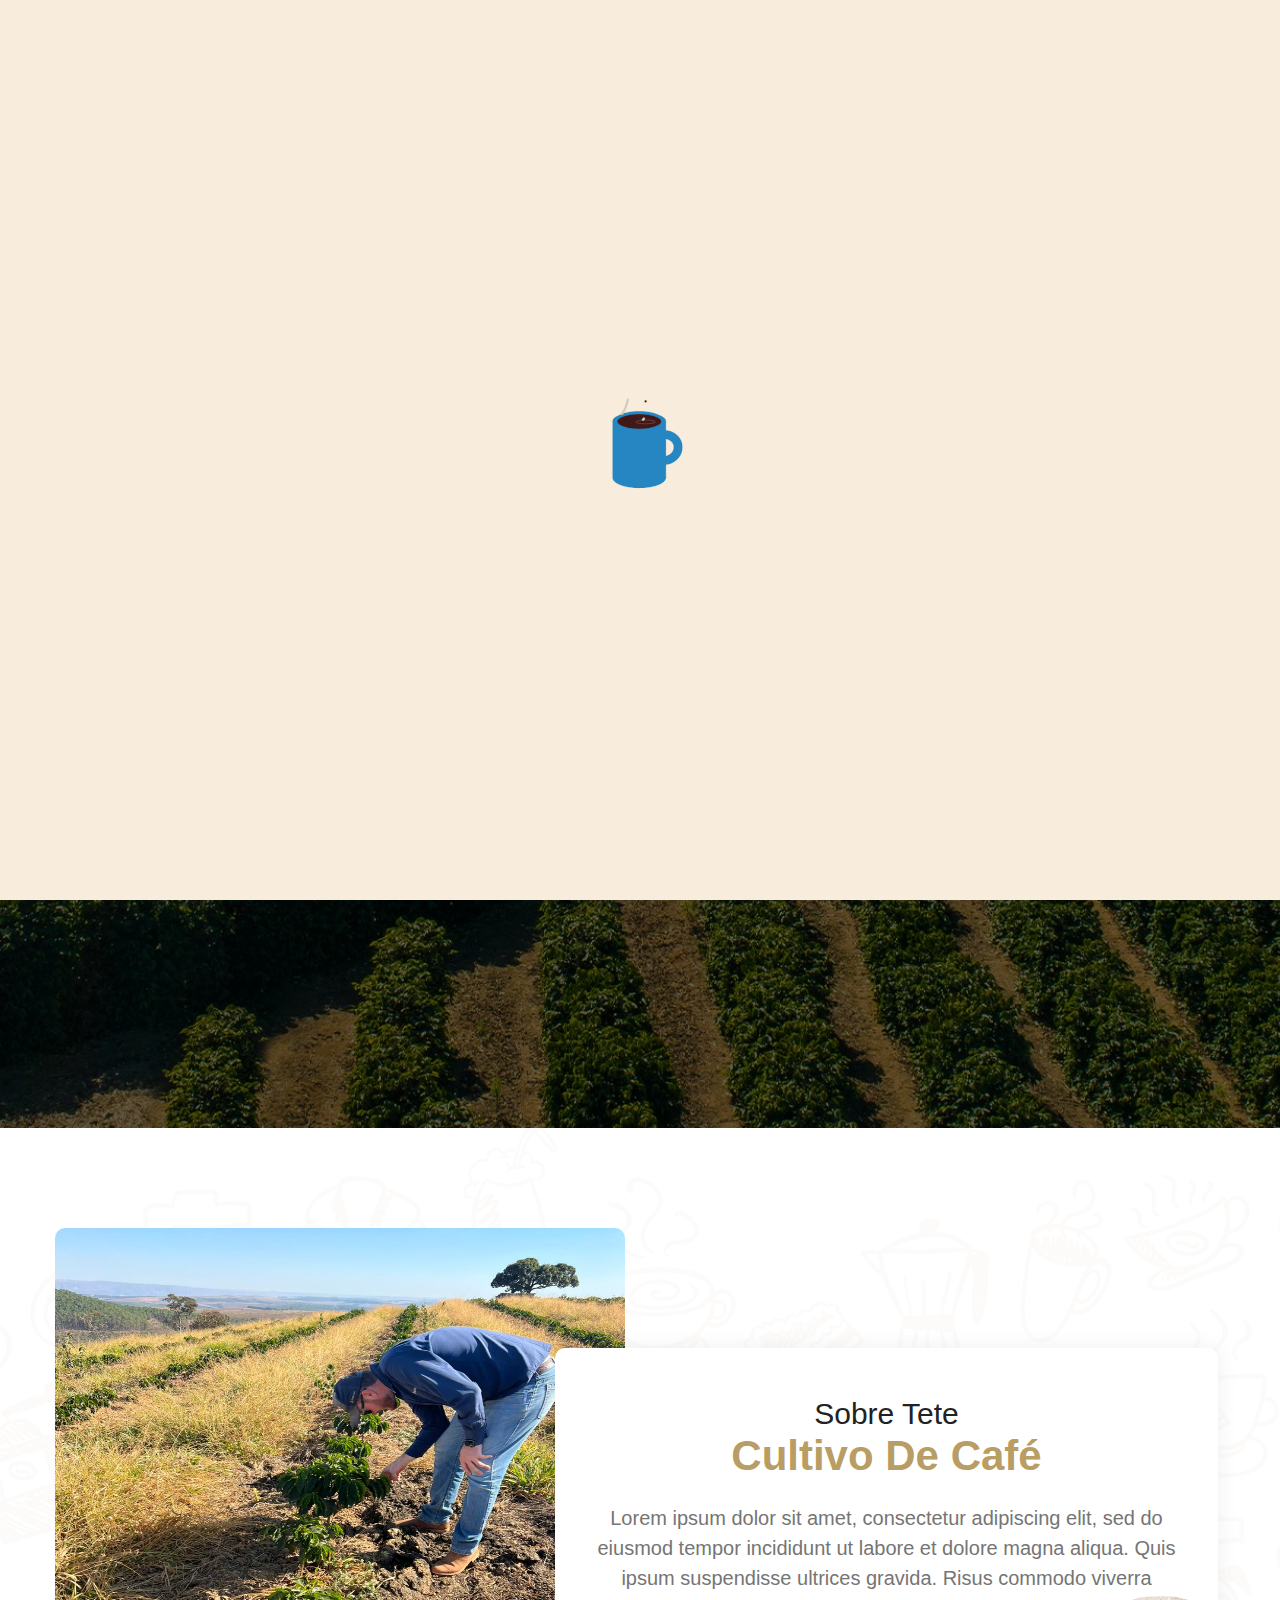
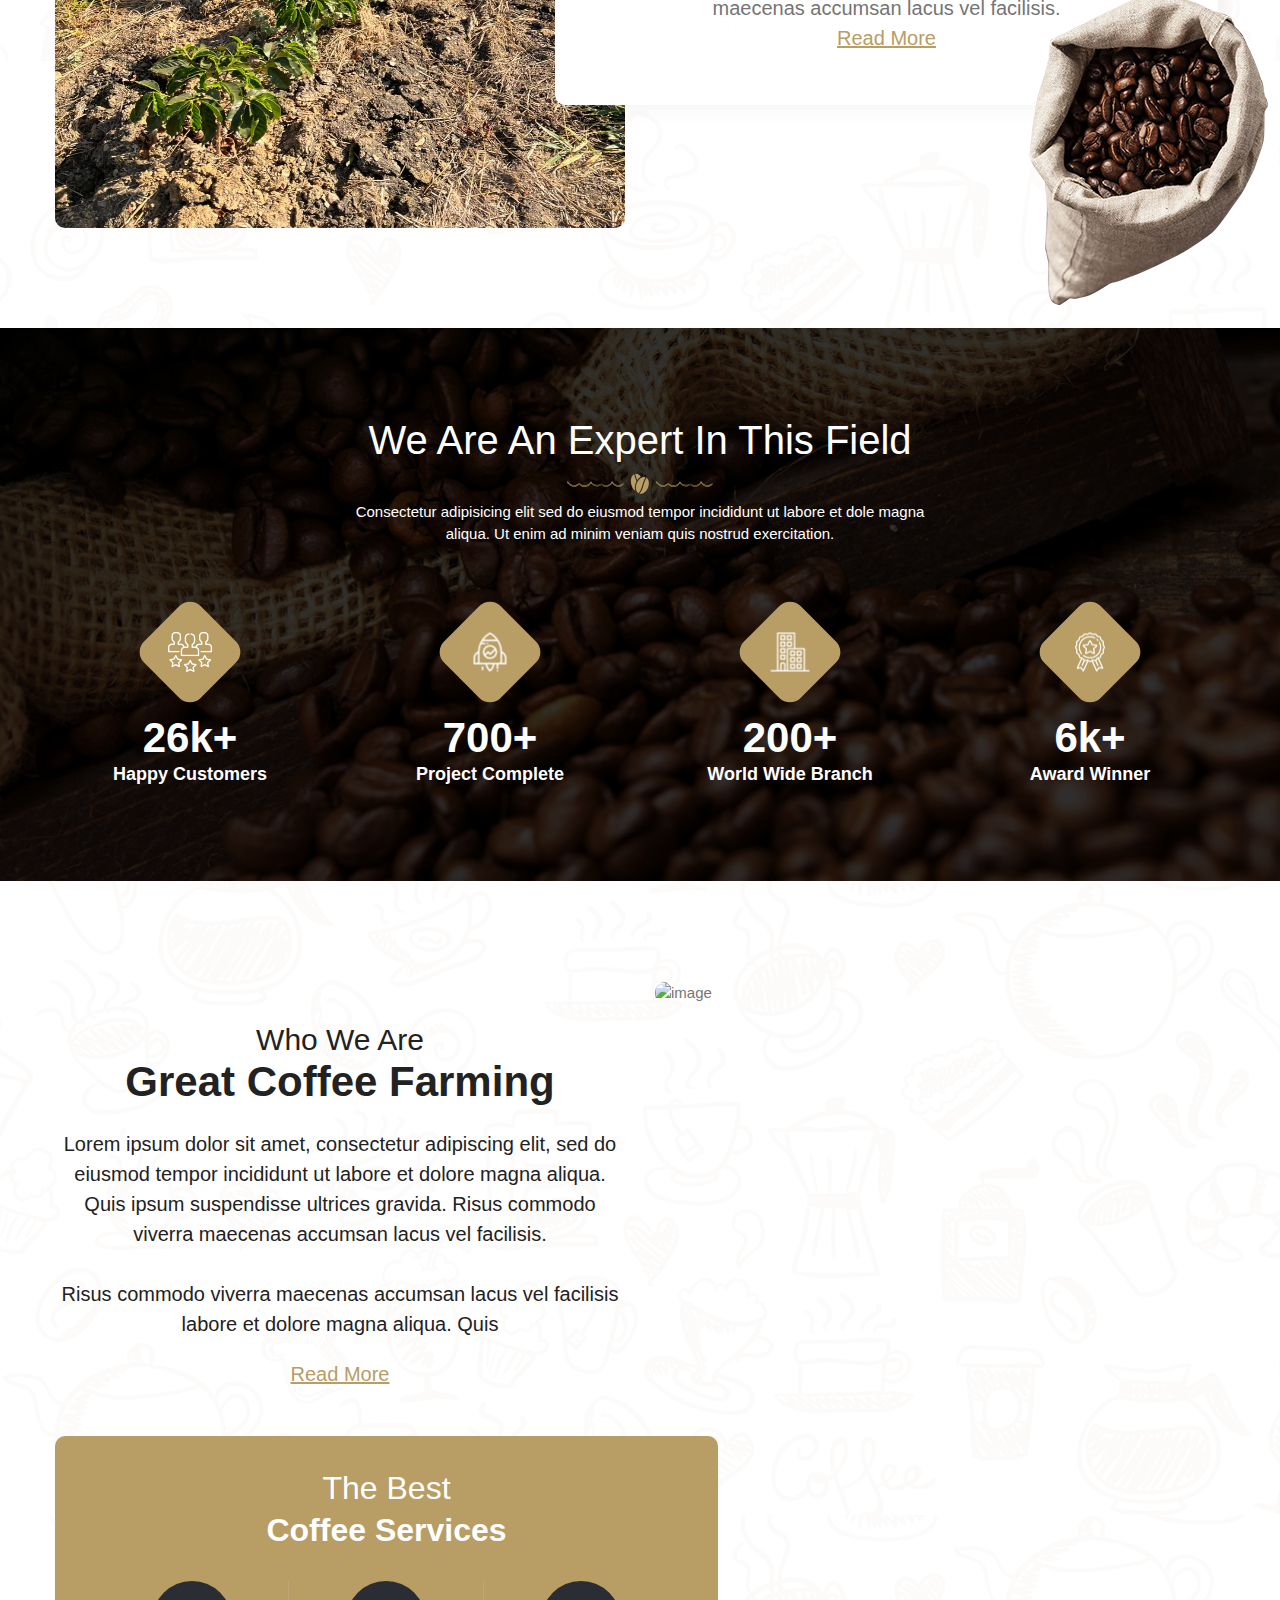
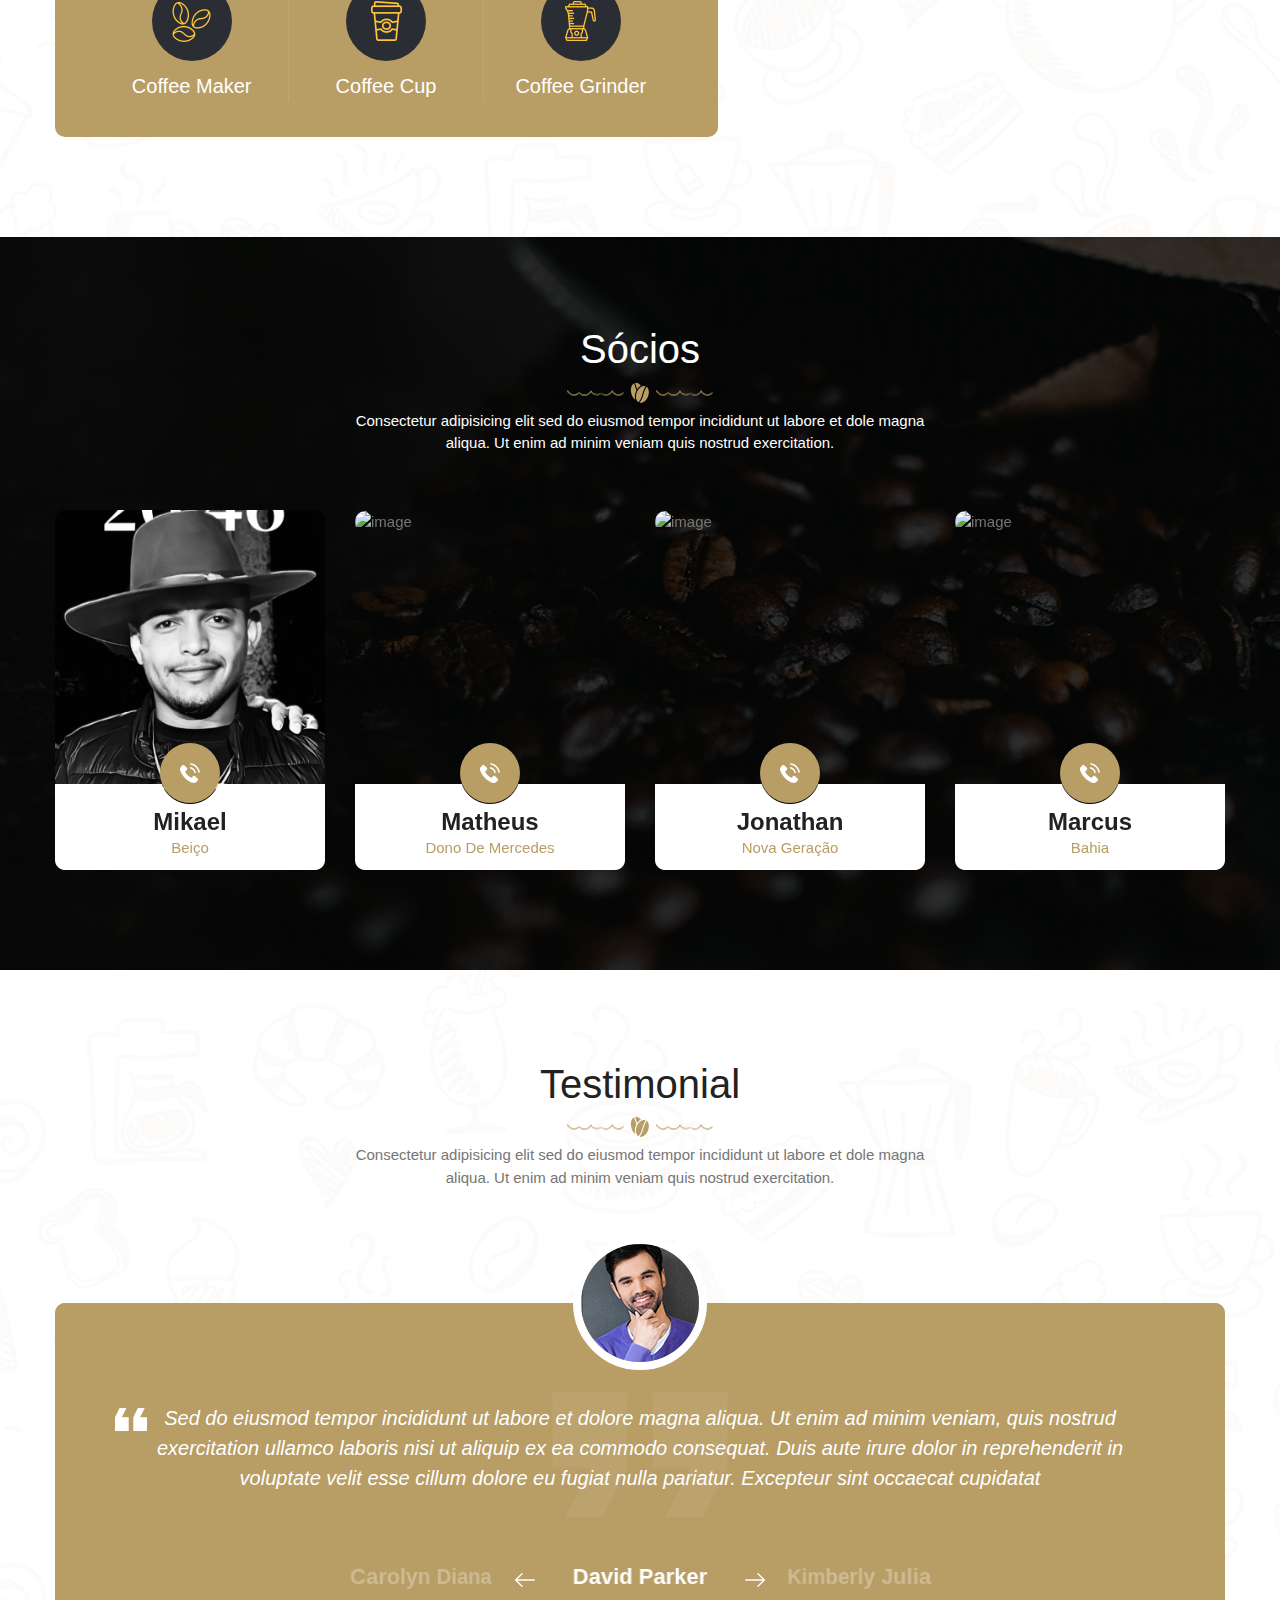
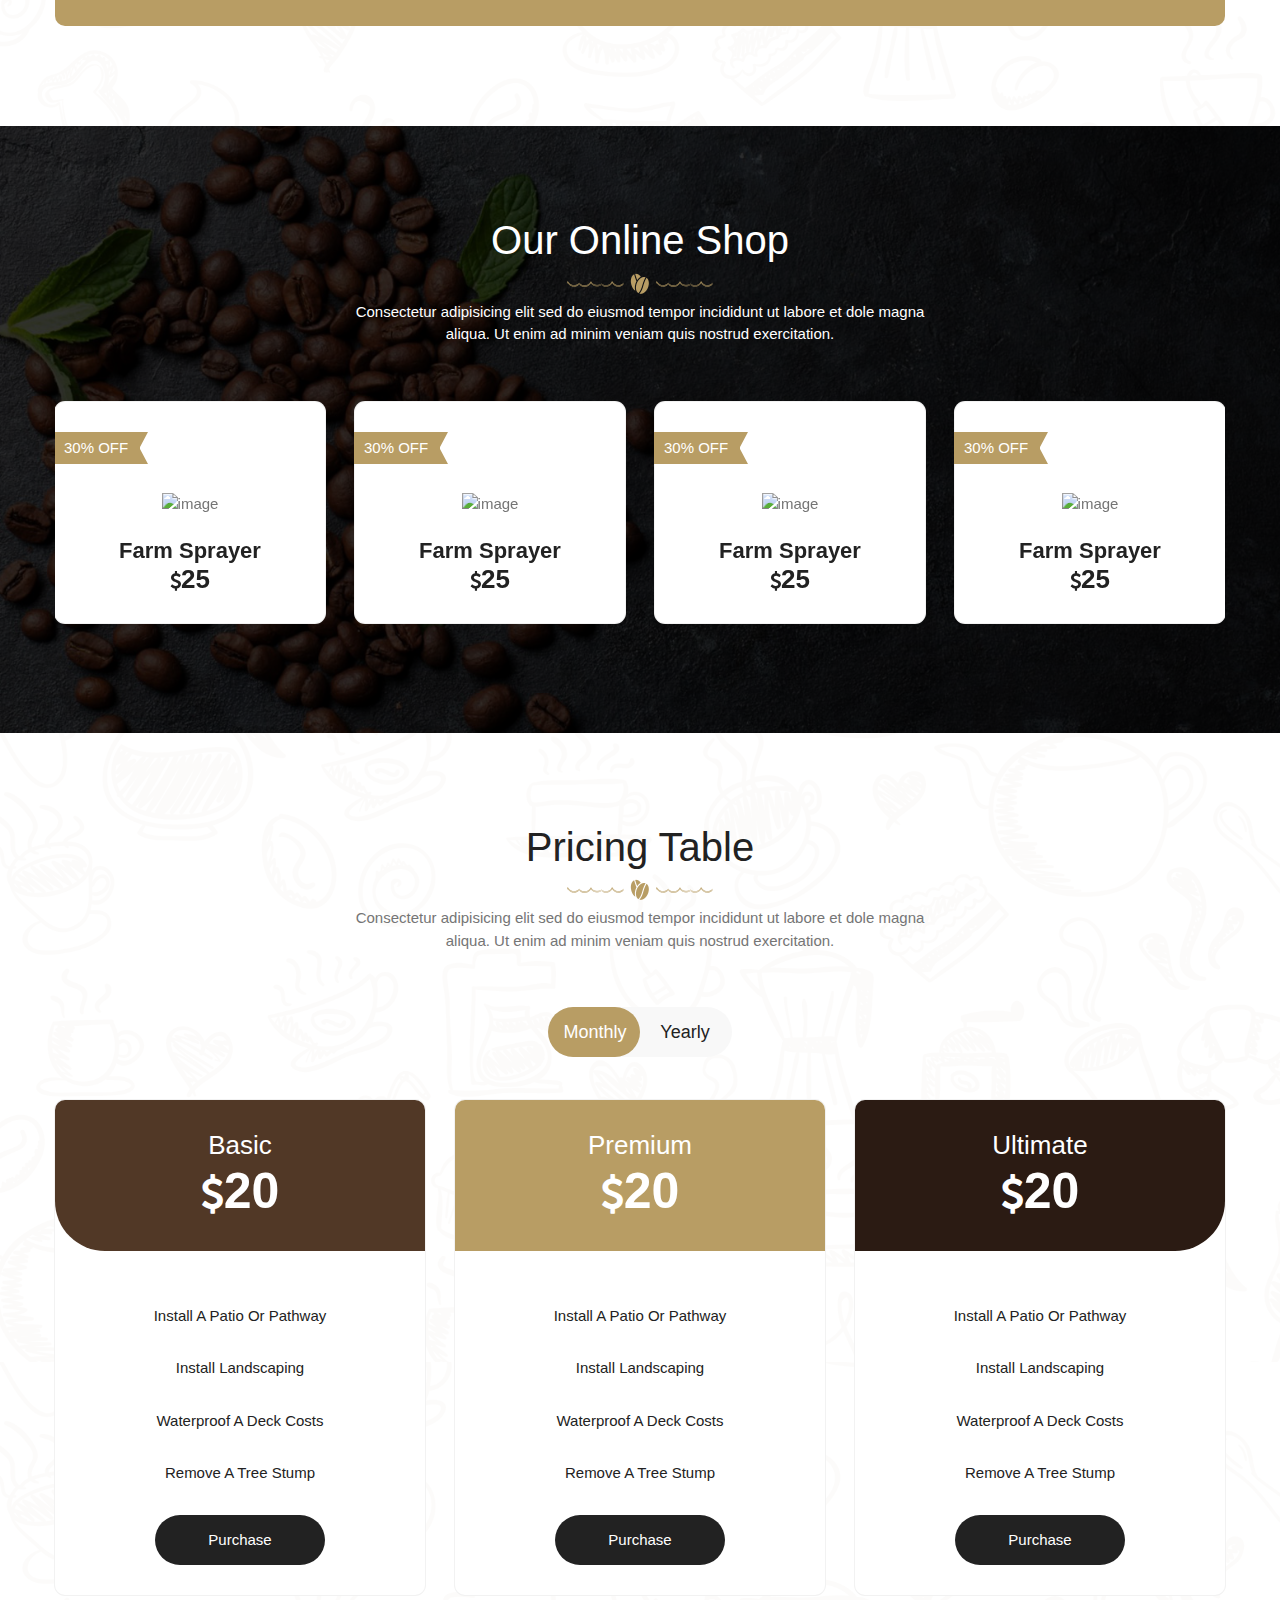
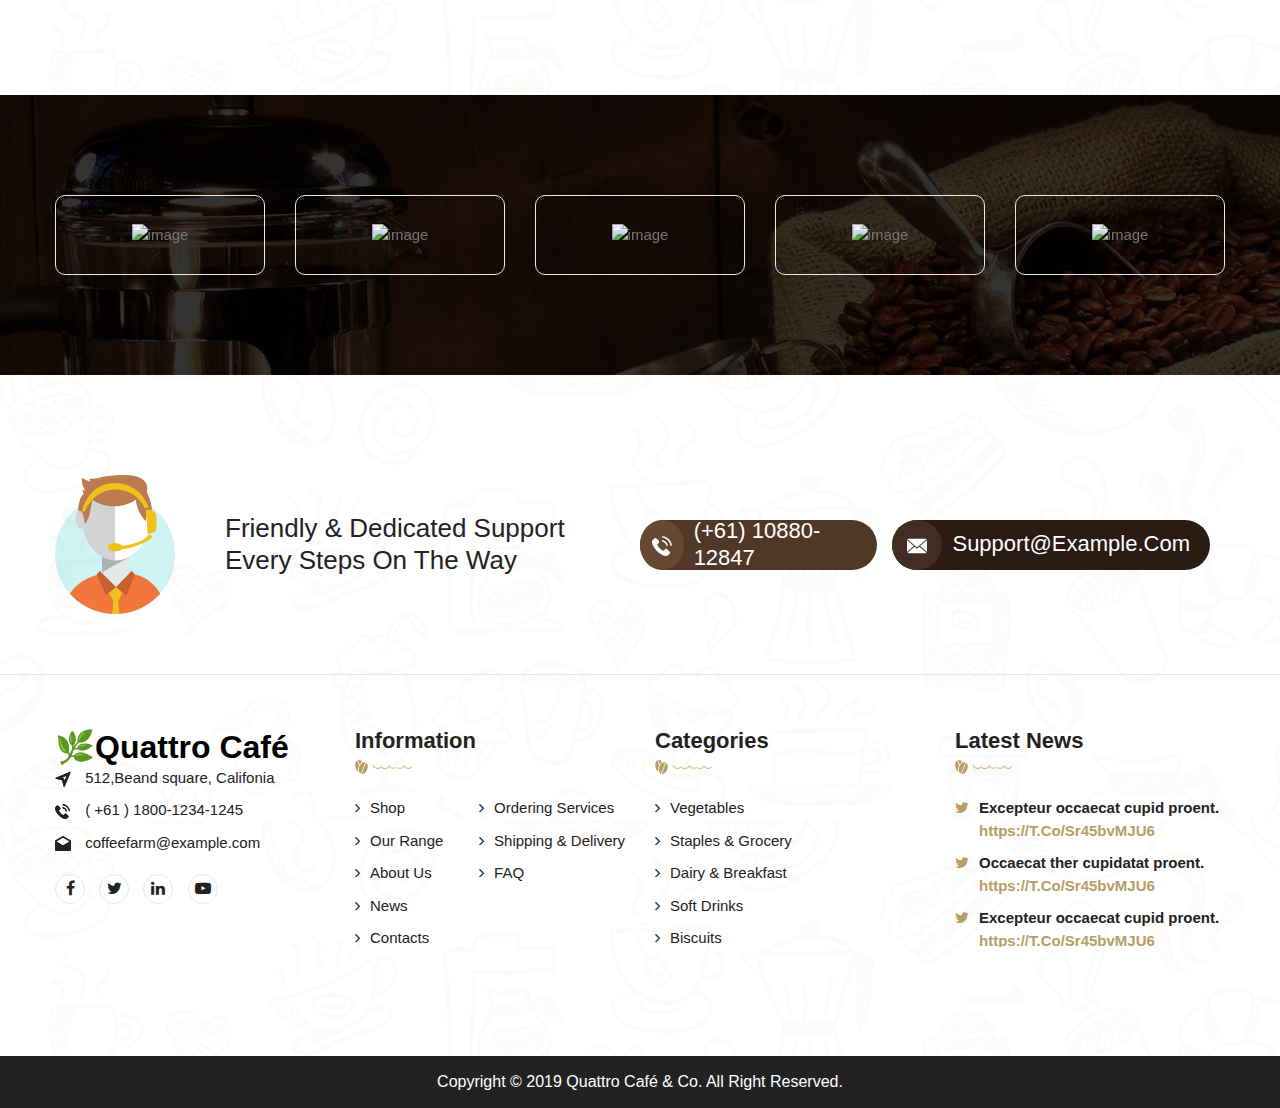
==== index.html @ 1d71ff70 "First commit site" ====
<!DOCTYPE html>
<!-- 

Version: 1.0.0
-->
<!--[if IE 8]> <html lang="en" class="ie8 no-js"> <![endif]-->
<!--[if IE 9]> <html lang="en" class="ie9 no-js"> <![endif]-->
<!--[if !IE]><!-->
<html lang="en">
<!--<![endif]-->
<!-- Begin Head --> 
<head>
    <title>Quattro Coffee & Co.</title>
    <meta charset="utf-8">
    <meta content="width=device-width, initial-scale=1.0" name="viewport">
    <meta name="description" content="">
    <meta name="keywords" content="">
    <meta name="author" content="">
    <meta name="MobileOptimized" content="320">
    <!--Start Style -->
    <link rel="stylesheet" type="text/css" href="css/bootstrap.min.css">
    <link rel="stylesheet" type="text/css" href="css/font.css">
    <link rel="stylesheet" type="text/css" href="css/font-awesome.min.css">
    <link rel="stylesheet" type="text/css" href="css/swiper.min.css">
    <link rel="stylesheet" type="text/css" href="css/magnific-popup.css">
    <link rel="stylesheet" type="text/css" href="css/layers.css">
    <link rel="stylesheet" type="text/css" href="css/navigation.css">
    <link rel="stylesheet" type="text/css" href="css/settings.css">
    <link rel="stylesheet" type="text/css" href="css/range.css">
    <link rel="stylesheet" type="text/css" href="css/nice-select.css">
    <link rel="stylesheet" type="text/css" href="css/style.css">
    <!-- Favicon Link -->
    <link rel="shortcut icon" type="image/png" href="images/favicon.png">
</head>
<body>
	<div class="preloader_wrapper">
		<div class="preloader_inner">
			<img src="images/preloader.gif" alt="image" />
		</div>
	</div>
<div class="clv_main_wrapper index_v6">
	<div class="header4_wrapper">
		<div class="container">
			<div class="clv_header4">
				<div class="row">
					<div class="col-lg-2 col-md-2">
						<div class="clv_left_header">
							
							<div class="clv_logo" style="display: inline-flex;">
								<!-- <a href="index.html"><img src="images/logo.png" alt="Coffee Farm" /></a> -->
								<!-- <img src="images/favicon.png" alt="">&nbsp;&nbsp; -->
								<h2 style="font-weight: 700; color: #ffffff; width: 250px;">🌿Quattro Café</h2>
							</div>
						</div>
					</div>
					<div class="col-lg-10 col-md-10">
						<div class="clv_right_header">
							<div class="clv_menu">
								<div class="clv_menu_nav">
									<ul>
										<li><a href="index.html">home</a></li>
										<li><a href="about.html">sobre</a></li>
										<li><a href="service.html">serviços</a></li>
										<li><a href="gallery.html">galeria</a></li>
										<li>
											<a href="javascript:;">blog</a>
											<ul>
												<li><a href="blog.html">blog</a></li>
												<li><a href="blog_single.html">blog single</a></li>
											</ul>
										</li>
										<li>
											<a href="javascript:;">pages</a>
											<ul>
												<li><a href="profile.html">profile</a></li>
												<li><a href="products.html">products</a></li>
												<li><a href="product_single.html">product single</a></li>
												<li><a href="checkout.html">checkout</a></li>
												<li><a href="cart_single.html">my cart</a></li>
												<li><a href="404.html">404</a></li>
											</ul>
										</li>
										<li><a href="contact.html">contato</a></li>
									</ul>
								</div>
								<div class="cart_nav">
									<ul>
										<li>
											<a class="search_toggle" href="javascript:;"><i class="fa fa-search" aria-hidden="true"></i></a>
										</li>
										<li>
											<a class="cart_toggle" href="javascript:;">
												<svg 
												 xmlns="http://www.w3.org/2000/svg"
												 xmlns:xlink="http://www.w3.org/1999/xlink"
												 width="18px" height="20px">
												<path fill-rule="evenodd"  fill="rgb(255, 255, 255)"
												 d="M16.712,5.566 C16.682,5.244 16.404,4.997 16.071,4.997 L12.857,4.997 L12.857,3.747 C12.857,1.678 11.127,-0.004 9.000,-0.004 C6.873,-0.004 5.143,1.678 5.143,3.747 L5.143,4.997 L1.928,4.997 C1.595,4.997 1.318,5.244 1.288,5.566 L0.002,19.315 C-0.014,19.490 0.046,19.664 0.168,19.793 C0.290,19.923 0.462,19.997 0.643,19.997 L17.357,19.997 C17.538,19.997 17.710,19.923 17.832,19.793 C17.952,19.664 18.014,19.490 17.997,19.315 L16.712,5.566 ZM6.428,3.747 C6.428,2.367 7.582,1.247 9.000,1.247 C10.417,1.247 11.571,2.367 11.571,3.747 L11.571,4.997 L6.428,4.997 L6.428,3.747 ZM1.347,18.745 L2.515,6.247 L5.143,6.247 L5.143,7.670 C4.759,7.887 4.500,8.286 4.500,8.746 C4.500,9.436 5.076,9.996 5.786,9.996 C6.495,9.996 7.071,9.436 7.071,8.746 C7.071,8.286 6.812,7.887 6.428,7.670 L6.428,6.247 L11.571,6.247 L11.571,7.670 C11.188,7.887 10.928,8.284 10.928,8.746 C10.928,9.436 11.505,9.996 12.214,9.996 C12.924,9.996 13.500,9.436 13.500,8.746 C13.500,8.286 13.240,7.887 12.857,7.670 L12.857,6.247 L15.484,6.247 L16.653,18.745 L1.347,18.745 Z"/>
												</svg>
												<span>12</span>
											</a>
											<div class="clv_cart_box">
												<div class="cart_section">
													<p>you have <span>3</span> items in your cart</p>
													<ul>
														<li>
															<div class="cart_block">
																<img src="../images/not_fount/60x60" alt="image" />
															</div>
															<div class="cart_block">
																<h5>Fresh Meat</h5>
																<div class="item_quantity">
																	<a href="javascript:;" class="quantity_minus" >-</a>
																	<input type="text" value="1" class="quantity" disabled />
																	<a href="javascript:;" class="quantity_plus" >+</a>
																</div>
															</div>
															<div class="cart_block">
																<h4><span><i class="fa fa-usd" aria-hidden="true"></i></span> 43</h4>
															</div>
														</li>
														<li>
															<div class="cart_block">
																<img src="../images/not_fount/60x60" alt="image" />
															</div>
															<div class="cart_block">
																<h5>Dairy Milk</h5>
																<div class="item_quantity">
																	<a href="javascript:;" class="quantity_minus" >-</a>
																	<input type="text" value="1" class="quantity" disabled />
																	<a href="javascript:;" class="quantity_plus" >+</a>
																</div>
															</div>
															<div class="cart_block">
																<h4><span><i class="fa fa-usd" aria-hidden="true"></i></span> 14</h4>
															</div>
														</li>
														<li>
															<h3>total</h3>
															<h4><span><i class="fa fa-usd" aria-hidden="true"></i></span> 54</h4>
														</li>
													</ul>
												</div>
												<a href="javascript:;" class="cart_action_btn">check out</a>
											</div>
										</li>
										<li class="menu_toggle">
											<span>
												<?xml version="1.0" encoding="iso-8859-1"?>
												<svg version="1.1"  xmlns="http://www.w3.org/2000/svg" xmlns:xlink="http://www.w3.org/1999/xlink" x="0px" y="0px"
													 viewBox="0 0 53 53" style="enable-background:new 0 0 53 53;" xml:space="preserve" width="20px" height="20px">
												<g>
													<g>
														<path d="M2,13.5h49c1.104,0,2-0.896,2-2s-0.896-2-2-2H2c-1.104,0-2,0.896-2,2S0.896,13.5,2,13.5z"/>
														<path d="M2,28.5h49c1.104,0,2-0.896,2-2s-0.896-2-2-2H2c-1.104,0-2,0.896-2,2S0.896,28.5,2,28.5z"/>
														<path d="M2,43.5h49c1.104,0,2-0.896,2-2s-0.896-2-2-2H2c-1.104,0-2,0.896-2,2S0.896,43.5,2,43.5z"/>
													</g>
												</g>
												</svg>
											</span>
										</li>
									</ul>
								</div>
								<a href="javascript:;" class="clv_btn">Onde estamos</a>
							</div>
						</div>
					</div>
				</div>
			</div>
		</div>
	</div>
	<!--Banner Slider-->
	<div class="clv_banner_slider">
		<!-- Swiper -->
		<div class="swiper-container">
			<div class="swiper-wrapper">
				<div class="swiper-slide">
					<div class="clv_slide">
						<div class="container">
							<div class="row">
								<div class="col-md-6">
									<div class="banner_content">
										<div class="clv_slide_inner">
											<h3>cultivo de café</h3>
											<h2>Fazenda <span>Muro de Pedra.</span></h2>
											<h1>Quattro Café & Co</h1>
											<p>Lorem ipsum dolor sit amet consectetur adipisicing elit sed doand eiusmod tempo incididunt ut labore.</p>
											<a href="javascript:;" class="clv_btn">read more</a>
										</div>
									</div>
								</div>
								<div class="col-md-6">
									<div class="banner_image">
										<!-- <img src="../quattro-site//images/banner_coffee_bag.png" alt="image" /> -->
									</div>
								</div>
							</div>
						</div>
					</div>
				</div>
				<div class="swiper-slide">
					<div class="clv_slide slide2">
						<div class="container">
							<div class="row">
								<div class="col-md-6">
									<div class="banner_content">
										<div class="clv_slide_inner">
											<h3>cultivo de café</h3>
											<h2>Fazenda <span>Mantíbio</span> 1 & 2</h2>
											<h1>Quattro Café & Co</h1>
											<p>Lorem ipsum dolor sit amet consectetur adipisicing elit sed doand eiusmod tempo incididunt ut labore.</p>
											<a href="javascript:;" class="clv_btn">read more</a>
										</div>
									</div>
								</div>
								<div class="col-md-6">
									<div class="banner_image">
										<img src="../quattro-site//images/banner_coffee_bag.png" alt="image" />
									</div>
								</div>
							</div>
						</div>
					</div>
				</div>
			</div>
			<span class="slider_arrow banner_left left_arrow">
				<svg 
				 xmlns="http://www.w3.org/2000/svg"
				 xmlns:xlink="http://www.w3.org/1999/xlink"
				 width="10px" height="20px">
				<path fill-rule="evenodd"  fill="rgb(255, 255, 255)"
				 d="M0.272,10.703 L8.434,19.703 C8.792,20.095 9.372,20.095 9.731,19.703 C10.089,19.308 10.089,18.668 9.731,18.274 L2.217,9.990 L9.730,1.706 C10.089,1.310 10.089,0.672 9.730,0.277 C9.372,-0.118 8.791,-0.118 8.433,0.277 L0.271,9.274 C-0.082,9.666 -0.082,10.315 0.272,10.703 Z"/>
				</svg>
			</span>
			<span class="slider_arrow banner_right right_arrow">
				<svg 
				 xmlns="http://www.w3.org/2000/svg"
				 xmlns:xlink="http://www.w3.org/1999/xlink"
				 width="10px" height="20px">
				<path fill-rule="evenodd"  fill="rgb(255, 255, 255)"
				 d="M9.728,10.703 L1.566,19.703 C1.208,20.095 0.627,20.095 0.268,19.703 C-0.090,19.308 -0.090,18.668 0.268,18.274 L7.783,9.990 L0.269,1.706 C-0.089,1.310 -0.089,0.672 0.269,0.277 C0.627,-0.118 1.209,-0.118 1.567,0.277 L9.729,9.274 C10.081,9.666 10.081,10.315 9.728,10.703 Z"/>
				</svg>
			</span>  
		</div>
	</div>
	<!--About-->
	<div class="coffee_about_wrapper clv_section">
		<div class="container">
			<div class="row">
				<div class="col-md-6 col-lg-6">
					<div class="coffee_about_image" ><img style="width: 570px; height: 600px;"src="images/lavourinha.jpg" alt="image" /></div>
				</div>
				<div class="col-md-6 col-lg-6">
					<div class="coffee_about_content">
						<h6>sobre tete</h6>
						<h5>Cultivo de café</h5>
						<p>Lorem ipsum dolor sit amet, consectetur adipiscing elit, sed do eiusmod tempor incididunt ut labore et dolore magna aliqua. Quis ipsum suspendisse ultrices gravida. Risus commodo viverra maecenas accumsan lacus vel facilisis. </p>
						<a href="javascript:;">read more</a>
						<img src="images/coffee_bag2.png" alt="image" />
					</div>
				</div>
			</div>
		</div>
	</div>
	
	<!--Counter Section-->
	<div class="clv_counter_wrapper clv_section">
		<div class="container">
			<div class="row justify-content-center">
				<div class="col-lg-6 col-md-6">
					<div class="clv_heading white_heading">
						<h3>we are an expert in this field</h3>
						<div class="clv_underline"><img src="images/coffee_underline.png" alt="image" /></div>
						<p>Consectetur adipisicing elit sed do eiusmod tempor incididunt ut labore et dole magna aliqua. Ut enim ad minim veniam quis nostrud exercitation.</p>
					</div>
				</div>
			</div>
			<div class="counter_section">
				<div class="row">
					<div class="col-lg-3 col-md-3">
						<div class="counter_block">
							<div class="counter_img">
								<span class="red_bg"><img src="images/counter_customer.png" alt="image" class="img-fluid" /></span>
							</div>
							<div class="counter_text">
								<h4><span class="count_no" data-to="26" data-speed="3000">26</span><span>k+</span></h4>
								<h5>happy customers</h5>
							</div>
						</div>
					</div>
					<div class="col-lg-3 col-md-3">
						<div class="counter_block">
							<div class="counter_img">
								<span class="yellow_bg"><img src="images/counter_project.png" alt="image" class="img-fluid" /></span>
							</div>
							<div class="counter_text">
								<h4><span class="count_no" data-to="700" data-speed="3000">700</span><span>+</span></h4>
								<h5>project complete</h5>
							</div>
						</div>
					</div>
					<div class="col-lg-3 col-md-3">
						<div class="counter_block">
							<div class="counter_img">
								<span class="orange_bg"><img src="images/counter_branch.png" alt="image" class="img-fluid" /></span>
							</div>
							<div class="counter_text">
								<h4><span class="count_no" data-to="200" data-speed="3000">200</span><span>+</span></h4>
								<h5>world wide branch</h5>
							</div>
						</div>
					</div>
					<div class="col-lg-3 col-md-3">
						<div class="counter_block">
							<div class="counter_img">
								<span class="blue_bg"><img src="images/counter_winner.png" alt="image" class="img-fluid" /></span>
							</div>
							<div class="counter_text">
								<h4><span class="count_no" data-to="6" data-speed="3000">6</span><span>k+</span></h4>
								<h5>award winner</h5>
							</div>
						</div>
					</div>
				</div>
			</div>
		</div>
	</div>
	<!--Services-->
	<div class="coffee_service_wrapper clv_section">
		<div class="container">
			<div class="row">
				<div class="col-md-6 col-lg-6">
					<div class="coffee_service_content">
						<h6>who we are</h6>
						<h5>great coffee farming</h5>
						<p class="mb_4">Lorem ipsum dolor sit amet, consectetur adipiscing elit, sed do eiusmod tempor incididunt ut labore et dolore magna aliqua. Quis ipsum suspendisse ultrices gravida. Risus commodo viverra maecenas accumsan lacus vel facilisis. </p>
						<p>Risus commodo viverra maecenas accumsan lacus vel facilisis labore et dolore magna aliqua. Quis</p>
						<a href="javascript:;">read more</a>
						<div class="coffee_service_section">
							<h3>the best</h3>
							<h4>coffee services</h4>
							<div class="coffee_service_block">
								<div class="service_icon">
									<span><img src="images/coffee_icon1.png" alt="image" /></span>
									<h3>coffee maker</h3>
								</div>
								<div class="service_icon">
									<span><img src="images/coffee_icon2.png" alt="image" /></span>
									<h3>coffee cup</h3>
								</div>
								<div class="service_icon">
									<span><img src="images/coffee_icon3.png" alt="image" /></span>
									<h3>coffee grinder</h3>
								</div>
							</div>
						</div>
					</div>
				</div>
				<div class="col-md-6 col-lg-6">
					<div class="coffee_service_image">
						<img src="../quattro-site//images/lavoura.jpg" class="lavoura" alt="image" />
						<!-- <img src="../quattro-site//images/coffee_farming.jpg" alt="image" /> -->
					</div>
				</div>
			</div>
		</div>
	</div>
	<!--Team-->
	<div class="dairy_team_wrapper clv_section">
		<div class="container">
			<div class="row justify-content-center">
				<div class="col-lg-6 col-md-6">
					<div class="clv_heading white_heading">
						<h3>Sócios</h3>
						<div class="clv_underline"><img src="images/coffee_underline.png" alt="image" /></div>
						<p>Consectetur adipisicing elit sed do eiusmod tempor incididunt ut labore et dole magna aliqua. Ut enim ad minim veniam quis nostrud exercitation.</p>
					</div>
				</div>
			</div>
			<div class="row">
				<div class="col-lg-12 col-md-12">
					<div class="dairy_team_slider">
						<div class="swiper-container">
							<div class="swiper-wrapper">
								<div class="swiper-slide">
									<div class="team_slide">
										<div class="team_image" style="width: 270px; height: 360px;">
											<img src="images/mikael.png"  alt="image" class="img-fluid" />
										</div>
										<div class="coffee_team_details">
											<span class="call_icon">
												<!--?xml version="1.0" encoding="iso-8859-1"?-->
												<svg version="1.1"  xmlns="http://www.w3.org/2000/svg" xmlns:xlink="http://www.w3.org/1999/xlink" x="0px" y="0px" viewBox="0 0 480.56 480.56" style="enable-background:new 0 0 480.56 480.56;" xml:space="preserve" width="20px" height="20px">
												<g>
													<g>
														<path style="fill:#222222;" d="M365.354,317.9c-15.7-15.5-35.3-15.5-50.9,0c-11.9,11.8-23.8,23.6-35.5,35.6c-3.2,3.3-5.9,4-9.8,1.8
															c-7.7-4.2-15.9-7.6-23.3-12.2c-34.5-21.7-63.4-49.6-89-81c-12.7-15.6-24-32.3-31.9-51.1c-1.6-3.8-1.3-6.3,1.8-9.4
															c11.9-11.5,23.5-23.3,35.2-35.1c16.3-16.4,16.3-35.6-0.1-52.1c-9.3-9.4-18.6-18.6-27.9-28c-9.6-9.6-19.1-19.3-28.8-28.8
															c-15.7-15.3-35.3-15.3-50.9,0.1c-12,11.8-23.5,23.9-35.7,35.5c-11.3,10.7-17,23.8-18.2,39.1c-1.9,24.9,4.2,48.4,12.8,71.3
															c17.6,47.4,44.4,89.5,76.9,128.1c43.9,52.2,96.3,93.5,157.6,123.3c27.6,13.4,56.2,23.7,87.3,25.4c21.4,1.2,40-4.2,54.9-20.9
															c10.2-11.4,21.7-21.8,32.5-32.7c16-16.2,16.1-35.8,0.2-51.8C403.554,355.9,384.454,336.9,365.354,317.9z"></path>
														<path style="fill:#222222;" d="M346.254,238.2l36.9-6.3c-5.8-33.9-21.8-64.6-46.1-89c-25.7-25.7-58.2-41.9-94-46.9l-5.2,37.1
															c27.7,3.9,52.9,16.4,72.8,36.3C329.454,188.2,341.754,212,346.254,238.2z"></path>
														<path style="fill:#222222;" d="M403.954,77.8c-42.6-42.6-96.5-69.5-156-77.8l-5.2,37.1c51.4,7.2,98,30.5,134.8,67.2c34.9,34.9,57.8,79,66.1,127.5
															l36.9-6.3C470.854,169.3,444.354,118.3,403.954,77.8z"></path>
													</g>
												</g>
												</svg>
											</span>
											<h3>Mikael</h3>
											<p>Beiço</p>
										</div>
									</div>
								</div>
								<div class="swiper-slide">
									<div class="team_slide">
										<div class="team_image" style="width: 270px; height: 360px;">
											<img src="../quattro-site//images/Matheus.png"   alt="image" class="img-fluid" />
										</div>
										<div class="coffee_team_details">
											<span class="call_icon">
												<!--?xml version="1.0" encoding="iso-8859-1"?-->
												<svg version="1.1"  xmlns="http://www.w3.org/2000/svg" xmlns:xlink="http://www.w3.org/1999/xlink" x="0px" y="0px" viewBox="0 0 480.56 480.56" style="enable-background:new 0 0 480.56 480.56;" xml:space="preserve" width="20px" height="20px">
												<g>
													<g>
														<path style="fill:#222222;" d="M365.354,317.9c-15.7-15.5-35.3-15.5-50.9,0c-11.9,11.8-23.8,23.6-35.5,35.6c-3.2,3.3-5.9,4-9.8,1.8
															c-7.7-4.2-15.9-7.6-23.3-12.2c-34.5-21.7-63.4-49.6-89-81c-12.7-15.6-24-32.3-31.9-51.1c-1.6-3.8-1.3-6.3,1.8-9.4
															c11.9-11.5,23.5-23.3,35.2-35.1c16.3-16.4,16.3-35.6-0.1-52.1c-9.3-9.4-18.6-18.6-27.9-28c-9.6-9.6-19.1-19.3-28.8-28.8
															c-15.7-15.3-35.3-15.3-50.9,0.1c-12,11.8-23.5,23.9-35.7,35.5c-11.3,10.7-17,23.8-18.2,39.1c-1.9,24.9,4.2,48.4,12.8,71.3
															c17.6,47.4,44.4,89.5,76.9,128.1c43.9,52.2,96.3,93.5,157.6,123.3c27.6,13.4,56.2,23.7,87.3,25.4c21.4,1.2,40-4.2,54.9-20.9
															c10.2-11.4,21.7-21.8,32.5-32.7c16-16.2,16.1-35.8,0.2-51.8C403.554,355.9,384.454,336.9,365.354,317.9z"></path>
														<path style="fill:#222222;" d="M346.254,238.2l36.9-6.3c-5.8-33.9-21.8-64.6-46.1-89c-25.7-25.7-58.2-41.9-94-46.9l-5.2,37.1
															c27.7,3.9,52.9,16.4,72.8,36.3C329.454,188.2,341.754,212,346.254,238.2z"></path>
														<path style="fill:#222222;" d="M403.954,77.8c-42.6-42.6-96.5-69.5-156-77.8l-5.2,37.1c51.4,7.2,98,30.5,134.8,67.2c34.9,34.9,57.8,79,66.1,127.5
															l36.9-6.3C470.854,169.3,444.354,118.3,403.954,77.8z"></path>
													</g>
												</g>
												</svg>
											</span>
											<h3>Matheus</h3>
											<p>dono de mercedes</p>
										</div>
									</div>
								</div>
								<div class="swiper-slide">
									<div class="team_slide">
										<div class="team_image"  style="width: 270px; height: 360px;">
											<img src="../quattro-site//images/Jonathan.png"  alt="image" class="img-fluid" />
										</div>
										<div class="coffee_team_details">
											<span class="call_icon">
												<!--?xml version="1.0" encoding="iso-8859-1"?-->
												<svg version="1.1"  xmlns="http://www.w3.org/2000/svg" xmlns:xlink="http://www.w3.org/1999/xlink" x="0px" y="0px" viewBox="0 0 480.56 480.56" style="enable-background:new 0 0 480.56 480.56;" xml:space="preserve" width="20px" height="20px">
												<g>
													<g>
														<path style="fill:#222222;" d="M365.354,317.9c-15.7-15.5-35.3-15.5-50.9,0c-11.9,11.8-23.8,23.6-35.5,35.6c-3.2,3.3-5.9,4-9.8,1.8
															c-7.7-4.2-15.9-7.6-23.3-12.2c-34.5-21.7-63.4-49.6-89-81c-12.7-15.6-24-32.3-31.9-51.1c-1.6-3.8-1.3-6.3,1.8-9.4
															c11.9-11.5,23.5-23.3,35.2-35.1c16.3-16.4,16.3-35.6-0.1-52.1c-9.3-9.4-18.6-18.6-27.9-28c-9.6-9.6-19.1-19.3-28.8-28.8
															c-15.7-15.3-35.3-15.3-50.9,0.1c-12,11.8-23.5,23.9-35.7,35.5c-11.3,10.7-17,23.8-18.2,39.1c-1.9,24.9,4.2,48.4,12.8,71.3
															c17.6,47.4,44.4,89.5,76.9,128.1c43.9,52.2,96.3,93.5,157.6,123.3c27.6,13.4,56.2,23.7,87.3,25.4c21.4,1.2,40-4.2,54.9-20.9
															c10.2-11.4,21.7-21.8,32.5-32.7c16-16.2,16.1-35.8,0.2-51.8C403.554,355.9,384.454,336.9,365.354,317.9z"></path>
														<path style="fill:#222222;" d="M346.254,238.2l36.9-6.3c-5.8-33.9-21.8-64.6-46.1-89c-25.7-25.7-58.2-41.9-94-46.9l-5.2,37.1
															c27.7,3.9,52.9,16.4,72.8,36.3C329.454,188.2,341.754,212,346.254,238.2z"></path>
														<path style="fill:#222222;" d="M403.954,77.8c-42.6-42.6-96.5-69.5-156-77.8l-5.2,37.1c51.4,7.2,98,30.5,134.8,67.2c34.9,34.9,57.8,79,66.1,127.5
															l36.9-6.3C470.854,169.3,444.354,118.3,403.954,77.8z"></path>
													</g>
												</g>
												</svg>
											</span>
											<h3>Jonathan</h3>
											<p>Nova Geração</p>
										</div>
									</div>
								</div>
								<div class="swiper-slide">
									<div class="team_slide">
										<div class="team_image"  style="width: 270px; height: 360px;">
											<img src="../quattro-site//images/marcus.jpg"  alt="image" class="img-fluid" />
										</div>
										<div class="coffee_team_details">
											<span class="call_icon">
												<!--?xml version="1.0" encoding="iso-8859-1"?-->
												<svg version="1.1"  xmlns="http://www.w3.org/2000/svg" xmlns:xlink="http://www.w3.org/1999/xlink" x="0px" y="0px" viewBox="0 0 480.56 480.56" style="enable-background:new 0 0 480.56 480.56;" xml:space="preserve" width="20px" height="20px">
												<g>
													<g>
														<path style="fill:#222222;" d="M365.354,317.9c-15.7-15.5-35.3-15.5-50.9,0c-11.9,11.8-23.8,23.6-35.5,35.6c-3.2,3.3-5.9,4-9.8,1.8
															c-7.7-4.2-15.9-7.6-23.3-12.2c-34.5-21.7-63.4-49.6-89-81c-12.7-15.6-24-32.3-31.9-51.1c-1.6-3.8-1.3-6.3,1.8-9.4
															c11.9-11.5,23.5-23.3,35.2-35.1c16.3-16.4,16.3-35.6-0.1-52.1c-9.3-9.4-18.6-18.6-27.9-28c-9.6-9.6-19.1-19.3-28.8-28.8
															c-15.7-15.3-35.3-15.3-50.9,0.1c-12,11.8-23.5,23.9-35.7,35.5c-11.3,10.7-17,23.8-18.2,39.1c-1.9,24.9,4.2,48.4,12.8,71.3
															c17.6,47.4,44.4,89.5,76.9,128.1c43.9,52.2,96.3,93.5,157.6,123.3c27.6,13.4,56.2,23.7,87.3,25.4c21.4,1.2,40-4.2,54.9-20.9
															c10.2-11.4,21.7-21.8,32.5-32.7c16-16.2,16.1-35.8,0.2-51.8C403.554,355.9,384.454,336.9,365.354,317.9z"></path>
														<path style="fill:#222222;" d="M346.254,238.2l36.9-6.3c-5.8-33.9-21.8-64.6-46.1-89c-25.7-25.7-58.2-41.9-94-46.9l-5.2,37.1
															c27.7,3.9,52.9,16.4,72.8,36.3C329.454,188.2,341.754,212,346.254,238.2z"></path>
														<path style="fill:#222222;" d="M403.954,77.8c-42.6-42.6-96.5-69.5-156-77.8l-5.2,37.1c51.4,7.2,98,30.5,134.8,67.2c34.9,34.9,57.8,79,66.1,127.5
															l36.9-6.3C470.854,169.3,444.354,118.3,403.954,77.8z"></path>
													</g>
												</g>
												</svg>
											</span>
											<h3>Marcus</h3>
											<p>Bahia</p>
										</div>
									</div>
								</div>
								<div class="swiper-slide">
									<div class="team_slide">
										<div class="team_image">
											<img src="../quattro-site//images/coffee_team3.jpg" alt="image" class="img-fluid" />
										</div>
										<div class="coffee_team_details">
											<span class="call_icon">
												<!--?xml version="1.0" encoding="iso-8859-1"?-->
												<svg version="1.1"  xmlns="http://www.w3.org/2000/svg" xmlns:xlink="http://www.w3.org/1999/xlink" x="0px" y="0px" viewBox="0 0 480.56 480.56" style="enable-background:new 0 0 480.56 480.56;" xml:space="preserve" width="20px" height="20px">
												<g>
													<g>
														<path style="fill:#222222;" d="M365.354,317.9c-15.7-15.5-35.3-15.5-50.9,0c-11.9,11.8-23.8,23.6-35.5,35.6c-3.2,3.3-5.9,4-9.8,1.8
															c-7.7-4.2-15.9-7.6-23.3-12.2c-34.5-21.7-63.4-49.6-89-81c-12.7-15.6-24-32.3-31.9-51.1c-1.6-3.8-1.3-6.3,1.8-9.4
															c11.9-11.5,23.5-23.3,35.2-35.1c16.3-16.4,16.3-35.6-0.1-52.1c-9.3-9.4-18.6-18.6-27.9-28c-9.6-9.6-19.1-19.3-28.8-28.8
															c-15.7-15.3-35.3-15.3-50.9,0.1c-12,11.8-23.5,23.9-35.7,35.5c-11.3,10.7-17,23.8-18.2,39.1c-1.9,24.9,4.2,48.4,12.8,71.3
															c17.6,47.4,44.4,89.5,76.9,128.1c43.9,52.2,96.3,93.5,157.6,123.3c27.6,13.4,56.2,23.7,87.3,25.4c21.4,1.2,40-4.2,54.9-20.9
															c10.2-11.4,21.7-21.8,32.5-32.7c16-16.2,16.1-35.8,0.2-51.8C403.554,355.9,384.454,336.9,365.354,317.9z"></path>
														<path style="fill:#222222;" d="M346.254,238.2l36.9-6.3c-5.8-33.9-21.8-64.6-46.1-89c-25.7-25.7-58.2-41.9-94-46.9l-5.2,37.1
															c27.7,3.9,52.9,16.4,72.8,36.3C329.454,188.2,341.754,212,346.254,238.2z"></path>
														<path style="fill:#222222;" d="M403.954,77.8c-42.6-42.6-96.5-69.5-156-77.8l-5.2,37.1c51.4,7.2,98,30.5,134.8,67.2c34.9,34.9,57.8,79,66.1,127.5
															l36.9-6.3C470.854,169.3,444.354,118.3,403.954,77.8z"></path>
													</g>
												</g>
												</svg>
											</span>
											<h3>rouis r. weons</h3>
											<p>poultry farmer</p>
										</div>
									</div>
								</div>
							</div>
						</div>
						<!-- Add Arrows -->
						<span class="slider_arrow team_left left_arrow">
							<svg 
							 xmlns="http://www.w3.org/2000/svg"
							 xmlns:xlink="http://www.w3.org/1999/xlink"
							 width="10px" height="20px">
							<path fill-rule="evenodd"  fill="rgb(226, 226, 226)"
							 d="M0.272,10.703 L8.434,19.703 C8.792,20.095 9.372,20.095 9.731,19.703 C10.089,19.308 10.089,18.668 9.731,18.274 L2.217,9.990 L9.730,1.706 C10.089,1.310 10.089,0.672 9.730,0.277 C9.372,-0.118 8.791,-0.118 8.433,0.277 L0.271,9.274 C-0.082,9.666 -0.082,10.315 0.272,10.703 Z"/>
							</svg>
						</span>
						<span class="slider_arrow team_right right_arrow">
							<svg 
							 xmlns="http://www.w3.org/2000/svg"
							 xmlns:xlink="http://www.w3.org/1999/xlink"
							 width="10px" height="20px">
							<path fill-rule="evenodd"  fill="rgb(226, 226, 226)"
							 d="M9.728,10.703 L1.566,19.703 C1.208,20.095 0.627,20.095 0.268,19.703 C-0.090,19.308 -0.090,18.668 0.268,18.274 L7.783,9.990 L0.269,1.706 C-0.089,1.310 -0.089,0.672 0.269,0.277 C0.627,-0.118 1.209,-0.118 1.567,0.277 L9.729,9.274 C10.081,9.666 10.081,10.315 9.728,10.703 Z"/>
							</svg>
						</span>
					</div>
				</div>
			</div>
		</div>
	</div>
	<!--Testimonial-->
	<div class="coffee_testimonial_wrapper clv_section">
		<div class="container">
			<div class="row justify-content-center">
				<div class="col-lg-6 col-md-6">
					<div class="clv_heading">
						<h3>testimonial</h3>
						<div class="clv_underline"><img src="images/coffee_underline.png" alt="image" /></div>
						<p>Consectetur adipisicing elit sed do eiusmod tempor incididunt ut labore et dole magna aliqua. Ut enim ad minim veniam quis nostrud exercitation.</p>
					</div>
				</div>
			</div>
			<div class="row">
				<div class="col-lg-12 col-md-12">
					<div class="coffee_testimonial_slider">
						<!-- Swiper -->
						<div class="swiper-container coffee_name_slider">
							<div class="swiper-wrapper">
								<div class="swiper-slide">
									<div class="coffee_test_slide">
										<div class="testimonial_client_image"><span><img src="images/testimonial_client.jpg" alt="image" /></span></div>
										<p><span><img src="images/test_quote.png" alt="image" /></span>Sed do eiusmod tempor incididunt ut labore et dolore magna aliqua. Ut enim ad minim veniam, quis nostrud exercitation ullamco laboris nisi ut aliquip ex ea commodo consequat. Duis aute irure dolor in reprehenderit in voluptate velit esse cillum dolore eu fugiat nulla pariatur. Excepteur sint occaecat cupidatat </p>
										<img class="test_quote_bg" src="images/coffee_quote.png" alt="image" />
									</div>
								</div>
								<div class="swiper-slide">
									<div class="coffee_test_slide">
										<div class="testimonial_client_image"><span><img src="images/testimonial_client2.jpg" alt="image" /></span></div>
										<p><span><img src="images/test_quote.png" alt="image" /></span>in voluptate velit esse cillum dolore eu fugiat nulla pariatur. Excepteur sint occaecat cupidatat Sed do eiusmod tempor incididunt ut labore et dolore magna aliqua. Ut enim ad minim veniam, quis nostrud exercitation ullamco laboris nisi ut aliquip ex ea commodo consequat. Duis aute irure dolor in reprehenderit </p>
										<img class="test_quote_bg" src="images/coffee_quote.png" alt="image" />
									</div>
								</div>
								<div class="swiper-slide">
									<div class="coffee_test_slide">
										<div class="testimonial_client_image"><span><img src="images/testimonial_client3.jpg" alt="image" /></span></div>
										<p><span><img src="images/test_quote.png" alt="image" /></span>ut labore et dolore magna aliqua. Ut enim ad minim veniam, quis nostrud exercitation ullamco laboris nisi ut aliquip ex ea commodo Sed do eiusmod tempor incididunt ut labore et dolore magna aliqua. Ut enim ad minim veniam, quis nostrud exercitation ullamco laboris nisi ut aliquip ex ea commodo consequat. Duis aute irure dolor in reprehenderit in voluptate velit esse cillum dolore eu fugiat nulla pariatur. Excepteur sint occaecat cupidatat </p>
										<img class="test_quote_bg" src="images/coffee_quote.png" alt="image" />
									</div>
								</div>
							</div>
						</div>
						<div class="swiper-container coffee_thumb_slider">
							<div class="swiper-wrapper">
								<div class="swiper-slide">
									<div class="coffee_thumb_slide">
										<h3>david parker</h3>
									</div>
								</div>
								<div class="swiper-slide">
									<div class="coffee_thumb_slide">
										<h3>kimberly julia</h3>
									</div>
								</div>
								<div class="swiper-slide">
									<div class="coffee_thumb_slide">
										<h3>carolyn diana</h3>
									</div>
								</div>
							</div>
							<!-- Add Arrows -->
							<div class="coffee_arrow_wrapper">
								<div class="coffee_test_left_arrow">
									<?xml version="1.0" encoding="iso-8859-1"?>
									<svg version="1.1"  xmlns="http://www.w3.org/2000/svg" xmlns:xlink="http://www.w3.org/1999/xlink" x="0px" y="0px"
										 viewBox="0 0 31.494 31.494" style="enable-background:new 0 0 31.494 31.494;" xml:space="preserve" width="20px" height="20px">
									<path style="fill:#b1b1b1;" d="M10.273,5.009c0.444-0.444,1.143-0.444,1.587,0c0.429,0.429,0.429,1.143,0,1.571l-8.047,8.047h26.554
										c0.619,0,1.127,0.492,1.127,1.111c0,0.619-0.508,1.127-1.127,1.127H3.813l8.047,8.032c0.429,0.444,0.429,1.159,0,1.587
										c-0.444,0.444-1.143,0.444-1.587,0l-9.952-9.952c-0.429-0.429-0.429-1.143,0-1.571L10.273,5.009z"/>
									</svg>
								</div>
								<div class="coffee_test_right_arrow">
									<?xml version="1.0" encoding="iso-8859-1"?>
									<svg version="1.1"  xmlns="http://www.w3.org/2000/svg" xmlns:xlink="http://www.w3.org/1999/xlink" x="0px" y="0px"
										 viewBox="0 0 31.49 31.49" style="enable-background:new 0 0 31.49 31.49;" xml:space="preserve" width="20px" height="20px">
									<path style="fill:#b1b1b1;" d="M21.205,5.007c-0.429-0.444-1.143-0.444-1.587,0c-0.429,0.429-0.429,1.143,0,1.571l8.047,8.047H1.111
										C0.492,14.626,0,15.118,0,15.737c0,0.619,0.492,1.127,1.111,1.127h26.554l-8.047,8.032c-0.429,0.444-0.429,1.159,0,1.587
										c0.444,0.444,1.159,0.444,1.587,0l9.952-9.952c0.444-0.429,0.444-1.143,0-1.571L21.205,5.007z"/>
									</svg>
								</div>
							</div>
						</div>
					</div>
				</div>
			</div>
		</div>
	</div>
	<!--Shop-->
	<div class="garden_shop_wrapper clv_section">
		<div class="container">
			<div class="row justify-content-center">
				<div class="col-lg-6 col-md-6">
					<div class="clv_heading white_heading">
						<h3>our online shop</h3>
						<div class="clv_underline"><img src="images/coffee_underline.png" alt="image" /></div>
						<p>Consectetur adipisicing elit sed do eiusmod tempor incididunt ut labore et dole magna aliqua. Ut enim ad minim veniam quis nostrud exercitation.</p>
					</div>
				</div>
			</div>
			<div class="row">
				<div class="col-lg-12 col-md-12">
					<div class="garden_shop_slider">
						<div class="swiper-container">
							<div class="swiper-wrapper">
								<div class="swiper-slide">
									<div class="garden_shop_slide">
										<div class="item_image">
											<img src="../quattro-site//images/coffee1.png" alt="image" class="img-fluid" />
										</div>
										<div class="item_details">
											<div class="item_name">
												<h5>farm sprayer</h5>
											</div>
											<h6><span><i class="fa fa-usd" aria-hidden="true"></i></span>25</h6>
										</div>
										<span class="label">30% off</span>
									</div>
								</div>
								<div class="swiper-slide">
									<div class="garden_shop_slide">
										<div class="item_image">
											<img src="../quattro-site//images/coffee2.png" alt="image" class="img-fluid" />
										</div>
										<div class="item_details">
											<div class="item_name">
												<h5>farm sprayer</h5>
											</div>
											<h6><span><i class="fa fa-usd" aria-hidden="true"></i></span>25</h6>
										</div>
										<span class="label">30% off</span>
									</div>
								</div>
								<div class="swiper-slide">
									<div class="garden_shop_slide">
										<div class="item_image">
											<img src="../quattro-site//images/coffee3.png" alt="image" class="img-fluid" />
										</div>
										<div class="item_details">
											<div class="item_name">
												<h5>farm sprayer</h5>
											</div>
											<h6><span><i class="fa fa-usd" aria-hidden="true"></i></span>25</h6>
										</div>
										<span class="label">30% off</span>
									</div>
								</div>
								<div class="swiper-slide">
									<div class="garden_shop_slide">
										<div class="item_image">
											<img src="../quattro-site//images/coffee1.png" alt="image" class="img-fluid" />
										</div>
										<div class="item_details">
											<div class="item_name">
												<h5>farm sprayer</h5>
											</div>
											<h6><span><i class="fa fa-usd" aria-hidden="true"></i></span>25</h6>
										</div>
										<span class="label">30% off</span>
									</div>
								</div>
								<div class="swiper-slide">
									<div class="garden_shop_slide">
										<div class="item_image">
											<img src="../quattro-site//images/coffee2.png" alt="image" class="img-fluid" />
										</div>
										<div class="item_details">
											<div class="item_name">
												<h5>farm sprayer</h5>
											</div>
											<h6><span><i class="fa fa-usd" aria-hidden="true"></i></span>25</h6>
										</div>
										<span class="label">30% off</span>
									</div>
								</div>
							</div>
						</div>
						<!-- Add Arrows -->
						<span class="slider_arrow shop_left left_arrow">
							<svg 
							 xmlns="http://www.w3.org/2000/svg"
							 xmlns:xlink="http://www.w3.org/1999/xlink"
							 width="10px" height="20px">
							<path fill-rule="evenodd"  fill="rgb(226, 226, 226)"
							 d="M0.272,10.703 L8.434,19.703 C8.792,20.095 9.372,20.095 9.731,19.703 C10.089,19.308 10.089,18.668 9.731,18.274 L2.217,9.990 L9.730,1.706 C10.089,1.310 10.089,0.672 9.730,0.277 C9.372,-0.118 8.791,-0.118 8.433,0.277 L0.271,9.274 C-0.082,9.666 -0.082,10.315 0.272,10.703 Z"/>
							</svg>
						</span>
						<span class="slider_arrow shop_right right_arrow">
							<svg 
							 xmlns="http://www.w3.org/2000/svg"
							 xmlns:xlink="http://www.w3.org/1999/xlink"
							 width="10px" height="20px">
							<path fill-rule="evenodd"  fill="rgb(226, 226, 226)"
							 d="M9.728,10.703 L1.566,19.703 C1.208,20.095 0.627,20.095 0.268,19.703 C-0.090,19.308 -0.090,18.668 0.268,18.274 L7.783,9.990 L0.269,1.706 C-0.089,1.310 -0.089,0.672 0.269,0.277 C0.627,-0.118 1.209,-0.118 1.567,0.277 L9.729,9.274 C10.081,9.666 10.081,10.315 9.728,10.703 Z"/>
							</svg>
						</span>
					</div>
				</div>
			</div>
		</div>
	</div>
	<!--Pricing-->
	<div class="coffee_pricing_wrapper clv_section">
		<div class="container">
			<div class="row justify-content-center">
				<div class="col-lg-6 col-md-6">
					<div class="clv_heading">
						<h3>pricing table</h3>
						<div class="clv_underline"><img src="images/coffee_underline.png" alt="image" /></div>
						<p>Consectetur adipisicing elit sed do eiusmod tempor incididunt ut labore et dole magna aliqua. Ut enim ad minim veniam quis nostrud exercitation.</p>
					</div>
				</div>
			</div>
			<div class="row">
				<div class="col-lg-12 col-md-12">
					<div class="coffee_pricing_section">
						<div class="coffee_pricing_toggle">
							<p class="fieldset">
								<input type="radio" name="duration-1" value="monthly" id="monthly-1" class="my_toggle" checked>
								<label for="monthly-1">Monthly</label>
								<input type="radio" name="duration-1" value="yearly" id="yearly-1" class="my_toggle">
								<label for="yearly-1">Yearly</label>
								<span class="pr_switch"></span>
							</p>
						</div>
						<div class="pricing_table_section">
							<div class="row">
								<div class="col-md-4">
									<div class="pricing-group">
										<div class="coffee_pricing_block monthly">
											<div class="pricing_header basic">
												<h5>basic</h5>
												<h3><span><i class="fa fa-usd" aria-hidden="true"></i></span>20</h3>
											</div>
											<ul>
												<li>
													<p>Install a Patio or Pathway</p>
												</li>
												<li>
													<p>Install Landscaping</p>
												</li>
												<li>
													<p>Waterproof a Deck Costs</p>
												</li>
												<li>
													<p>Remove a Tree Stump</p>
												</li>
											</ul>
											<a href="javascript:;">purchase</a>
										</div>
										<div class="coffee_pricing_block yearly">
											<div class="pricing_header basic">
												<h5>basic</h5>
												<h3><span><i class="fa fa-usd" aria-hidden="true"></i></span>147</h3>
											</div>
											<ul>
												<li>
													<p>Install a Patio or Pathway</p>
												</li>
												<li>
													<p>Install Landscaping</p>
												</li>
												<li>
													<p>Waterproof a Deck Costs</p>
												</li>
												<li>
													<p>Remove a Tree Stump</p>
												</li>
											</ul>
											<a href="javascript:;">purchase</a>
										</div>
									</div>
								</div>
								<div class="col-md-4">
									<div class="pricing-group">
										<div class="coffee_pricing_block monthly">
											<div class="pricing_header premium">
												<h5>premium</h5>
												<h3><span><i class="fa fa-usd" aria-hidden="true"></i></span>20</h3>
											</div>
											<ul>
												<li>
													<p>Install a Patio or Pathway</p>
												</li>
												<li>
													<p>Install Landscaping</p>
												</li>
												<li>
													<p>Waterproof a Deck Costs</p>
												</li>
												<li>
													<p>Remove a Tree Stump</p>
												</li>
											</ul>
											<a href="javascript:;">purchase</a>
										</div>
										<div class="coffee_pricing_block yearly">
											<div class="pricing_header premium">
												<h5>premium</h5>
												<h3><span><i class="fa fa-usd" aria-hidden="true"></i></span>147</h3>
											</div>
											<ul>
												<li>
													<p>Install a Patio or Pathway</p>
												</li>
												<li>
													<p>Install Landscaping</p>
												</li>
												<li>
													<p>Waterproof a Deck Costs</p>
												</li>
												<li>
													<p>Remove a Tree Stump</p>
												</li>
											</ul>
											<a href="javascript:;">purchase</a>
										</div>
									</div>
								</div>
								<div class="col-md-4">
									<div class="pricing-group">
										<div class="coffee_pricing_block monthly">
											<div class="pricing_header ultimate">
												<h5>ultimate</h5>
												<h3><span><i class="fa fa-usd" aria-hidden="true"></i></span>20</h3>
											</div>
											<ul>
												<li>
													<p>Install a Patio or Pathway</p>
												</li>
												<li>
													<p>Install Landscaping</p>
												</li>
												<li>
													<p>Waterproof a Deck Costs</p>
												</li>
												<li>
													<p>Remove a Tree Stump</p>
												</li>
											</ul>
											<a href="javascript:;">purchase</a>
										</div>
										<div class="coffee_pricing_block yearly">
											<div class="pricing_header ultimate">
												<h5>ultimate</h5>
												<h3><span><i class="fa fa-usd" aria-hidden="true"></i></span>147</h3>
											</div>
											<ul>
												<li>
													<p>Install a Patio or Pathway</p>
												</li>
												<li>
													<p>Install Landscaping</p>
												</li>
												<li>
													<p>Waterproof a Deck Costs</p>
												</li>
												<li>
													<p>Remove a Tree Stump</p>
												</li>
											</ul>
											<a href="javascript:;">purchase</a>
										</div>
									</div>
								</div>
							</div>
						</div>
					</div>
				</div>
			</div>
		</div>
	</div>
	<!--Partner-->
	<div class="clv_partner_wrapper clv_section">
		<div class="container">
			<div class="row">
				<div class="col-md-12">
					<div class="partner_slider">
						<div class="swiper-container">
							<div class="swiper-wrapper">
								<div class="swiper-slide">
									<div class="partner_slide">
										<div class="partner_image">
											<span>
												<img src="../images/not_fount/100x70" alt="image">
											</span>
										</div>
									</div>
								</div>
								<div class="swiper-slide">
									<div class="partner_slide">
										<div class="partner_image">
											<span>
												<img src="../images/not_fount/100x70" alt="image">
											</span>
										</div>
									</div>
								</div>
								<div class="swiper-slide">
									<div class="partner_slide">
										<div class="partner_image">
											<span>
												<img src="../images/not_fount/100x70" alt="image">
											</span>
										</div>
									</div>
								</div>
								<div class="swiper-slide">
									<div class="partner_slide">
										<div class="partner_image">
											<span>
												<img src="../images/not_fount/100x70" alt="image">
											</span>
										</div>
									</div>
								</div>
								<div class="swiper-slide">
									<div class="partner_slide">
										<div class="partner_image">
											<span>
												<img src="../images/not_fount/100x70" alt="image">
											</span>
										</div>
									</div>
								</div>
								<div class="swiper-slide">
									<div class="partner_slide">
										<div class="partner_image">
											<span>
												<img src="../images/not_fount/100x70" alt="image">
											</span>
										</div>
									</div>
								</div>
								<div class="swiper-slide">
									<div class="partner_slide">
										<div class="partner_image">
											<span>
												<img src="../images/not_fount/100x70" alt="image">
											</span>
										</div>
									</div>
								</div>
								<div class="swiper-slide">
									<div class="partner_slide">
										<div class="partner_image">
											<span>
												<img src="../images/not_fount/100x70" alt="image">
											</span>
										</div>
									</div>
								</div>
								<div class="swiper-slide">
									<div class="partner_slide">
										<div class="partner_image">
											<span>
												<img src="../images/not_fount/100x70" alt="image">
											</span>
										</div>
									</div>
								</div>
								<div class="swiper-slide">
									<div class="partner_slide">
										<div class="partner_image">
											<span>
												<img src="../images/not_fount/100x70" alt="image">
											</span>
										</div>
									</div>
								</div>
							</div>
						</div>
						<!-- Add Arrows -->
						<span class="slider_arrow partner_left left_arrow">
							<svg 
							 xmlns="http://www.w3.org/2000/svg"
							 xmlns:xlink="http://www.w3.org/1999/xlink"
							 width="10px" height="15px">
							<path fill-rule="evenodd"  fill="rgb(226, 226, 226)"
							 d="M0.324,8.222 L7.117,14.685 C7.549,15.097 8.249,15.097 8.681,14.685 C9.113,14.273 9.113,13.608 8.681,13.197 L2.670,7.478 L8.681,1.760 C9.113,1.348 9.113,0.682 8.681,0.270 C8.249,-0.139 7.548,-0.139 7.116,0.270 L0.323,6.735 C0.107,6.940 -0.000,7.209 -0.000,7.478 C-0.000,7.747 0.108,8.017 0.324,8.222 Z"/>
							</svg>
						</span>
						<span class="slider_arrow partner_right right_arrow">
							<svg 
							 xmlns="http://www.w3.org/2000/svg"
							 xmlns:xlink="http://www.w3.org/1999/xlink"
							 width="19px" height="25px">
							<path fill-rule="evenodd" fill="rgb(226, 226, 226)"
							 d="M13.676,13.222 L6.883,19.685 C6.451,20.097 5.751,20.097 5.319,19.685 C4.887,19.273 4.887,18.608 5.319,18.197 L11.329,12.478 L5.319,6.760 C4.887,6.348 4.887,5.682 5.319,5.270 C5.751,4.861 6.451,4.861 6.884,5.270 L13.676,11.735 C13.892,11.940 14.000,12.209 14.000,12.478 C14.000,12.747 13.892,13.017 13.676,13.222 Z"/>
							</svg>
						</span>
					</div>
				</div>
			</div>
		</div>
	</div>
	<!--Footer-->
	<div class="clv_footer_wrapper clv_section">
		<div class="support_main_wrapper">
			<div class="container">
				<div class="row justify-content-center">
					<div class="col-md-12">
						<div class="footer_support_wrapper">
							<div class="footer_service_section">
								<img src="images/footer_support.png" alt="image" />
								<h3>Friendly & Dedicated Support <br />Every Steps On The Way</h3>
							</div>
							<div class="footer_service_section">
								<div class="contact_label">
									<span>
										<?xml version="1.0" encoding="iso-8859-1"?>
										<svg version="1.1"  xmlns="http://www.w3.org/2000/svg" xmlns:xlink="http://www.w3.org/1999/xlink" x="0px" y="0px"
											 viewBox="0 0 480.56 480.56" style="enable-background:new 0 0 480.56 480.56;" xml:space="preserve"  width="20px" height="20px">
										<g>
											<g>
												<path style="fill:#ffffff;" d="M365.354,317.9c-15.7-15.5-35.3-15.5-50.9,0c-11.9,11.8-23.8,23.6-35.5,35.6c-3.2,3.3-5.9,4-9.8,1.8
													c-7.7-4.2-15.9-7.6-23.3-12.2c-34.5-21.7-63.4-49.6-89-81c-12.7-15.6-24-32.3-31.9-51.1c-1.6-3.8-1.3-6.3,1.8-9.4
													c11.9-11.5,23.5-23.3,35.2-35.1c16.3-16.4,16.3-35.6-0.1-52.1c-9.3-9.4-18.6-18.6-27.9-28c-9.6-9.6-19.1-19.3-28.8-28.8
													c-15.7-15.3-35.3-15.3-50.9,0.1c-12,11.8-23.5,23.9-35.7,35.5c-11.3,10.7-17,23.8-18.2,39.1c-1.9,24.9,4.2,48.4,12.8,71.3
													c17.6,47.4,44.4,89.5,76.9,128.1c43.9,52.2,96.3,93.5,157.6,123.3c27.6,13.4,56.2,23.7,87.3,25.4c21.4,1.2,40-4.2,54.9-20.9
													c10.2-11.4,21.7-21.8,32.5-32.7c16-16.2,16.1-35.8,0.2-51.8C403.554,355.9,384.454,336.9,365.354,317.9z"/>
												<path style="fill:#ffffff;" d="M346.254,238.2l36.9-6.3c-5.8-33.9-21.8-64.6-46.1-89c-25.7-25.7-58.2-41.9-94-46.9l-5.2,37.1
													c27.7,3.9,52.9,16.4,72.8,36.3C329.454,188.2,341.754,212,346.254,238.2z"/>
												<path style="fill:#ffffff;" d="M403.954,77.8c-42.6-42.6-96.5-69.5-156-77.8l-5.2,37.1c51.4,7.2,98,30.5,134.8,67.2c34.9,34.9,57.8,79,66.1,127.5
													l36.9-6.3C470.854,169.3,444.354,118.3,403.954,77.8z"/>
											</g>
										</g>
										</svg>
									</span>
									<h4>(+61) 10880-12847</h4>
								</div>
								<div class="contact_label">
									<span>
										
										<svg xmlns="http://www.w3.org/2000/svg" xmlns:xlink="http://www.w3.org/1999/xlink" version="1.1"  x="0px" y="0px" viewBox="0 0 14 14" style="enable-background:new 0 0 14 14;" xml:space="preserve" width="20px" height="20px" class="">
										<g>
											<g>
												<g>
													<path d="M7,9L5.268,7.484l-4.952,4.245C0.496,11.896,0.739,12,1.007,12h11.986    c0.267,0,0.509-0.104,0.688-0.271L8.732,7.484L7,9z" data-original="#030104" class="active-path" data-old_color="#ffffff" fill="#ffffff"/>
													<path d="M13.684,2.271C13.504,2.103,13.262,2,12.993,2H1.007C0.74,2,0.498,2.104,0.318,2.273L7,8    L13.684,2.271z" data-original="#030104" class="active-path" data-old_color="#ffffff" fill="#ffffff"/>
													<polygon points="0,2.878 0,11.186 4.833,7.079   " data-original="#030104" class="active-path" data-old_color="#ffffff" fill="#ffffff"/>
													<polygon points="9.167,7.079 14,11.186 14,2.875   " data-original="#030104" class="active-path" data-old_color="#ffffff" fill="#ffffff"/>
												</g>
											</g>
										</g>
										</svg>
									</span>
									<h4>support@example.com</h4>
								</div>
							</div>
						</div>
					</div>
				</div>
			</div>
		</div>
		<div class="container">
			<div class="row">
				<div class="col-md-3 col-lg-3">
					<div class="footer_block">
						<!-- <div class="footer_logo"><a href="javascript:;"><img src="images/footer_logo.png" alt="image" /></a></div> -->
						<h2 style="font-weight: 700; color: black; width: 250px;">🌿Quattro Café</h2>
						<p><span><svg 
								 xmlns="http://www.w3.org/2000/svg"
								 xmlns:xlink="http://www.w3.org/1999/xlink"
								 width="16px" height="16px">
								<defs>
								<filter id="Filter_0">
									<feFlood flood-color="#222222" flood-opacity="1" result="floodOut" />
									<feComposite operator="atop" in="floodOut" in2="SourceGraphic" result="compOut" />
									<feBlend mode="normal" in="compOut" in2="SourceGraphic" />
								</filter>

								</defs>
								<g filter="url(#Filter_0)">
								<path fill-rule="evenodd"  fill="#222222"
								 d="M14.873,0.856 C14.815,0.856 14.700,0.856 14.643,0.913 L0.850,6.660 C0.620,6.776 0.505,6.948 0.505,7.176 C0.505,7.465 0.677,7.695 0.965,7.752 L6.942,9.189 C7.057,9.189 7.114,9.305 7.172,9.419 L8.608,15.396 C8.666,15.626 8.896,15.855 9.183,15.855 C9.413,15.855 9.643,15.683 9.700,15.511 L15.447,1.718 C15.447,1.660 15.505,1.603 15.505,1.488 C15.447,1.085 15.217,0.856 14.873,0.856 ZM9.355,8.902 L9.068,7.695 C9.011,7.465 8.838,7.350 8.666,7.292 L7.459,7.005 C7.172,6.948 7.172,6.545 7.401,6.487 L11.022,4.993 C11.252,4.878 11.482,5.109 11.424,5.395 L9.930,9.017 C9.758,9.189 9.413,9.131 9.355,8.902 Z"/>
								</g>
								</svg></span> 512,Beand square, Califonia</p>
						<p><span><svg 
								 xmlns="http://www.w3.org/2000/svg"
								 xmlns:xlink="http://www.w3.org/1999/xlink"
								 width="16px" height="15px">
								
								<g filter="url(#Filter_0)">
								<path fill-rule="evenodd" fill="#222222"
								 d="M13.866,7.235 C13.607,5.721 12.892,4.344 11.802,3.254 C10.653,2.108 9.197,1.381 7.592,1.156 L7.755,-0.002 C9.613,0.257 11.296,1.096 12.626,2.427 C13.888,3.692 14.716,5.284 15.019,7.039 L13.866,7.235 ZM10.537,4.459 C11.296,5.222 11.796,6.181 11.977,7.238 L10.824,7.436 C10.684,6.617 10.300,5.874 9.713,5.287 C9.091,4.666 8.304,4.276 7.439,4.155 L7.601,2.996 C8.719,3.151 9.734,3.657 10.537,4.459 ZM4.909,8.182 C5.709,9.162 6.611,10.033 7.689,10.711 C7.920,10.854 8.176,10.960 8.417,11.092 C8.538,11.160 8.623,11.139 8.723,11.035 C9.088,10.661 9.460,10.293 9.831,9.924 C10.318,9.440 10.931,9.440 11.421,9.924 C12.017,10.516 12.614,11.110 13.207,11.707 C13.704,12.207 13.701,12.818 13.201,13.324 C12.864,13.665 12.505,13.989 12.186,14.345 C11.721,14.866 11.140,15.035 10.472,14.997 C9.500,14.944 8.607,14.623 7.745,14.205 C5.831,13.275 4.194,11.985 2.823,10.355 C1.808,9.150 0.971,7.834 0.422,6.355 C0.153,5.639 -0.038,4.906 0.022,4.129 C0.059,3.651 0.237,3.242 0.590,2.907 C0.971,2.546 1.330,2.168 1.705,1.800 C2.192,1.319 2.804,1.319 3.295,1.797 C3.598,2.093 3.894,2.396 4.194,2.696 C4.485,2.988 4.775,3.277 5.065,3.570 C5.578,4.085 5.578,4.684 5.069,5.197 C4.703,5.565 4.341,5.933 3.969,6.293 C3.873,6.390 3.863,6.468 3.913,6.586 C4.160,7.173 4.513,7.694 4.909,8.182 Z"/>
								</g>
								</svg></span> ( +61 ) 1800-1234-1245</p>
						<p><span><svg 
							 xmlns="http://www.w3.org/2000/svg"
							 xmlns:xlink="http://www.w3.org/1999/xlink"
							 width="16px" height="16px">
							<defs>
							<filter id="Filter_0">
								<feFlood flood-color="#222222" flood-opacity="1" result="floodOut" />
								<feComposite operator="atop" in="floodOut" in2="SourceGraphic" result="compOut" />
								<feBlend mode="normal" in="compOut" in2="SourceGraphic" />
							</filter>

							</defs>
							<g filter="url(#Filter_0)">
							<path fill-rule="evenodd"  fill="#222222"
							 d="M16.000,5.535 C16.000,4.982 15.680,4.507 15.280,4.191 L8.000,-0.002 L0.720,4.191 C0.320,4.507 0.000,4.982 0.000,5.535 L0.000,13.447 C0.000,14.317 0.720,15.028 1.600,15.028 L14.400,15.028 C15.280,15.028 16.000,14.317 16.000,13.447 L16.000,5.535 ZM8.000,9.491 L1.360,5.376 L8.000,1.579 L14.640,5.376 L8.000,9.491 Z"/>
							</g>
							</svg></span> coffeefarm@example.com</p>
						<ul class="agri_social_links">
							<li><a href="javascript:;"><span><i class="fa fa-facebook" aria-hidden="true"></i></span></a></li>
							<li><a href="javascript:;"><span><i class="fa fa-twitter" aria-hidden="true"></i></span></a></li>
							<li><a href="javascript:;"><span><i class="fa fa-linkedin" aria-hidden="true"></i></span></a></li>
							<li><a href="javascript:;"><span><i class="fa fa-youtube-play" aria-hidden="true"></i></span></a></li>
						</ul>
					</div>
				</div>
				<div class="col-md-3 col-lg-3">
					<div class="footer_block">
						<div class="footer_heading">
							<h4>information</h4>
							<img src="images/coffee_underline2.png" alt="image" />
						</div>
						<ul class="useful_links">
							<li><a href="javascript:;"><span><i class="fa fa-angle-right" aria-hidden="true"></i></span>Shop</a></li>
							<li><a href="javascript:;"><span><i class="fa fa-angle-right" aria-hidden="true"></i></span>Our Range</a></li>
							<li><a href="javascript:;"><span><i class="fa fa-angle-right" aria-hidden="true"></i></span>About Us</a></li>
							<li><a href="javascript:;"><span><i class="fa fa-angle-right" aria-hidden="true"></i></span>News</a></li>
							<li><a href="javascript:;"><span><i class="fa fa-angle-right" aria-hidden="true"></i></span>Contacts </a></li>
						</ul>
						<ul class="useful_links float">
							<li><a href="javascript:;"><span><i class="fa fa-angle-right" aria-hidden="true"></i></span>Ordering Services</a></li>
							<li><a href="javascript:;"><span><i class="fa fa-angle-right" aria-hidden="true"></i></span>Shipping & Delivery</a></li>
							<li><a href="javascript:;"><span><i class="fa fa-angle-right" aria-hidden="true"></i></span>FAQ</a></li>
						</ul>
					</div>
				</div>
				<div class="col-md-3 col-lg-3">
					<div class="footer_block">
						<div class="footer_heading">
							<h4>categories</h4>
							<img src="images/coffee_underline2.png" alt="image" />
						</div>
						<ul class="useful_links">
							<li><a href="javascript:;"><span><i class="fa fa-angle-right" aria-hidden="true"></i></span>Vegetables</a></li>
							<li><a href="javascript:;"><span><i class="fa fa-angle-right" aria-hidden="true"></i></span>Staples & Grocery</a></li>
							<li><a href="javascript:;"><span><i class="fa fa-angle-right" aria-hidden="true"></i></span>Dairy & Breakfast</a></li>
							<li><a href="javascript:;"><span><i class="fa fa-angle-right" aria-hidden="true"></i></span>Soft Drinks</a></li>
							<li><a href="javascript:;"><span><i class="fa fa-angle-right" aria-hidden="true"></i></span>Biscuits</a></li>
						</ul>
					</div>
				</div>
				<div class="col-md-3 col-lg-3">
					<div class="footer_block">
						<div class="footer_heading">
							<h4>latest news</h4>
							<img src="images/coffee_underline2.png" alt="image" />
						</div>
						<div class="footer_post_section">
							<div class="footer_post_slide">
								<span><i class="fa fa-twitter" aria-hidden="true"></i></span>
								<div class="blog_links">
									<p>Excepteur occaecat cupid proent.</p>
									<a href="javascript:;">https://T.Co/Sr45bvMJU6</a>
								</div>
							</div>
							<div class="footer_post_slide">
								<span><i class="fa fa-twitter" aria-hidden="true"></i></span>
								<div class="blog_links">
									<p>Occaecat ther cupidatat proent.</p>
									<a href="javascript:;">https://T.Co/Sr45bvMJU6</a>
								</div>
							</div>
							<div class="footer_post_slide">
								<span><i class="fa fa-twitter" aria-hidden="true"></i></span>
								<div class="blog_links">
									<p>Excepteur occaecat cupid proent.</p>
									<a href="javascript:;">https://T.Co/Sr45bvMJU6</a>
								</div>
							</div>
							<div class="footer_post_slide">
								<span><i class="fa fa-twitter" aria-hidden="true"></i></span>
								<div class="blog_links">
									<p>Excepteur occaecat cupid proent.</p>
									<a href="javascript:;">https://T.Co/Sr45bvMJU6</a>
								</div>
							</div>
							<div class="footer_post_slide">
								<span><i class="fa fa-twitter" aria-hidden="true"></i></span>
								<div class="blog_links">
									<p>Occaecat ther cupidatat proent.</p>
									<a href="javascript:;">https://T.Co/Sr45bvMJU6</a>
								</div>
							</div>
							<div class="footer_post_slide">
								<span><i class="fa fa-twitter" aria-hidden="true"></i></span>
								<div class="blog_links">
									<p>Excepteur occaecat cupid proent.</p>
									<a href="javascript:;">https://T.Co/Sr45bvMJU6</a>
								</div>
							</div>
						</div>
					</div>
				</div>
			</div>
		</div>
	</div>
	<!--Copyright-->
	<div class="clv_copyright_wrapper">
		<p>copyright &copy; 2019 <a href="javascript:;">Quattro Café & Co.</a> all right reserved.</p>
	</div>
	<!--Popup-->
	<div class="search_box">
		<div class="search_block">
			<h3>Explore more with us</h3>
			<div class="search_field">
				<input type="search" placeholder="Search Here" />
				<a href="javascript:;">search</a>
			</div>
		</div>  
		<span class="search_close">
			<?xml version="1.0" encoding="iso-8859-1"?>
			<svg version="1.1"  xmlns="http://www.w3.org/2000/svg" xmlns:xlink="http://www.w3.org/1999/xlink" x="0px" y="0px"
				 viewBox="0 0 47.971 47.971" style="enable-background:new 0 0 47.971 47.971;" xml:space="preserve"  width="30px" height="30px">
			<g>
				<path style="fill:#b89d64;" d="M28.228,23.986L47.092,5.122c1.172-1.171,1.172-3.071,0-4.242c-1.172-1.172-3.07-1.172-4.242,0L23.986,19.744L5.121,0.88
					c-1.172-1.172-3.07-1.172-4.242,0c-1.172,1.171-1.172,3.071,0,4.242l18.865,18.864L0.879,42.85c-1.172,1.171-1.172,3.071,0,4.242
					C1.465,47.677,2.233,47.97,3,47.97s1.535-0.293,2.121-0.879l18.865-18.864L42.85,47.091c0.586,0.586,1.354,0.879,2.121,0.879
					s1.535-0.293,2.121-0.879c1.172-1.171,1.172-3.071,0-4.242L28.228,23.986z"/>
			</g>
			</svg>
		</span>
	</div>
    <!--Payment Success Popup-->
    <div class="success_wrapper">
        <div class="success_inner">
            <div class="success_img"><img src="images/success.png" alt=""></div>
            <h3>payment success</h3>
            <img src="images/clv_underline.png" alt="">
            <p>Your order has been successfully processed! Please direct any questions you have to the store owner. Thanks for shopping</p>
            <a href="javascript:;" class="clv_btn">continue browsing</a>
            <span class="success_close">
                <?xml version="1.0" encoding="iso-8859-1"?>
                <svg version="1.1"  xmlns="http://www.w3.org/2000/svg" xmlns:xlink="http://www.w3.org/1999/xlink" x="0px" y="0px"
                        viewBox="0 0 212.982 212.982" style="enable-background:new 0 0 212.982 212.982;" xml:space="preserve" width="11px" height="11px" >
                <g>
                    <path fill="#b89d64" style="fill-rule:evenodd;clip-rule:evenodd;" d="M131.804,106.491l75.936-75.936c6.99-6.99,6.99-18.323,0-25.312
                        c-6.99-6.99-18.322-6.99-25.312,0l-75.937,75.937L30.554,5.242c-6.99-6.99-18.322-6.99-25.312,0c-6.989,6.99-6.989,18.323,0,25.312
                        l75.937,75.936L5.242,182.427c-6.989,6.99-6.989,18.323,0,25.312c6.99,6.99,18.322,6.99,25.312,0l75.937-75.937l75.937,75.937
                        c6.989,6.99,18.322,6.99,25.312,0c6.99-6.99,6.99-18.322,0-25.312L131.804,106.491z"/>
                </g>
                </svg>
            </span>
        </div>
    </div>
    <!--Thank You Popup-->
    <div class="thankyou_wrapper">
        <div class="thankyou_inner">
            <div class="thankyou_img"><img src="images/thankyou.png" alt=""></div>
            <h3>your order is being processed</h3>
            <h5>We Have Just Sent You An Email With Complete Information About Your Booking</h5>
            <div class="download_button">
                <a href="javascript:;" class="clv_btn">download PDF</a>
                <a href="index.html" class="clv_btn">back to site</a>
            </div>
            <span class="success_close">
                <?xml version="1.0" encoding="iso-8859-1"?>
                <svg version="1.1"  xmlns="http://www.w3.org/2000/svg" xmlns:xlink="http://www.w3.org/1999/xlink" x="0px" y="0px"
                        viewBox="0 0 212.982 212.982" style="enable-background:new 0 0 212.982 212.982;" xml:space="preserve" width="11px" height="11px" >
                <g>
                    <path fill="#b89d64" style="fill-rule:evenodd;clip-rule:evenodd;" d="M131.804,106.491l75.936-75.936c6.99-6.99,6.99-18.323,0-25.312
                    c-6.99-6.99-18.322-6.99-25.312,0l-75.937,75.937L30.554,5.242c-6.99-6.99-18.322-6.99-25.312,0c-6.989,6.99-6.989,18.323,0,25.312
                    l75.937,75.936L5.242,182.427c-6.989,6.99-6.989,18.323,0,25.312c6.99,6.99,18.322,6.99,25.312,0l75.937-75.937l75.937,75.937
                    c6.989,6.99,18.322,6.99,25.312,0c6.99-6.99,6.99-18.322,0-25.312L131.804,106.491z"/>
                </g>
                </svg>
            </span>
        </div>
    </div>
    <!--SignUp Popup-->
    <div class="signup_wrapper">
        <div class="signup_inner">
            <div class="signup_details">
                <div class="site_logo">
                    <a href="index.html"> <img src="images/logo_white.png" alt="image"></a>
                </div>
                <h3>welcome to Quattro Café!</h3>
                <p>Consectetur adipisicing elit sed do eiusmod por incididunt uttelabore et dolore magna aliqu.</p>
                <a href="javascript:;" class="clv_btn white_btn pop_signin">sign in</a>
                <ul>
                    <li><a href="javascript:;"><span><i class="fa fa-facebook" aria-hidden="true"></i></span></a></li>
                    <li><a href="javascript:;"><span><i class="fa fa-twitter" aria-hidden="true"></i></span></a></li>
                    <li><a href="javascript:;"><span><i class="fa fa-linkedin" aria-hidden="true"></i></span></a></li>
                    <li><a href="javascript:;"><span><i class="fa fa-youtube-play" aria-hidden="true"></i></span></a></li>
                </ul>
            </div>
            <div class="signup_form_section">
                <h4>create account</h4>
                <img src="images/clv_underline.png" alt="image">
                <div class="form_block">
                    <input type="text" class="form_field" placeholder="Name">
                </div>
                <div class="form_block">
                    <input type="text" class="form_field" placeholder="Email">
                </div>
                <div class="form_block">
                    <input type="text" class="form_field" placeholder="Password">
                </div>
                <a href="javascript:;" class="clv_btn">sign up</a>
                <div class="social_button_section">
                    <a href="javascript:;" class="fb_btn">
                        <span><img src="images/fb.png" alt="image"></span>
                        <span>facebook</span>
                    </a>
                    <a href="javascript:;" class="google_btn">
                        <span><img src="images/google.png" alt="image"></span>
                        <span>google+</span>
                    </a>
                </div>
                <span class="success_close">
                    <?xml version="1.0" encoding="iso-8859-1"?>
                    <svg version="1.1"  xmlns="http://www.w3.org/2000/svg" xmlns:xlink="http://www.w3.org/1999/xlink" x="0px" y="0px"
                            viewBox="0 0 212.982 212.982" style="enable-background:new 0 0 212.982 212.982;" xml:space="preserve" width="11px" height="11px" >
                    <g>
                        <path fill="#b89d64" style="fill-rule:evenodd;clip-rule:evenodd;" d="M131.804,106.491l75.936-75.936c6.99-6.99,6.99-18.323,0-25.312
                        c-6.99-6.99-18.322-6.99-25.312,0l-75.937,75.937L30.554,5.242c-6.99-6.99-18.322-6.99-25.312,0c-6.989,6.99-6.989,18.323,0,25.312
                        l75.937,75.936L5.242,182.427c-6.989,6.99-6.989,18.323,0,25.312c6.99,6.99,18.322,6.99,25.312,0l75.937-75.937l75.937,75.937
                        c6.989,6.99,18.322,6.99,25.312,0c6.99-6.99,6.99-18.322,0-25.312L131.804,106.491z"/>
                    </g>
                    </svg>
                </span>
            </div>
        </div>
    </div>
    <!--SignIn Popup-->
    <div class="signin_wrapper">
        <div class="signup_inner">
            <div class="signup_details">
                <div class="site_logo">
                    <a href="index.html"> <img src="images/logo_white.png" alt="image"></a>
                </div>
                <h3>welcome to Quattro Café!</h3>
                <p>Consectetur adipisicing elit sed do eiusmod por incididunt uttelabore et dolore magna aliqu.</p>
                <a href="javascript:;" class="clv_btn white_btn pop_signup">sign up</a>
                <ul>
                    <li><a href="javascript:;"><span><i class="fa fa-facebook" aria-hidden="true"></i></span></a></li>
                    <li><a href="javascript:;"><span><i class="fa fa-twitter" aria-hidden="true"></i></span></a></li>
                    <li><a href="javascript:;"><span><i class="fa fa-linkedin" aria-hidden="true"></i></span></a></li>
                    <li><a href="javascript:;"><span><i class="fa fa-youtube-play" aria-hidden="true"></i></span></a></li>
                </ul>
            </div>
            <div class="signup_form_section">
                <h4>sign in account</h4>
                <img src="images/clv_underline.png" alt="image">
                <div class="form_block">
                    <input type="text" class="form_field" placeholder="Email">
                </div>
                <div class="form_block">
                    <input type="text" class="form_field" placeholder="Password">
                </div>
                <a href="javascript:;" class="clv_btn">sign up</a>
                <div class="social_button_section">
                    <a href="javascript:;" class="fb_btn">
                        <span><img src="images/fb.png" alt="image"></span>
                        <span>facebook</span>
                    </a>
                    <a href="javascript:;" class="google_btn">
                        <span><img src="images/google.png" alt="image"></span>
                        <span>google+</span>
                    </a>
                </div>
                <span class="success_close">
                    <?xml version="1.0" encoding="iso-8859-1"?>
                    <svg version="1.1"  xmlns="http://www.w3.org/2000/svg" xmlns:xlink="http://www.w3.org/1999/xlink" x="0px" y="0px"
                            viewBox="0 0 212.982 212.982" style="enable-background:new 0 0 212.982 212.982;" xml:space="preserve" width="11px" height="11px" >
                    <g>
                        <path fill="#b89d64" style="fill-rule:evenodd;clip-rule:evenodd;" d="M131.804,106.491l75.936-75.936c6.99-6.99,6.99-18.323,0-25.312
                        c-6.99-6.99-18.322-6.99-25.312,0l-75.937,75.937L30.554,5.242c-6.99-6.99-18.322-6.99-25.312,0c-6.989,6.99-6.989,18.323,0,25.312
                        l75.937,75.936L5.242,182.427c-6.989,6.99-6.989,18.323,0,25.312c6.99,6.99,18.322,6.99,25.312,0l75.937-75.937l75.937,75.937
                        c6.989,6.99,18.322,6.99,25.312,0c6.99-6.99,6.99-18.322,0-25.312L131.804,106.491z"/>
                    </g>
                    </svg>
                </span>
            </div>
        </div>
    </div>
    <!--Profile Toggle-->
    <!-- <div class="profile_toggle"><a href="javascript:;"><img src="images/login.gif" alt=""></a></div> -->
</div>
<!--Main js file Style-->
<script src="js/jquery.js"></script>
<script src="js/bootstrap.min.js"></script>
<script src="js/swiper.min.js"></script>
<script src="js/magnific-popup.min.js"></script>
<script src="js/jquery.themepunch.tools.min.js"></script>
<script src="js/jquery.themepunch.revolution.min.js"></script>
<script src="js/jquery.appear.js"></script>
<script src="js/jquery.countTo.js"></script>
<script src="js/isotope.min.js"></script>
<script src="js/nice-select.min.js"></script>
<script src="js/range.js"></script>
<!-- SLIDER REVOLUTION 5.0 EXTENSIONS  (Load Extensions only on Local File Systems !  The following part can be removed on Server for On Demand Loading) -->	
<script src="js/revolution.extension.actions.min.js"></script>
<script src="js/revolution.extension.kenburn.min.js"></script>
<script src="js/revolution.extension.layeranimation.min.js"></script>
<script src="js/revolution.extension.migration.min.js"></script>
<script src="js/revolution.extension.parallax.min.js"></script>
<script src="js/revolution.extension.slideanims.min.js"></script>
<script src="js/revolution.extension.video.min.js"></script>
<script src="js/custom.js"></script>
</body>
</html>
---- css/font.css ----
/* cyrillic-ext */
@font-face {
  font-family: 'Source Sans Pro';
  font-style: normal;
  font-weight: 200;
  src: local('Source Sans Pro ExtraLight'), local('SourceSansPro-ExtraLight'), url(https://fonts.gstatic.com/s/sourcesanspro/v11/6xKydSBYKcSV-LCoeQqfX1RYOo3i94_wmhduz8A.woff2) format('woff2');
  unicode-range: U+0460-052F, U+1C80-1C88, U+20B4, U+2DE0-2DFF, U+A640-A69F, U+FE2E-FE2F;
}
/* cyrillic */
@font-face {
  font-family: 'Source Sans Pro';
  font-style: normal;
  font-weight: 200;
  src: local('Source Sans Pro ExtraLight'), local('SourceSansPro-ExtraLight'), url(https://fonts.gstatic.com/s/sourcesanspro/v11/6xKydSBYKcSV-LCoeQqfX1RYOo3i94_wkxduz8A.woff2) format('woff2');
  unicode-range: U+0400-045F, U+0490-0491, U+04B0-04B1, U+2116;
}
/* greek-ext */
@font-face {
  font-family: 'Source Sans Pro';
  font-style: normal;
  font-weight: 200;
  src: local('Source Sans Pro ExtraLight'), local('SourceSansPro-ExtraLight'), url(https://fonts.gstatic.com/s/sourcesanspro/v11/6xKydSBYKcSV-LCoeQqfX1RYOo3i94_wmxduz8A.woff2) format('woff2');
  unicode-range: U+1F00-1FFF;
}
/* greek */
@font-face {
  font-family: 'Source Sans Pro';
  font-style: normal;
  font-weight: 200;
  src: local('Source Sans Pro ExtraLight'), local('SourceSansPro-ExtraLight'), url(https://fonts.gstatic.com/s/sourcesanspro/v11/6xKydSBYKcSV-LCoeQqfX1RYOo3i94_wlBduz8A.woff2) format('woff2');
  unicode-range: U+0370-03FF;
}
/* vietnamese */
@font-face {
  font-family: 'Source Sans Pro';
  font-style: normal;
  font-weight: 200;
  src: local('Source Sans Pro ExtraLight'), local('SourceSansPro-ExtraLight'), url(https://fonts.gstatic.com/s/sourcesanspro/v11/6xKydSBYKcSV-LCoeQqfX1RYOo3i94_wmBduz8A.woff2) format('woff2');
  unicode-range: U+0102-0103, U+0110-0111, U+1EA0-1EF9, U+20AB;
}
/* latin-ext */
@font-face {
  font-family: 'Source Sans Pro';
  font-style: normal;
  font-weight: 200;
  src: local('Source Sans Pro ExtraLight'), local('SourceSansPro-ExtraLight'), url(https://fonts.gstatic.com/s/sourcesanspro/v11/6xKydSBYKcSV-LCoeQqfX1RYOo3i94_wmRduz8A.woff2) format('woff2');
  unicode-range: U+0100-024F, U+0259, U+1E00-1EFF, U+2020, U+20A0-20AB, U+20AD-20CF, U+2113, U+2C60-2C7F, U+A720-A7FF;
}
/* latin */
@font-face {
  font-family: 'Source Sans Pro';
  font-style: normal;
  font-weight: 200;
  src: local('Source Sans Pro ExtraLight'), local('SourceSansPro-ExtraLight'), url(https://fonts.gstatic.com/s/sourcesanspro/v11/6xKydSBYKcSV-LCoeQqfX1RYOo3i94_wlxdu.woff2) format('woff2');
  unicode-range: U+0000-00FF, U+0131, U+0152-0153, U+02BB-02BC, U+02C6, U+02DA, U+02DC, U+2000-206F, U+2074, U+20AC, U+2122, U+2191, U+2193, U+2212, U+2215, U+FEFF, U+FFFD;
}
/* cyrillic-ext */
@font-face {
  font-family: 'Source Sans Pro';
  font-style: normal;
  font-weight: 300;
  src: local('Source Sans Pro Light'), local('SourceSansPro-Light'), url(https://fonts.gstatic.com/s/sourcesanspro/v11/6xKydSBYKcSV-LCoeQqfX1RYOo3ik4zwmhduz8A.woff2) format('woff2');
  unicode-range: U+0460-052F, U+1C80-1C88, U+20B4, U+2DE0-2DFF, U+A640-A69F, U+FE2E-FE2F;
}
/* cyrillic */
@font-face {
  font-family: 'Source Sans Pro';
  font-style: normal;
  font-weight: 300;
  src: local('Source Sans Pro Light'), local('SourceSansPro-Light'), url(https://fonts.gstatic.com/s/sourcesanspro/v11/6xKydSBYKcSV-LCoeQqfX1RYOo3ik4zwkxduz8A.woff2) format('woff2');
  unicode-range: U+0400-045F, U+0490-0491, U+04B0-04B1, U+2116;
}
/* greek-ext */
@font-face {
  font-family: 'Source Sans Pro';
  font-style: normal;
  font-weight: 300;
  src: local('Source Sans Pro Light'), local('SourceSansPro-Light'), url(https://fonts.gstatic.com/s/sourcesanspro/v11/6xKydSBYKcSV-LCoeQqfX1RYOo3ik4zwmxduz8A.woff2) format('woff2');
  unicode-range: U+1F00-1FFF;
}
/* greek */
@font-face {
  font-family: 'Source Sans Pro';
  font-style: normal;
  font-weight: 300;
  src: local('Source Sans Pro Light'), local('SourceSansPro-Light'), url(https://fonts.gstatic.com/s/sourcesanspro/v11/6xKydSBYKcSV-LCoeQqfX1RYOo3ik4zwlBduz8A.woff2) format('woff2');
  unicode-range: U+0370-03FF;
}
/* vietnamese */
@font-face {
  font-family: 'Source Sans Pro';
  font-style: normal;
  font-weight: 300;
  src: local('Source Sans Pro Light'), local('SourceSansPro-Light'), url(https://fonts.gstatic.com/s/sourcesanspro/v11/6xKydSBYKcSV-LCoeQqfX1RYOo3ik4zwmBduz8A.woff2) format('woff2');
  unicode-range: U+0102-0103, U+0110-0111, U+1EA0-1EF9, U+20AB;
}
/* latin-ext */
@font-face {
  font-family: 'Source Sans Pro';
  font-style: normal;
  font-weight: 300;
  src: local('Source Sans Pro Light'), local('SourceSansPro-Light'), url(https://fonts.gstatic.com/s/sourcesanspro/v11/6xKydSBYKcSV-LCoeQqfX1RYOo3ik4zwmRduz8A.woff2) format('woff2');
  unicode-range: U+0100-024F, U+0259, U+1E00-1EFF, U+2020, U+20A0-20AB, U+20AD-20CF, U+2113, U+2C60-2C7F, U+A720-A7FF;
}
/* latin */
@font-face {
  font-family: 'Source Sans Pro';
  font-style: normal;
  font-weight: 300;
  src: local('Source Sans Pro Light'), local('SourceSansPro-Light'), url(https://fonts.gstatic.com/s/sourcesanspro/v11/6xKydSBYKcSV-LCoeQqfX1RYOo3ik4zwlxdu.woff2) format('woff2');
  unicode-range: U+0000-00FF, U+0131, U+0152-0153, U+02BB-02BC, U+02C6, U+02DA, U+02DC, U+2000-206F, U+2074, U+20AC, U+2122, U+2191, U+2193, U+2212, U+2215, U+FEFF, U+FFFD;
}
/* cyrillic-ext */
@font-face {
  font-family: 'Source Sans Pro';
  font-style: normal;
  font-weight: 400;
  src: local('Source Sans Pro Regular'), local('SourceSansPro-Regular'), url(https://fonts.gstatic.com/s/sourcesanspro/v11/6xK3dSBYKcSV-LCoeQqfX1RYOo3qNa7lqDY.woff2) format('woff2');
  unicode-range: U+0460-052F, U+1C80-1C88, U+20B4, U+2DE0-2DFF, U+A640-A69F, U+FE2E-FE2F;
}
/* cyrillic */
@font-face {
  font-family: 'Source Sans Pro';
  font-style: normal;
  font-weight: 400;
  src: local('Source Sans Pro Regular'), local('SourceSansPro-Regular'), url(https://fonts.gstatic.com/s/sourcesanspro/v11/6xK3dSBYKcSV-LCoeQqfX1RYOo3qPK7lqDY.woff2) format('woff2');
  unicode-range: U+0400-045F, U+0490-0491, U+04B0-04B1, U+2116;
}
/* greek-ext */
@font-face {
  font-family: 'Source Sans Pro';
  font-style: normal;
  font-weight: 400;
  src: local('Source Sans Pro Regular'), local('SourceSansPro-Regular'), url(https://fonts.gstatic.com/s/sourcesanspro/v11/6xK3dSBYKcSV-LCoeQqfX1RYOo3qNK7lqDY.woff2) format('woff2');
  unicode-range: U+1F00-1FFF;
}
/* greek */
@font-face {
  font-family: 'Source Sans Pro';
  font-style: normal;
  font-weight: 400;
  src: local('Source Sans Pro Regular'), local('SourceSansPro-Regular'), url(https://fonts.gstatic.com/s/sourcesanspro/v11/6xK3dSBYKcSV-LCoeQqfX1RYOo3qO67lqDY.woff2) format('woff2');
  unicode-range: U+0370-03FF;
}
/* vietnamese */
@font-face {
  font-family: 'Source Sans Pro';
  font-style: normal;
  font-weight: 400;
  src: local('Source Sans Pro Regular'), local('SourceSansPro-Regular'), url(https://fonts.gstatic.com/s/sourcesanspro/v11/6xK3dSBYKcSV-LCoeQqfX1RYOo3qN67lqDY.woff2) format('woff2');
  unicode-range: U+0102-0103, U+0110-0111, U+1EA0-1EF9, U+20AB;
}
/* latin-ext */
@font-face {
  font-family: 'Source Sans Pro';
  font-style: normal;
  font-weight: 400;
  src: local('Source Sans Pro Regular'), local('SourceSansPro-Regular'), url(https://fonts.gstatic.com/s/sourcesanspro/v11/6xK3dSBYKcSV-LCoeQqfX1RYOo3qNq7lqDY.woff2) format('woff2');
  unicode-range: U+0100-024F, U+0259, U+1E00-1EFF, U+2020, U+20A0-20AB, U+20AD-20CF, U+2113, U+2C60-2C7F, U+A720-A7FF;
}
/* latin */
@font-face {
  font-family: 'Source Sans Pro';
  font-style: normal;
  font-weight: 400;
  src: local('Source Sans Pro Regular'), local('SourceSansPro-Regular'), url(https://fonts.gstatic.com/s/sourcesanspro/v11/6xK3dSBYKcSV-LCoeQqfX1RYOo3qOK7l.woff2) format('woff2');
  unicode-range: U+0000-00FF, U+0131, U+0152-0153, U+02BB-02BC, U+02C6, U+02DA, U+02DC, U+2000-206F, U+2074, U+20AC, U+2122, U+2191, U+2193, U+2212, U+2215, U+FEFF, U+FFFD;
}
/* cyrillic-ext */
@font-face {
  font-family: 'Source Sans Pro';
  font-style: normal;
  font-weight: 600;
  src: local('Source Sans Pro SemiBold'), local('SourceSansPro-SemiBold'), url(https://fonts.gstatic.com/s/sourcesanspro/v11/6xKydSBYKcSV-LCoeQqfX1RYOo3i54rwmhduz8A.woff2) format('woff2');
  unicode-range: U+0460-052F, U+1C80-1C88, U+20B4, U+2DE0-2DFF, U+A640-A69F, U+FE2E-FE2F;
}
/* cyrillic */
@font-face {
  font-family: 'Source Sans Pro';
  font-style: normal;
  font-weight: 600;
  src: local('Source Sans Pro SemiBold'), local('SourceSansPro-SemiBold'), url(https://fonts.gstatic.com/s/sourcesanspro/v11/6xKydSBYKcSV-LCoeQqfX1RYOo3i54rwkxduz8A.woff2) format('woff2');
  unicode-range: U+0400-045F, U+0490-0491, U+04B0-04B1, U+2116;
}
/* greek-ext */
@font-face {
  font-family: 'Source Sans Pro';
  font-style: normal;
  font-weight: 600;
  src: local('Source Sans Pro SemiBold'), local('SourceSansPro-SemiBold'), url(https://fonts.gstatic.com/s/sourcesanspro/v11/6xKydSBYKcSV-LCoeQqfX1RYOo3i54rwmxduz8A.woff2) format('woff2');
  unicode-range: U+1F00-1FFF;
}
/* greek */
@font-face {
  font-family: 'Source Sans Pro';
  font-style: normal;
  font-weight: 600;
  src: local('Source Sans Pro SemiBold'), local('SourceSansPro-SemiBold'), url(https://fonts.gstatic.com/s/sourcesanspro/v11/6xKydSBYKcSV-LCoeQqfX1RYOo3i54rwlBduz8A.woff2) format('woff2');
  unicode-range: U+0370-03FF;
}
/* vietnamese */
@font-face {
  font-family: 'Source Sans Pro';
  font-style: normal;
  font-weight: 600;
  src: local('Source Sans Pro SemiBold'), local('SourceSansPro-SemiBold'), url(https://fonts.gstatic.com/s/sourcesanspro/v11/6xKydSBYKcSV-LCoeQqfX1RYOo3i54rwmBduz8A.woff2) format('woff2');
  unicode-range: U+0102-0103, U+0110-0111, U+1EA0-1EF9, U+20AB;
}
/* latin-ext */
@font-face {
  font-family: 'Source Sans Pro';
  font-style: normal;
  font-weight: 600;
  src: local('Source Sans Pro SemiBold'), local('SourceSansPro-SemiBold'), url(https://fonts.gstatic.com/s/sourcesanspro/v11/6xKydSBYKcSV-LCoeQqfX1RYOo3i54rwmRduz8A.woff2) format('woff2');
  unicode-range: U+0100-024F, U+0259, U+1E00-1EFF, U+2020, U+20A0-20AB, U+20AD-20CF, U+2113, U+2C60-2C7F, U+A720-A7FF;
}
/* latin */
@font-face {
  font-family: 'Source Sans Pro';
  font-style: normal;
  font-weight: 600;
  src: local('Source Sans Pro SemiBold'), local('SourceSansPro-SemiBold'), url(https://fonts.gstatic.com/s/sourcesanspro/v11/6xKydSBYKcSV-LCoeQqfX1RYOo3i54rwlxdu.woff2) format('woff2');
  unicode-range: U+0000-00FF, U+0131, U+0152-0153, U+02BB-02BC, U+02C6, U+02DA, U+02DC, U+2000-206F, U+2074, U+20AC, U+2122, U+2191, U+2193, U+2212, U+2215, U+FEFF, U+FFFD;
}
/* cyrillic-ext */
@font-face {
  font-family: 'Source Sans Pro';
  font-style: normal;
  font-weight: 700;
  src: local('Source Sans Pro Bold'), local('SourceSansPro-Bold'), url(https://fonts.gstatic.com/s/sourcesanspro/v11/6xKydSBYKcSV-LCoeQqfX1RYOo3ig4vwmhduz8A.woff2) format('woff2');
  unicode-range: U+0460-052F, U+1C80-1C88, U+20B4, U+2DE0-2DFF, U+A640-A69F, U+FE2E-FE2F;
}
/* cyrillic */
@font-face {
  font-family: 'Source Sans Pro';
  font-style: normal;
  font-weight: 700;
  src: local('Source Sans Pro Bold'), local('SourceSansPro-Bold'), url(https://fonts.gstatic.com/s/sourcesanspro/v11/6xKydSBYKcSV-LCoeQqfX1RYOo3ig4vwkxduz8A.woff2) format('woff2');
  unicode-range: U+0400-045F, U+0490-0491, U+04B0-04B1, U+2116;
}
/* greek-ext */
@font-face {
  font-family: 'Source Sans Pro';
  font-style: normal;
  font-weight: 700;
  src: local('Source Sans Pro Bold'), local('SourceSansPro-Bold'), url(https://fonts.gstatic.com/s/sourcesanspro/v11/6xKydSBYKcSV-LCoeQqfX1RYOo3ig4vwmxduz8A.woff2) format('woff2');
  unicode-range: U+1F00-1FFF;
}
/* greek */
@font-face {
  font-family: 'Source Sans Pro';
  font-style: normal;
  font-weight: 700;
  src: local('Source Sans Pro Bold'), local('SourceSansPro-Bold'), url(https://fonts.gstatic.com/s/sourcesanspro/v11/6xKydSBYKcSV-LCoeQqfX1RYOo3ig4vwlBduz8A.woff2) format('woff2');
  unicode-range: U+0370-03FF;
}
/* vietnamese */
@font-face {
  font-family: 'Source Sans Pro';
  font-style: normal;
  font-weight: 700;
  src: local('Source Sans Pro Bold'), local('SourceSansPro-Bold'), url(https://fonts.gstatic.com/s/sourcesanspro/v11/6xKydSBYKcSV-LCoeQqfX1RYOo3ig4vwmBduz8A.woff2) format('woff2');
  unicode-range: U+0102-0103, U+0110-0111, U+1EA0-1EF9, U+20AB;
}
/* latin-ext */
@font-face {
  font-family: 'Source Sans Pro';
  font-style: normal;
  font-weight: 700;
  src: local('Source Sans Pro Bold'), local('SourceSansPro-Bold'), url(https://fonts.gstatic.com/s/sourcesanspro/v11/6xKydSBYKcSV-LCoeQqfX1RYOo3ig4vwmRduz8A.woff2) format('woff2');
  unicode-range: U+0100-024F, U+0259, U+1E00-1EFF, U+2020, U+20A0-20AB, U+20AD-20CF, U+2113, U+2C60-2C7F, U+A720-A7FF;
}
/* latin */
@font-face {
  font-family: 'Source Sans Pro';
  font-style: normal;
  font-weight: 700;
  src: local('Source Sans Pro Bold'), local('SourceSansPro-Bold'), url(https://fonts.gstatic.com/s/sourcesanspro/v11/6xKydSBYKcSV-LCoeQqfX1RYOo3ig4vwlxdu.woff2) format('woff2');
  unicode-range: U+0000-00FF, U+0131, U+0152-0153, U+02BB-02BC, U+02C6, U+02DA, U+02DC, U+2000-206F, U+2074, U+20AC, U+2122, U+2191, U+2193, U+2212, U+2215, U+FEFF, U+FFFD;
}
/* cyrillic-ext */
@font-face {
  font-family: 'Source Sans Pro';
  font-style: normal;
  font-weight: 900;
  src: local('Source Sans Pro Black'), local('SourceSansPro-Black'), url(https://fonts.gstatic.com/s/sourcesanspro/v11/6xKydSBYKcSV-LCoeQqfX1RYOo3iu4nwmhduz8A.woff2) format('woff2');
  unicode-range: U+0460-052F, U+1C80-1C88, U+20B4, U+2DE0-2DFF, U+A640-A69F, U+FE2E-FE2F;
}
/* cyrillic */
@font-face {
  font-family: 'Source Sans Pro';
  font-style: normal;
  font-weight: 900;
  src: local('Source Sans Pro Black'), local('SourceSansPro-Black'), url(https://fonts.gstatic.com/s/sourcesanspro/v11/6xKydSBYKcSV-LCoeQqfX1RYOo3iu4nwkxduz8A.woff2) format('woff2');
  unicode-range: U+0400-045F, U+0490-0491, U+04B0-04B1, U+2116;
}
/* greek-ext */
@font-face {
  font-family: 'Source Sans Pro';
  font-style: normal;
  font-weight: 900;
  src: local('Source Sans Pro Black'), local('SourceSansPro-Black'), url(https://fonts.gstatic.com/s/sourcesanspro/v11/6xKydSBYKcSV-LCoeQqfX1RYOo3iu4nwmxduz8A.woff2) format('woff2');
  unicode-range: U+1F00-1FFF;
}
/* greek */
@font-face {
  font-family: 'Source Sans Pro';
  font-style: normal;
  font-weight: 900;
  src: local('Source Sans Pro Black'), local('SourceSansPro-Black'), url(https://fonts.gstatic.com/s/sourcesanspro/v11/6xKydSBYKcSV-LCoeQqfX1RYOo3iu4nwlBduz8A.woff2) format('woff2');
  unicode-range: U+0370-03FF;
}
/* vietnamese */
@font-face {
  font-family: 'Source Sans Pro';
  font-style: normal;
  font-weight: 900;
  src: local('Source Sans Pro Black'), local('SourceSansPro-Black'), url(https://fonts.gstatic.com/s/sourcesanspro/v11/6xKydSBYKcSV-LCoeQqfX1RYOo3iu4nwmBduz8A.woff2) format('woff2');
  unicode-range: U+0102-0103, U+0110-0111, U+1EA0-1EF9, U+20AB;
}
/* latin-ext */
@font-face {
  font-family: 'Source Sans Pro';
  font-style: normal;
  font-weight: 900;
  src: local('Source Sans Pro Black'), local('SourceSansPro-Black'), url(https://fonts.gstatic.com/s/sourcesanspro/v11/6xKydSBYKcSV-LCoeQqfX1RYOo3iu4nwmRduz8A.woff2) format('woff2');
  unicode-range: U+0100-024F, U+0259, U+1E00-1EFF, U+2020, U+20A0-20AB, U+20AD-20CF, U+2113, U+2C60-2C7F, U+A720-A7FF;
}
/* latin */
@font-face {
  font-family: 'Source Sans Pro';
  font-style: normal;
  font-weight: 900;
  src: local('Source Sans Pro Black'), local('SourceSansPro-Black'), url(https://fonts.gstatic.com/s/sourcesanspro/v11/6xKydSBYKcSV-LCoeQqfX1RYOo3iu4nwlxdu.woff2) format('woff2');
  unicode-range: U+0000-00FF, U+0131, U+0152-0153, U+02BB-02BC, U+02C6, U+02DA, U+02DC, U+2000-206F, U+2074, U+20AC, U+2122, U+2191, U+2193, U+2212, U+2215, U+FEFF, U+FFFD;
}
/* latin-ext */
@font-face {
  font-family: 'Lato';
  font-style: normal;
  font-weight: 100;
  src: local('Lato Hairline'), local('Lato-Hairline'), url(https://fonts.gstatic.com/s/lato/v14/S6u8w4BMUTPHh30AUi-qJCY.woff2) format('woff2');
  unicode-range: U+0100-024F, U+0259, U+1E00-1EFF, U+2020, U+20A0-20AB, U+20AD-20CF, U+2113, U+2C60-2C7F, U+A720-A7FF;
}
/* latin */
@font-face {
  font-family: 'Lato';
  font-style: normal;
  font-weight: 100;
  src: local('Lato Hairline'), local('Lato-Hairline'), url(https://fonts.gstatic.com/s/lato/v14/S6u8w4BMUTPHh30AXC-q.woff2) format('woff2');
  unicode-range: U+0000-00FF, U+0131, U+0152-0153, U+02BB-02BC, U+02C6, U+02DA, U+02DC, U+2000-206F, U+2074, U+20AC, U+2122, U+2191, U+2193, U+2212, U+2215, U+FEFF, U+FFFD;
}
/* latin-ext */
@font-face {
  font-family: 'Lato';
  font-style: normal;
  font-weight: 300;
  src: local('Lato Light'), local('Lato-Light'), url(https://fonts.gstatic.com/s/lato/v14/S6u9w4BMUTPHh7USSwaPGR_p.woff2) format('woff2');
  unicode-range: U+0100-024F, U+0259, U+1E00-1EFF, U+2020, U+20A0-20AB, U+20AD-20CF, U+2113, U+2C60-2C7F, U+A720-A7FF;
}
/* latin */
@font-face {
  font-family: 'Lato';
  font-style: normal;
  font-weight: 300;
  src: local('Lato Light'), local('Lato-Light'), url(https://fonts.gstatic.com/s/lato/v14/S6u9w4BMUTPHh7USSwiPGQ.woff2) format('woff2');
  unicode-range: U+0000-00FF, U+0131, U+0152-0153, U+02BB-02BC, U+02C6, U+02DA, U+02DC, U+2000-206F, U+2074, U+20AC, U+2122, U+2191, U+2193, U+2212, U+2215, U+FEFF, U+FFFD;
}
/* latin-ext */
@font-face {
  font-family: 'Lato';
  font-style: normal;
  font-weight: 400;
  src: local('Lato Regular'), local('Lato-Regular'), url(https://fonts.gstatic.com/s/lato/v14/S6uyw4BMUTPHjxAwXjeu.woff2) format('woff2');
  unicode-range: U+0100-024F, U+0259, U+1E00-1EFF, U+2020, U+20A0-20AB, U+20AD-20CF, U+2113, U+2C60-2C7F, U+A720-A7FF;
}
/* latin */
@font-face {
  font-family: 'Lato';
  font-style: normal;
  font-weight: 400;
  src: local('Lato Regular'), local('Lato-Regular'), url(https://fonts.gstatic.com/s/lato/v14/S6uyw4BMUTPHjx4wXg.woff2) format('woff2');
  unicode-range: U+0000-00FF, U+0131, U+0152-0153, U+02BB-02BC, U+02C6, U+02DA, U+02DC, U+2000-206F, U+2074, U+20AC, U+2122, U+2191, U+2193, U+2212, U+2215, U+FEFF, U+FFFD;
}
/* latin-ext */
@font-face {
  font-family: 'Lato';
  font-style: normal;
  font-weight: 700;
  src: local('Lato Bold'), local('Lato-Bold'), url(https://fonts.gstatic.com/s/lato/v14/S6u9w4BMUTPHh6UVSwaPGR_p.woff2) format('woff2');
  unicode-range: U+0100-024F, U+0259, U+1E00-1EFF, U+2020, U+20A0-20AB, U+20AD-20CF, U+2113, U+2C60-2C7F, U+A720-A7FF;
}
/* latin */
@font-face {
  font-family: 'Lato';
  font-style: normal;
  font-weight: 700;
  src: local('Lato Bold'), local('Lato-Bold'), url(https://fonts.gstatic.com/s/lato/v14/S6u9w4BMUTPHh6UVSwiPGQ.woff2) format('woff2');
  unicode-range: U+0000-00FF, U+0131, U+0152-0153, U+02BB-02BC, U+02C6, U+02DA, U+02DC, U+2000-206F, U+2074, U+20AC, U+2122, U+2191, U+2193, U+2212, U+2215, U+FEFF, U+FFFD;
}
/* latin-ext */
@font-face {
  font-family: 'Lato';
  font-style: normal;
  font-weight: 900;
  src: local('Lato Black'), local('Lato-Black'), url(https://fonts.gstatic.com/s/lato/v14/S6u9w4BMUTPHh50XSwaPGR_p.woff2) format('woff2');
  unicode-range: U+0100-024F, U+0259, U+1E00-1EFF, U+2020, U+20A0-20AB, U+20AD-20CF, U+2113, U+2C60-2C7F, U+A720-A7FF;
}
/* latin */
@font-face {
  font-family: 'Lato';
  font-style: normal;
  font-weight: 900;
  src: local('Lato Black'), local('Lato-Black'), url(https://fonts.gstatic.com/s/lato/v14/S6u9w4BMUTPHh50XSwiPGQ.woff2) format('woff2');
  unicode-range: U+0000-00FF, U+0131, U+0152-0153, U+02BB-02BC, U+02C6, U+02DA, U+02DC, U+2000-206F, U+2074, U+20AC, U+2122, U+2191, U+2193, U+2212, U+2215, U+FEFF, U+FFFD;
}
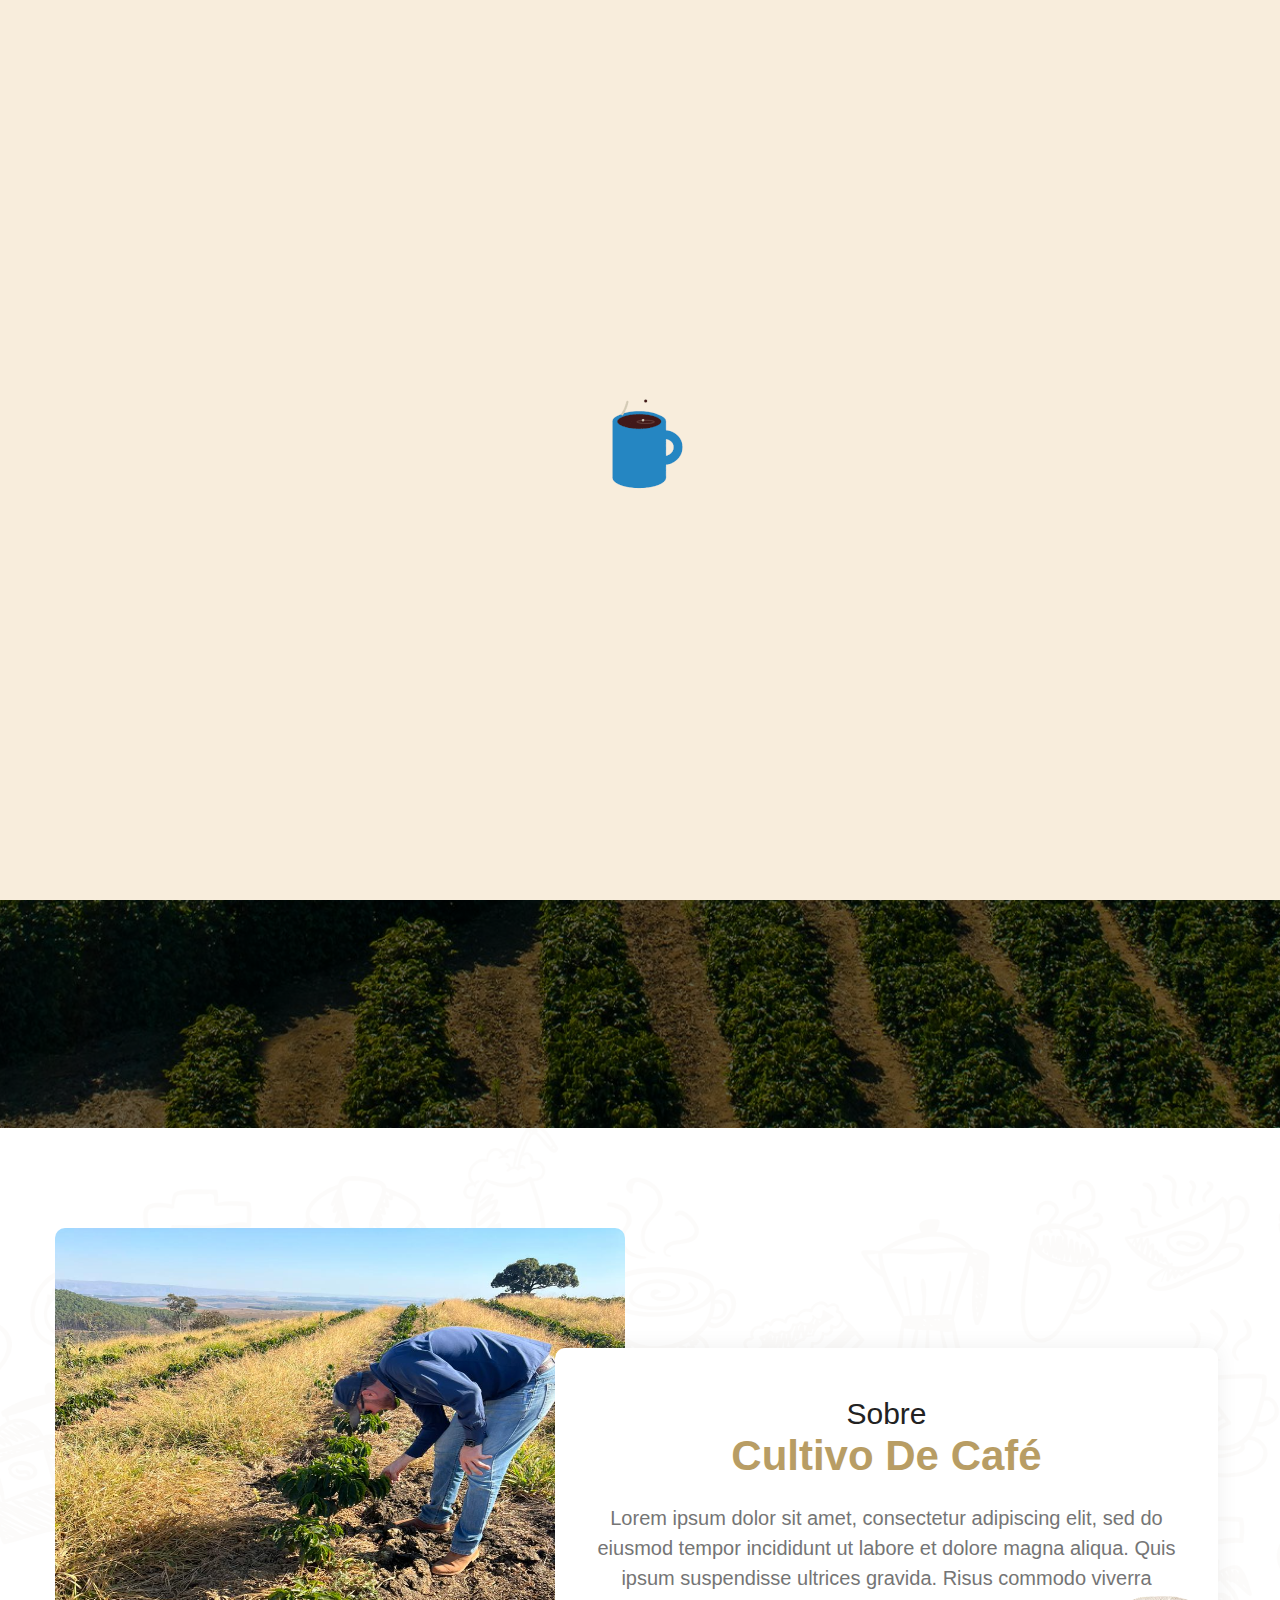
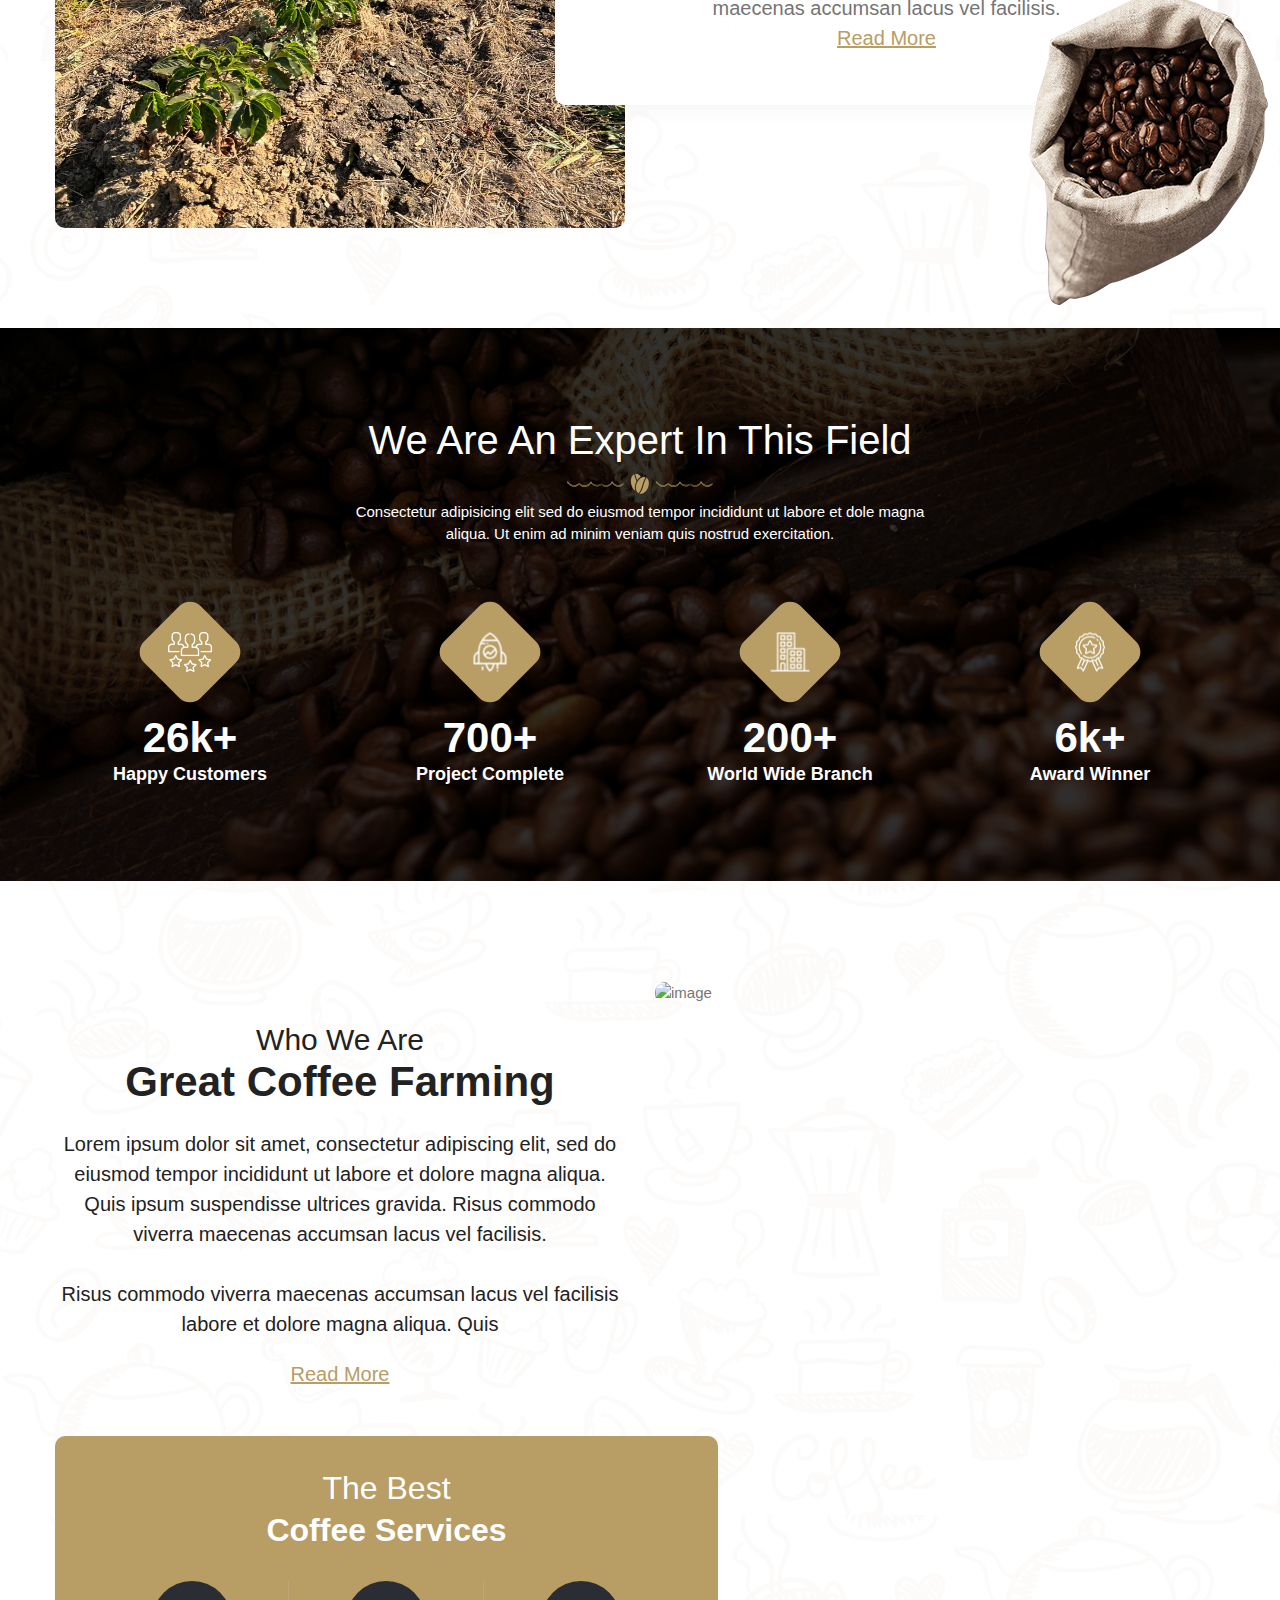
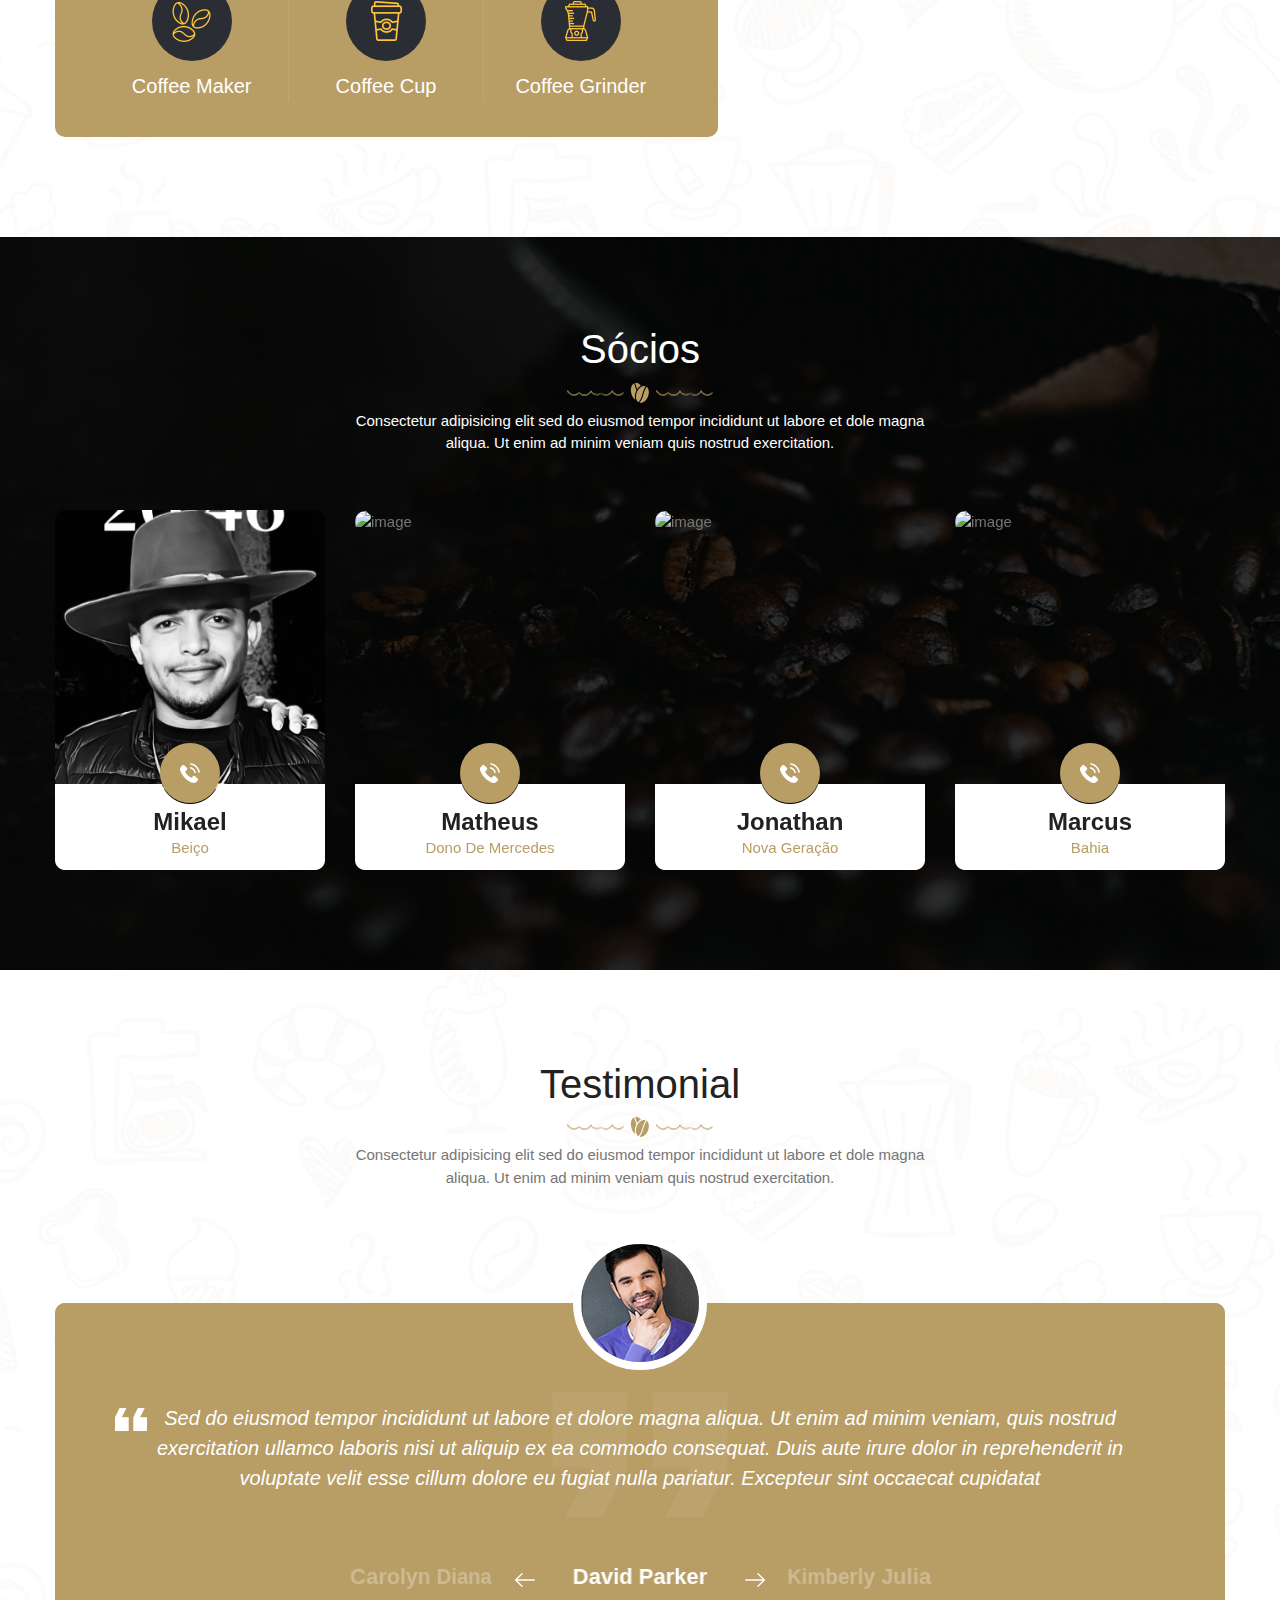
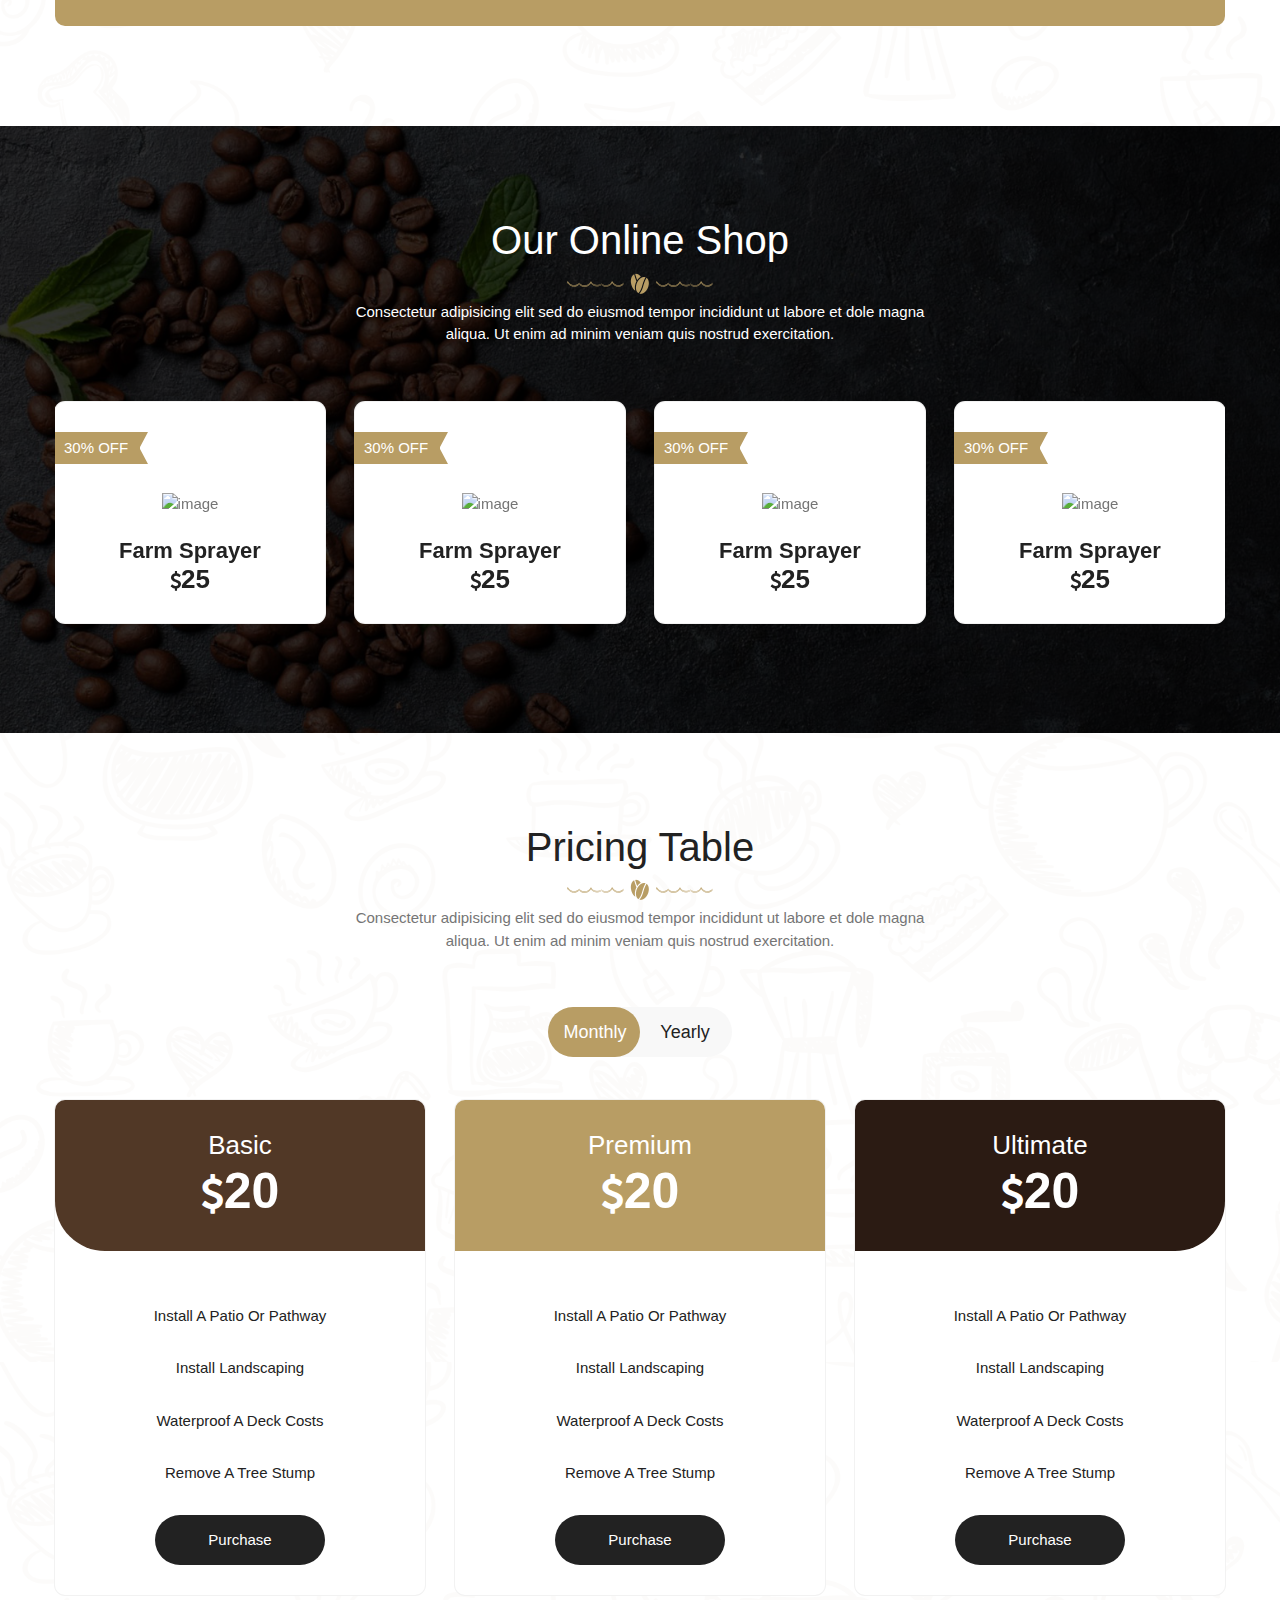
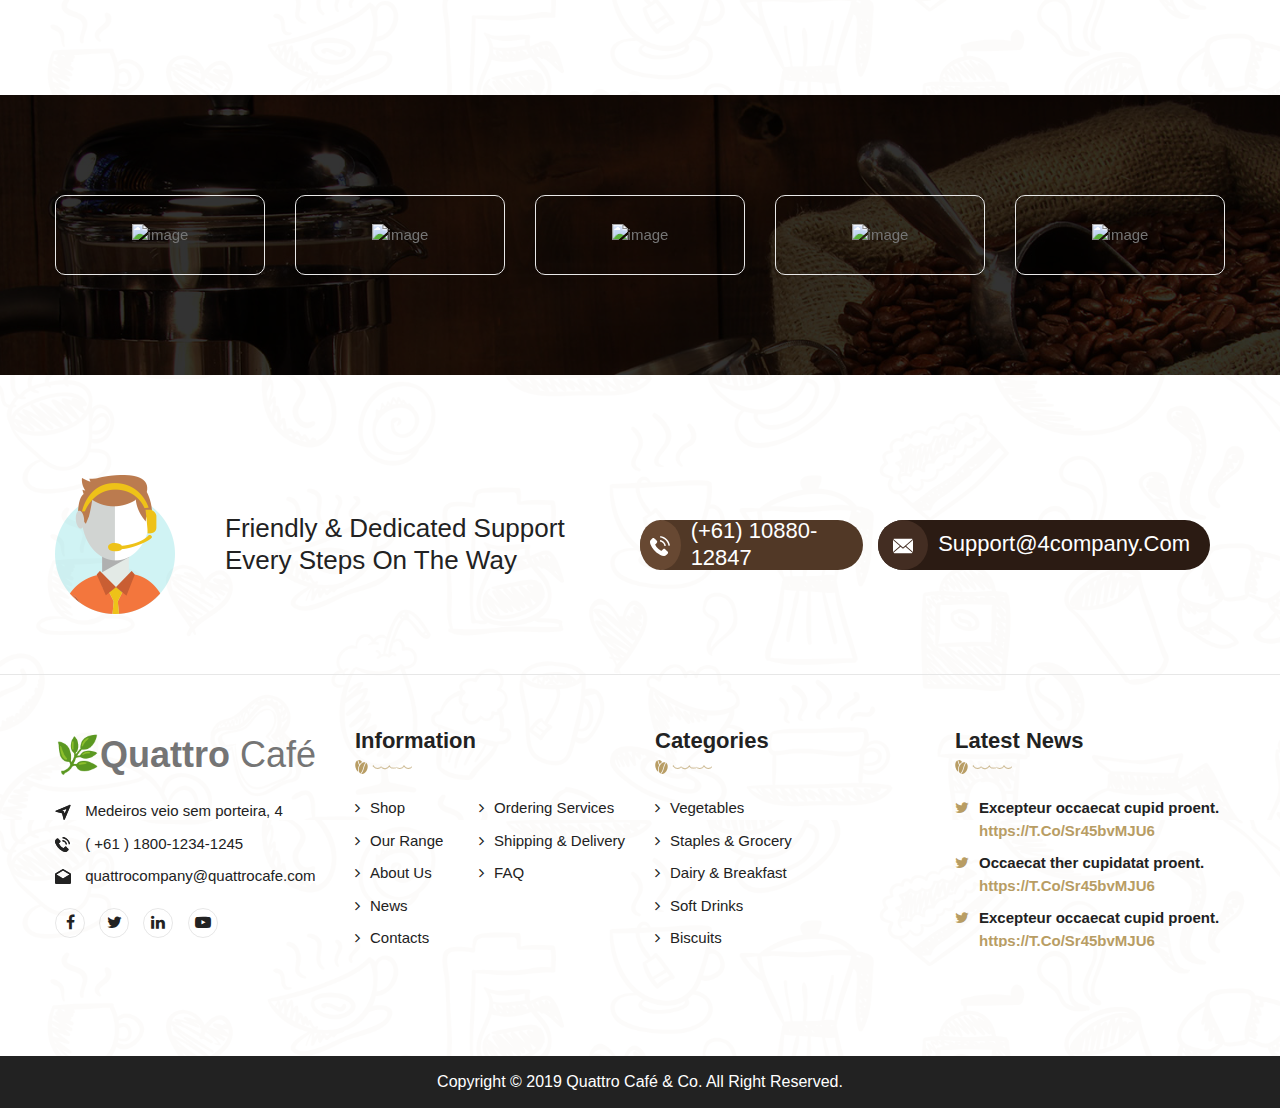
==== commit 3eb411fe: "Ajustes de layout" ====
--- a/index.html
+++ b/index.html
@@ -46,10 +46,10 @@
 					<div class="col-lg-2 col-md-2">
 						<div class="clv_left_header">
 							
-							<div class="clv_logo" style="display: inline-flex;">
+							<div onclick="window.location.href = 'index.html';"  class="clv_logo" style="display: inline-flex; cursor: pointer;">
 								<!-- <a href="index.html"><img src="images/logo.png" alt="Coffee Farm" /></a> -->
 								<!-- <img src="images/favicon.png" alt="">&nbsp;&nbsp; -->
-								<h2 style="font-weight: 700; color: #ffffff; width: 250px;">🌿Quattro Café</h2>
+								<h2 style="font-weight: 700; color: #ffffff; width: 160px;">🌿Quattro</h2><h2 style="font-weight: 500; color: #ffffff;">Café</h2>
 							</div>
 						</div>
 					</div>
@@ -62,7 +62,7 @@
 										<li><a href="about.html">sobre</a></li>
 										<li><a href="service.html">serviços</a></li>
 										<li><a href="gallery.html">galeria</a></li>
-										<li>
+										<!-- <li>
 											<a href="javascript:;">blog</a>
 											<ul>
 												<li><a href="blog.html">blog</a></li>
@@ -79,7 +79,7 @@
 												<li><a href="cart_single.html">my cart</a></li>
 												<li><a href="404.html">404</a></li>
 											</ul>
-										</li>
+										</li> -->
 										<li><a href="contact.html">contato</a></li>
 									</ul>
 								</div>
@@ -252,7 +252,7 @@
 				</div>
 				<div class="col-md-6 col-lg-6">
 					<div class="coffee_about_content">
-						<h6>sobre tete</h6>
+						<h6>sobre</h6>
 						<h5>Cultivo de café</h5>
 						<p>Lorem ipsum dolor sit amet, consectetur adipiscing elit, sed do eiusmod tempor incididunt ut labore et dolore magna aliqua. Quis ipsum suspendisse ultrices gravida. Risus commodo viverra maecenas accumsan lacus vel facilisis. </p>
 						<a href="javascript:;">read more</a>
@@ -1103,7 +1103,7 @@
 										</g>
 										</svg>
 									</span>
-									<h4>support@example.com</h4>
+									<h4>support@4company.com</h4>
 								</div>
 							</div>
 						</div>
@@ -1116,7 +1116,9 @@
 				<div class="col-md-3 col-lg-3">
 					<div class="footer_block">
 						<!-- <div class="footer_logo"><a href="javascript:;"><img src="images/footer_logo.png" alt="image" /></a></div> -->
-						<h2 style="font-weight: 700; color: black; width: 250px;">🌿Quattro Café</h2>
+						<div class="footer_logo" style="font-size: 36px;">
+							<span style="font-weight: 700; width: 250px;">🌿Quattro</span><span> Café</span>
+						</div>
 						<p><span><svg 
 								 xmlns="http://www.w3.org/2000/svg"
 								 xmlns:xlink="http://www.w3.org/1999/xlink"
@@ -1133,7 +1135,7 @@
 								<path fill-rule="evenodd"  fill="#222222"
 								 d="M14.873,0.856 C14.815,0.856 14.700,0.856 14.643,0.913 L0.850,6.660 C0.620,6.776 0.505,6.948 0.505,7.176 C0.505,7.465 0.677,7.695 0.965,7.752 L6.942,9.189 C7.057,9.189 7.114,9.305 7.172,9.419 L8.608,15.396 C8.666,15.626 8.896,15.855 9.183,15.855 C9.413,15.855 9.643,15.683 9.700,15.511 L15.447,1.718 C15.447,1.660 15.505,1.603 15.505,1.488 C15.447,1.085 15.217,0.856 14.873,0.856 ZM9.355,8.902 L9.068,7.695 C9.011,7.465 8.838,7.350 8.666,7.292 L7.459,7.005 C7.172,6.948 7.172,6.545 7.401,6.487 L11.022,4.993 C11.252,4.878 11.482,5.109 11.424,5.395 L9.930,9.017 C9.758,9.189 9.413,9.131 9.355,8.902 Z"/>
 								</g>
-								</svg></span> 512,Beand square, Califonia</p>
+								</svg></span> Medeiros veio sem porteira, 4</p>
 						<p><span><svg 
 								 xmlns="http://www.w3.org/2000/svg"
 								 xmlns:xlink="http://www.w3.org/1999/xlink"
@@ -1160,7 +1162,7 @@
 							<path fill-rule="evenodd"  fill="#222222"
 							 d="M16.000,5.535 C16.000,4.982 15.680,4.507 15.280,4.191 L8.000,-0.002 L0.720,4.191 C0.320,4.507 0.000,4.982 0.000,5.535 L0.000,13.447 C0.000,14.317 0.720,15.028 1.600,15.028 L14.400,15.028 C15.280,15.028 16.000,14.317 16.000,13.447 L16.000,5.535 ZM8.000,9.491 L1.360,5.376 L8.000,1.579 L14.640,5.376 L8.000,9.491 Z"/>
 							</g>
-							</svg></span> coffeefarm@example.com</p>
+							</svg></span> quattrocompany@quattrocafe.com</p>
 						<ul class="agri_social_links">
 							<li><a href="javascript:;"><span><i class="fa fa-facebook" aria-hidden="true"></i></span></a></li>
 							<li><a href="javascript:;"><span><i class="fa fa-twitter" aria-hidden="true"></i></span></a></li>
--- a/css/style.css
+++ b/css/style.css
@@ -6882,7 +6882,7 @@
 /*Breadcrumb Start*/
 .breadcrumb_wrapper{
 	position: relative;
-	background: url('../images/not_fount/1920x160') no-repeat center;
+	background: url(../images/breadcrumb_bg.jpg) no-repeat center;
 	background-size: cover;
 	padding: 180px 0px 50px;
 	z-index: 1;
@@ -10117,6 +10117,7 @@
 	}
 	.clv_footer_wrapper .footer_block .footer_logo a img{
 		max-width: 100%;
+		text-align: center;
 	}
 }
 @media (max-width: 768px) and (min-width: 768px){
@@ -11041,6 +11042,9 @@
 	}
 }
 @media (max-width: 550px){
+	.footer_logo {
+		text-align: center;
+	}
 	.clv_team_wrapper .team_section .col-md-3{
 		width: 100%;
 	}
@@ -11124,6 +11128,9 @@
 	}
 }
 @media (max-width: 480px){
+	.footer_logo {
+		text-align: center;
+	}
 	.index_v1 .clv_rev_slider .erinyen.tparrows{
 		min-width: 40px;
 		min-height: 40px;
@@ -11406,6 +11413,9 @@
 	}
 }
 @media (max-width: 320px){
+	.footer_logo {
+		text-align: center;
+	}
 	.clv_right_header .clv_menu .cart_nav ul > li > .clv_cart_box{
 		min-width: 250px;
 	}
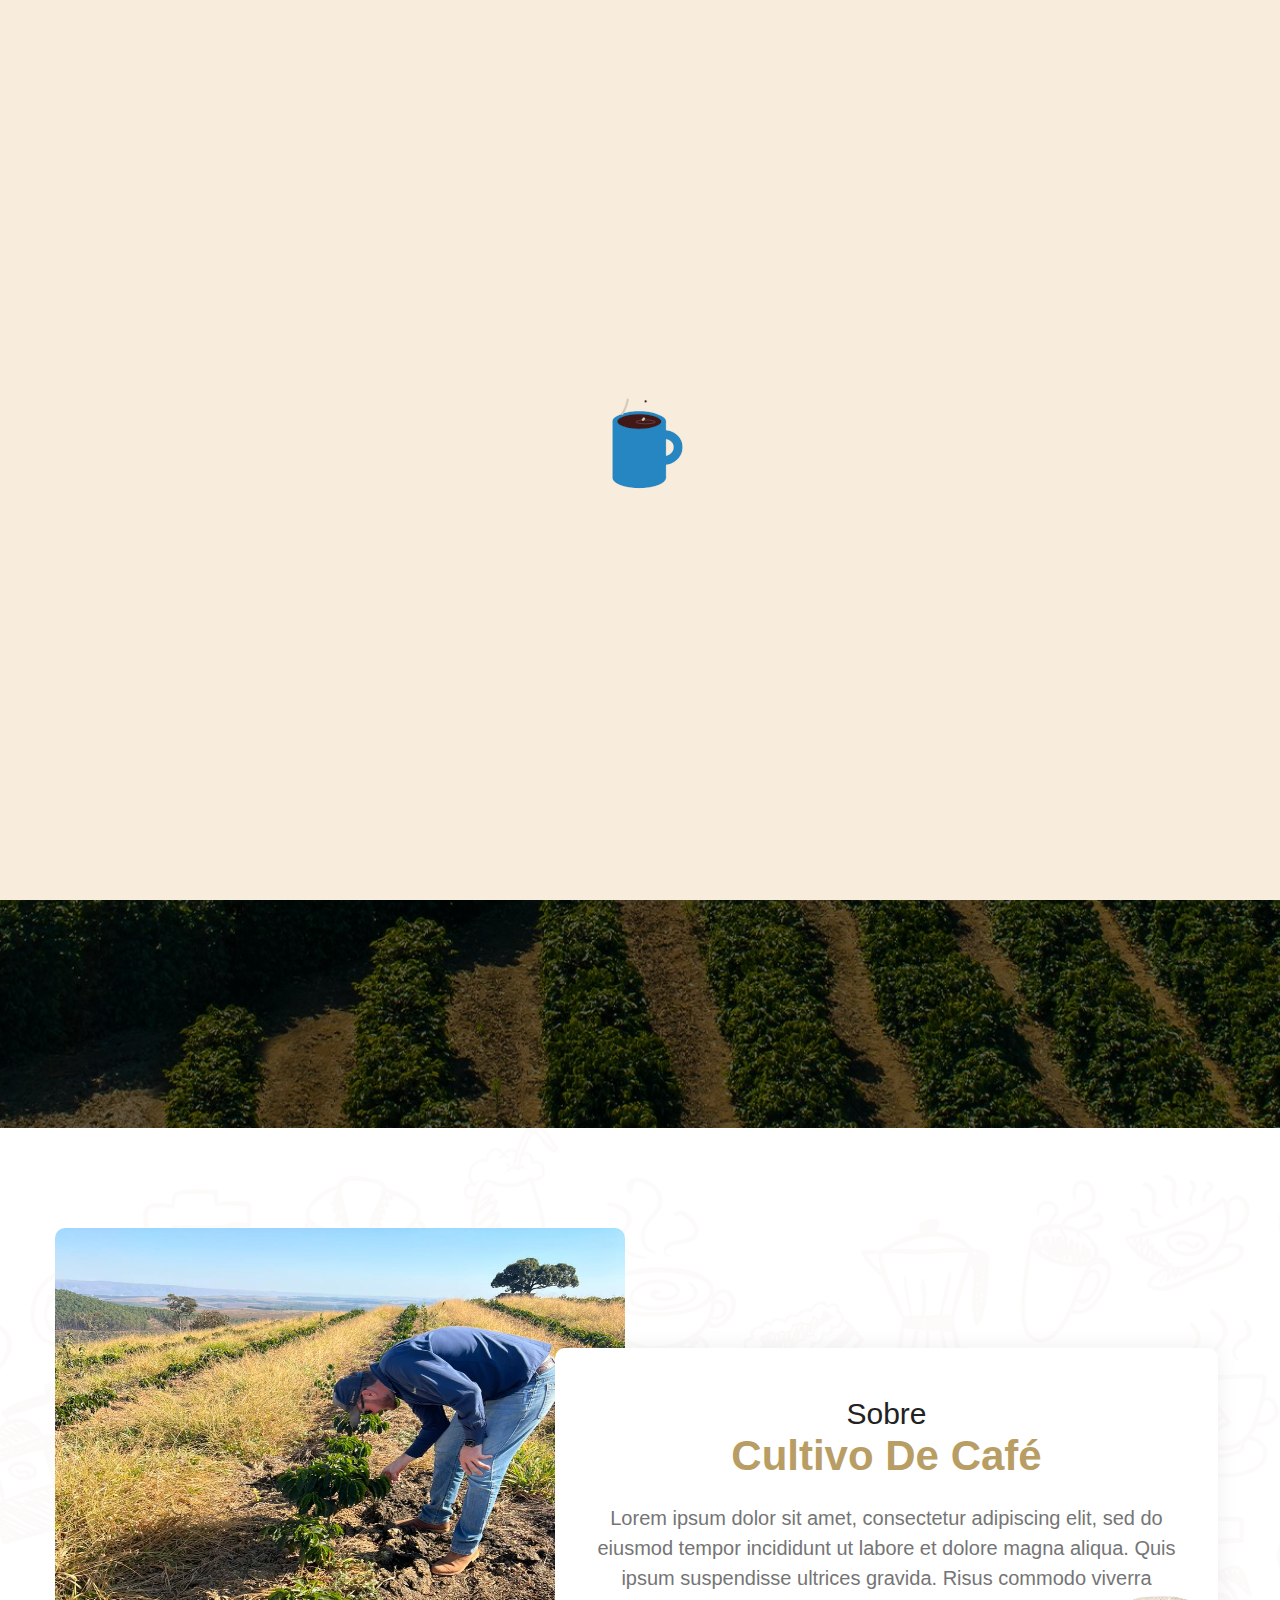
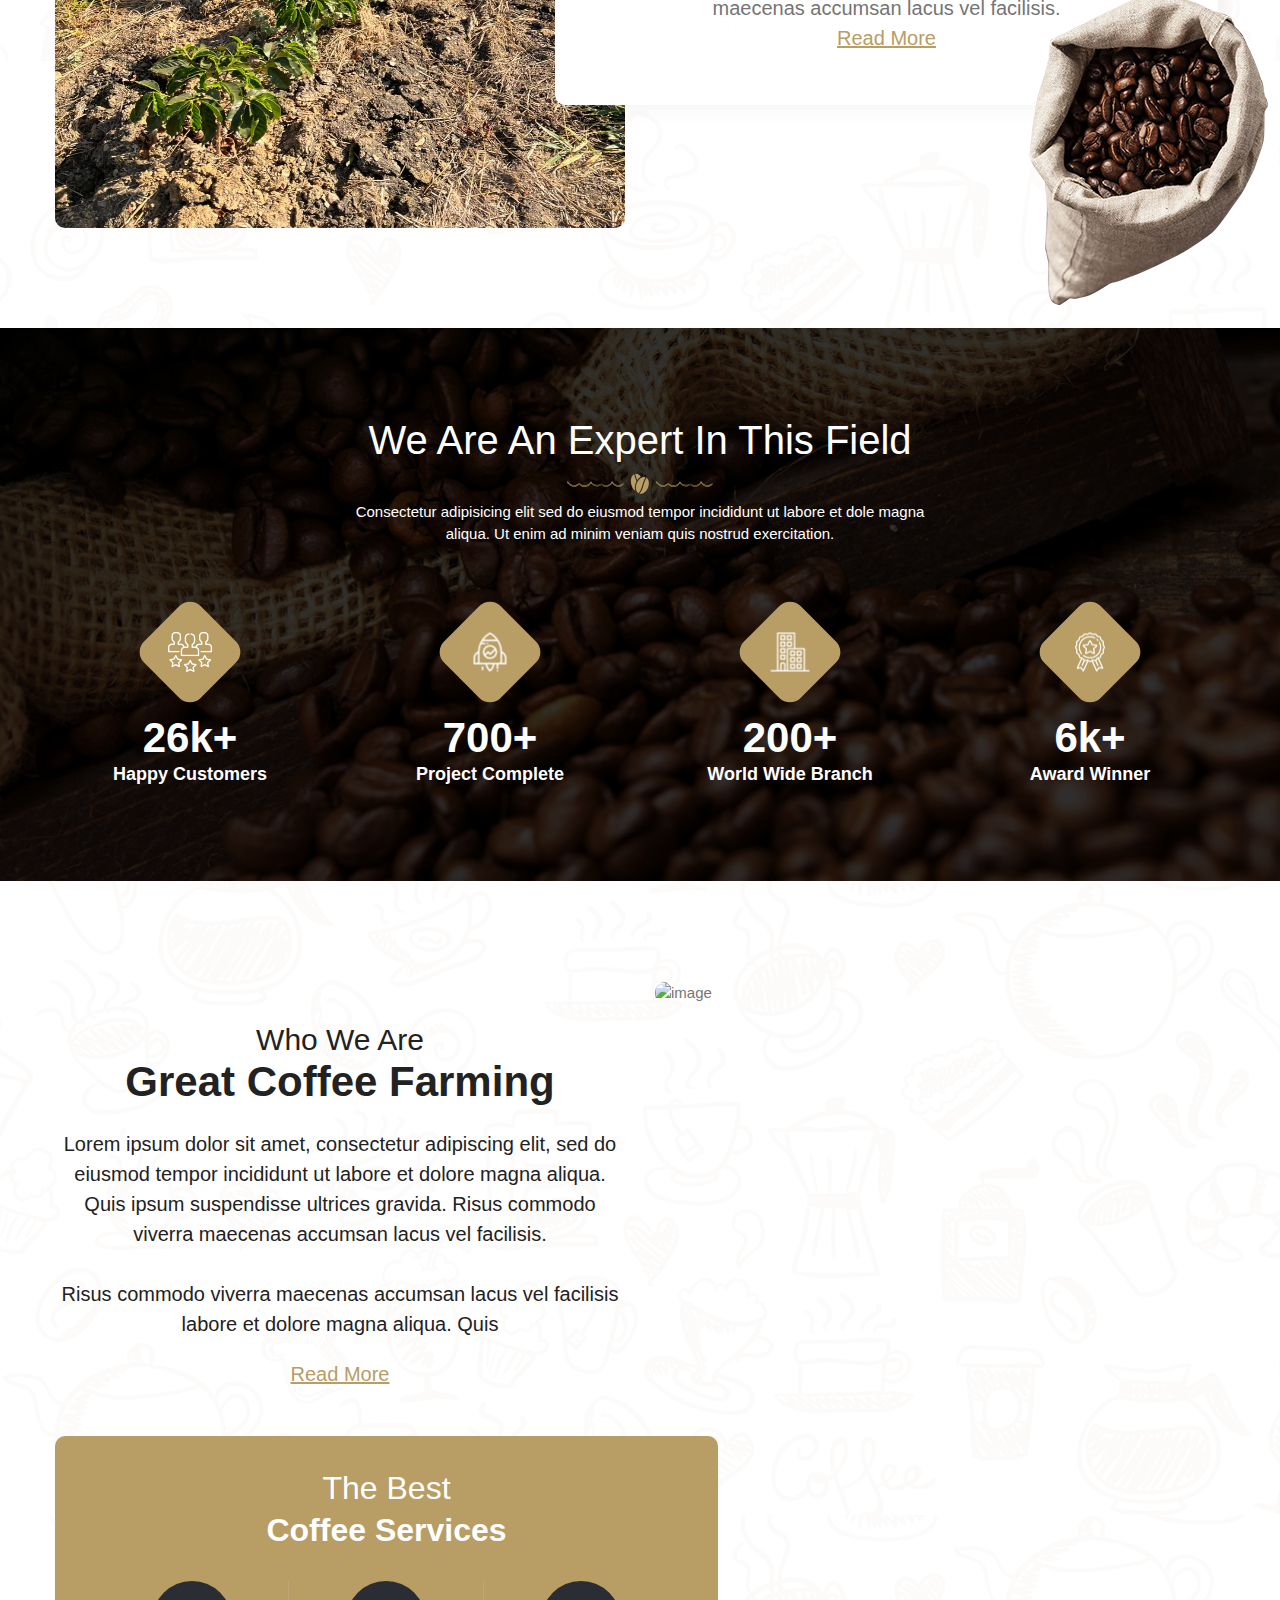
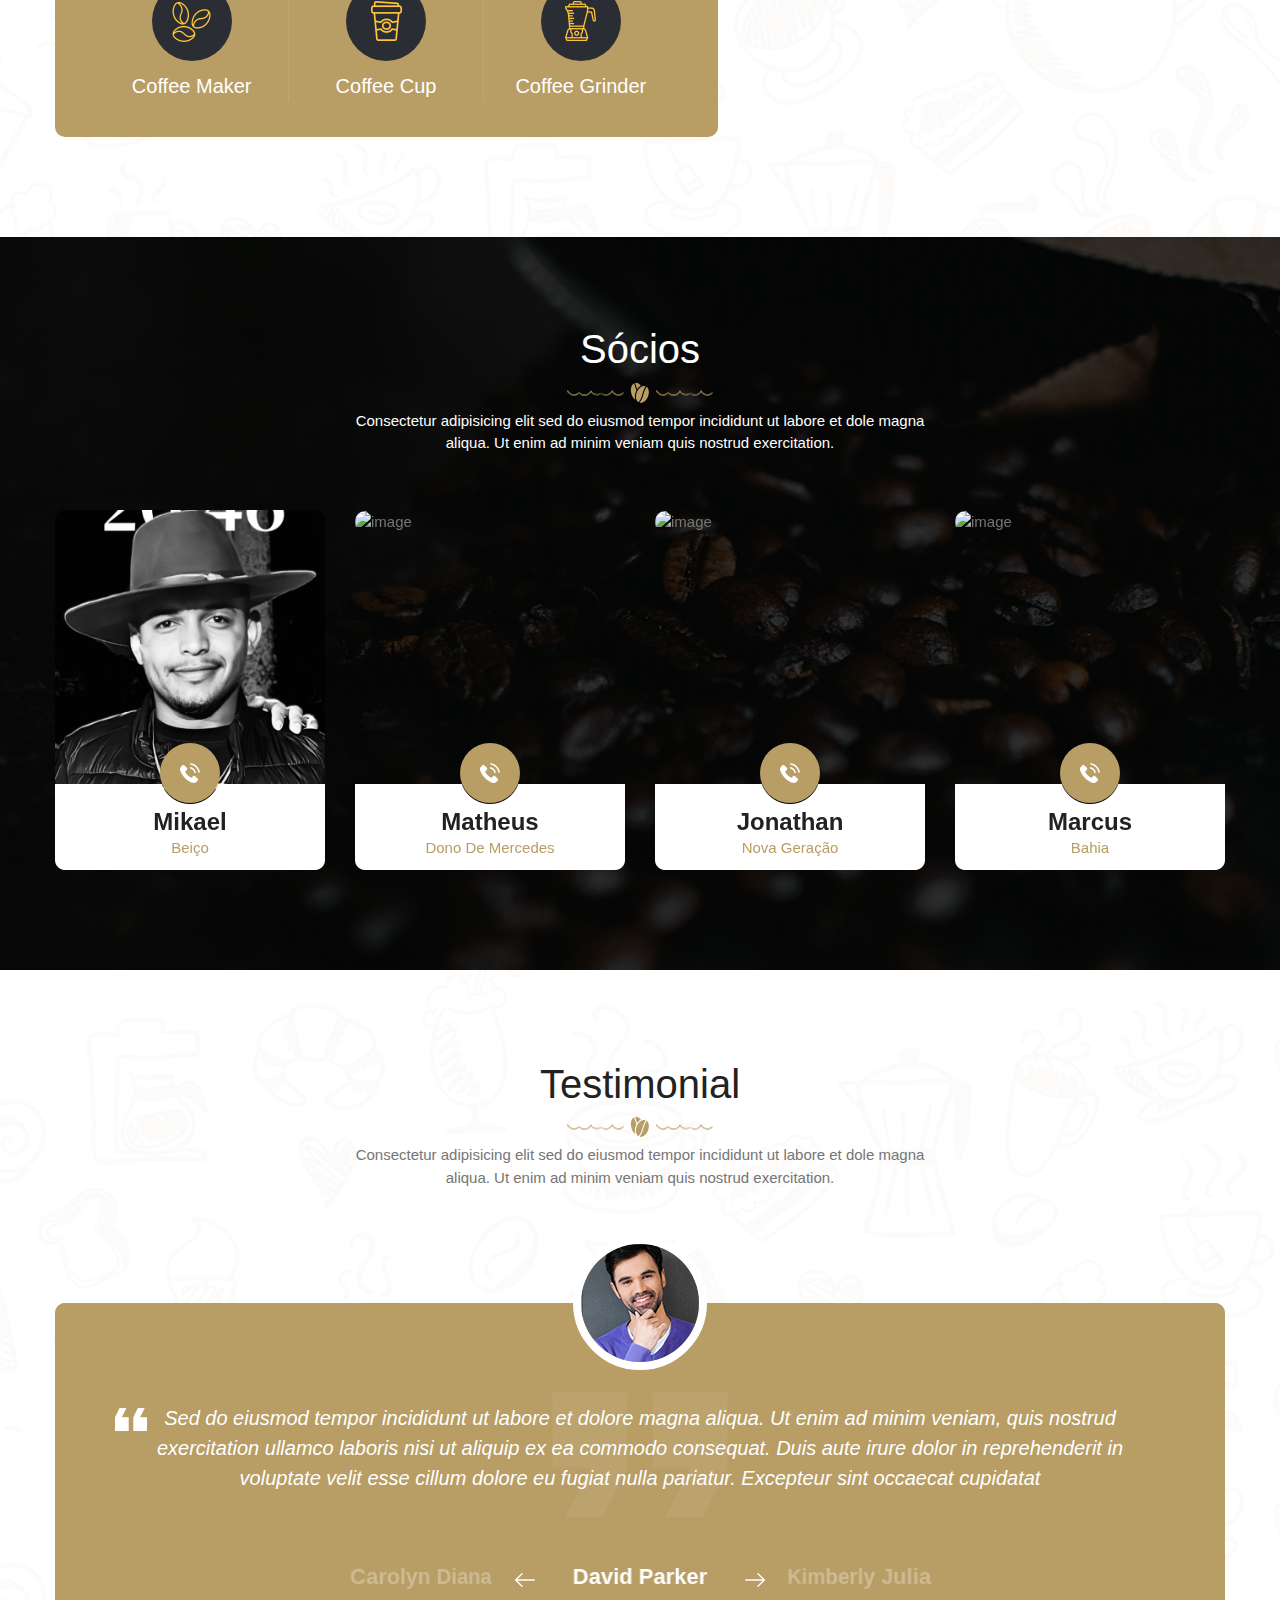
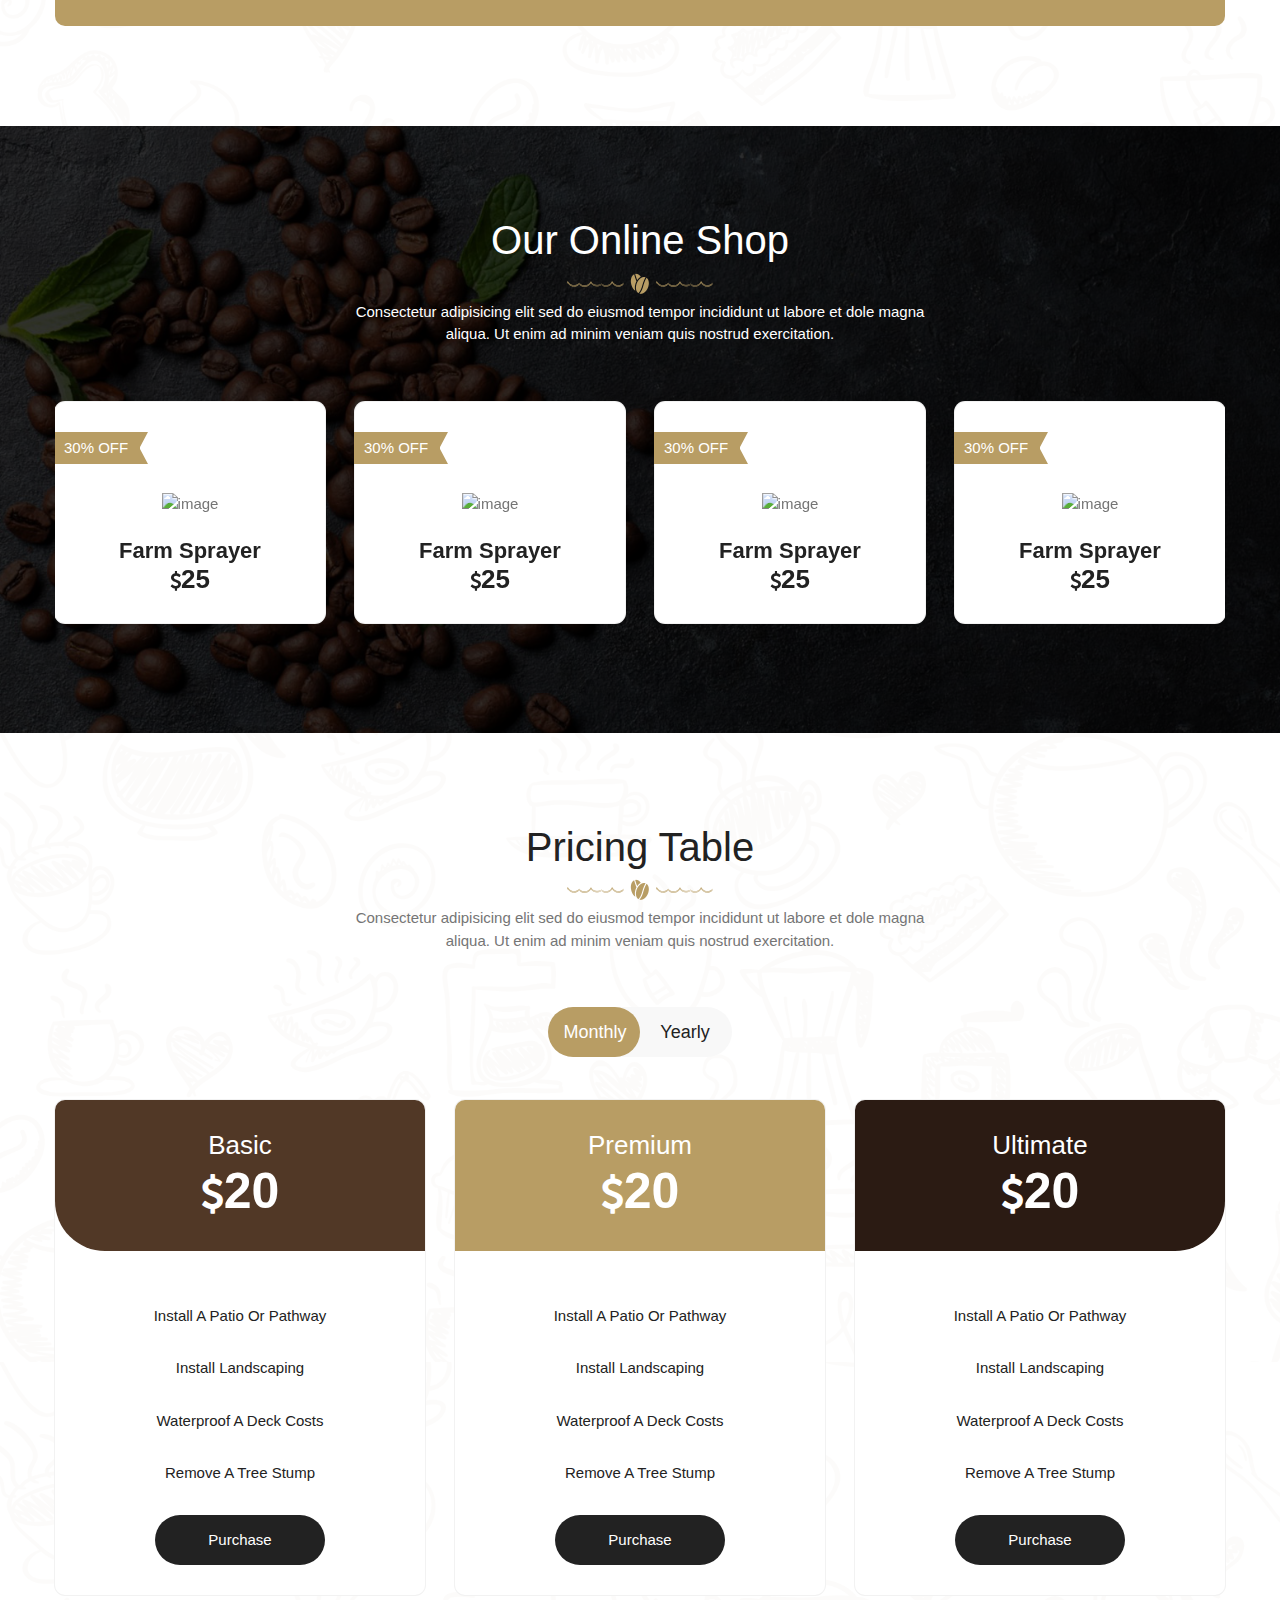
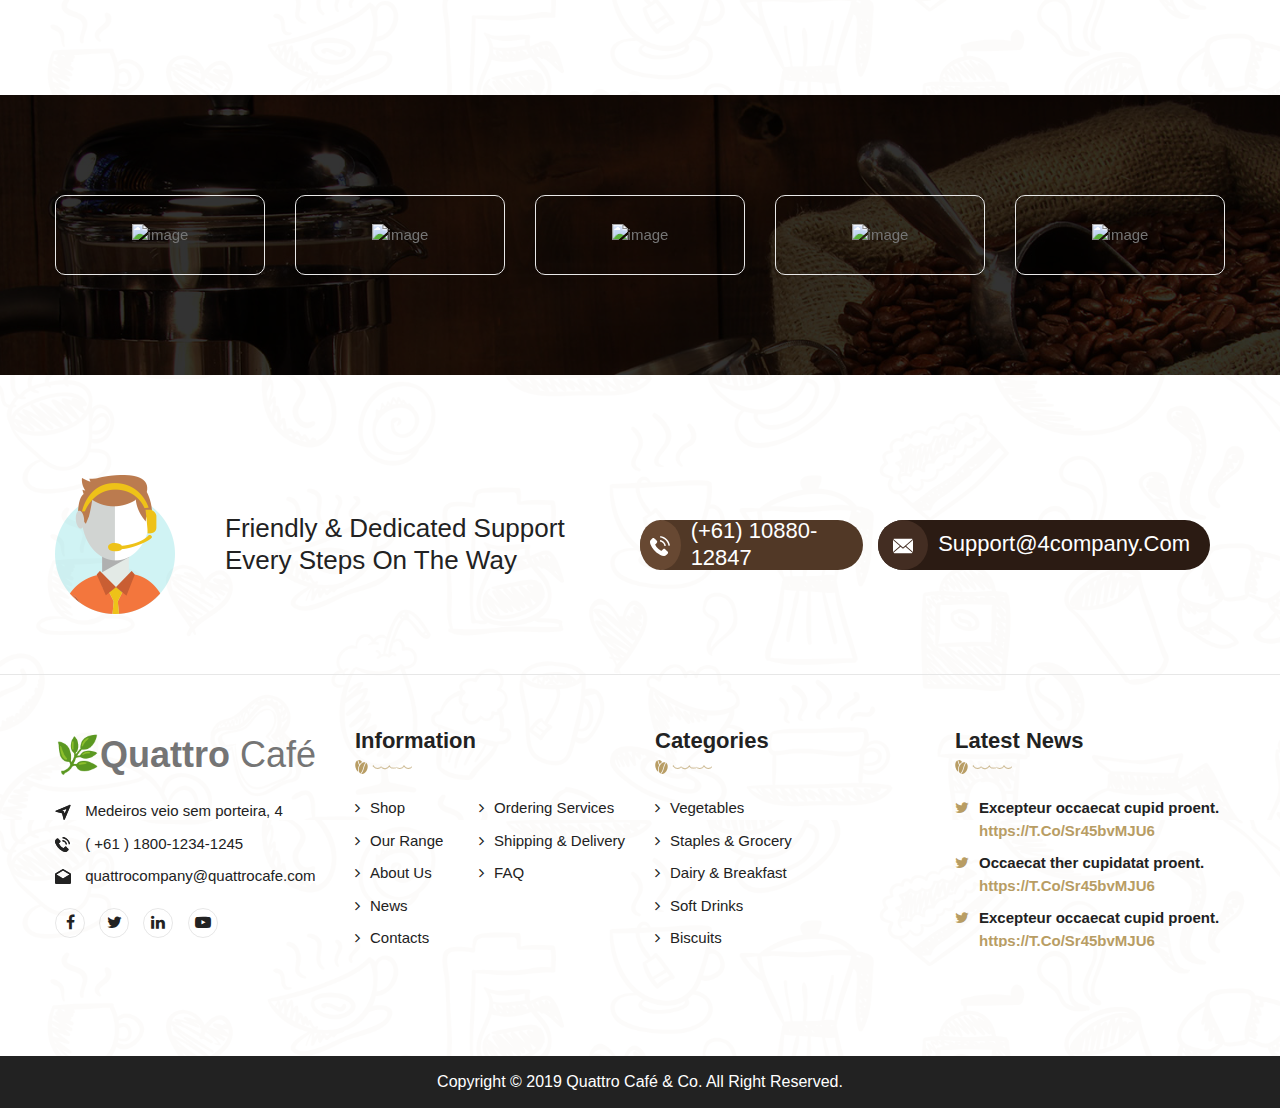
==== commit 21a24d64: "Cart images" ====
--- a/index.html
+++ b/index.html
@@ -105,7 +105,7 @@
 													<ul>
 														<li>
 															<div class="cart_block">
-																<img src="../images/not_fount/60x60" alt="image" />
+																<img src="images/cart1.jpg" alt="image" />
 															</div>
 															<div class="cart_block">
 																<h5>Fresh Meat</h5>
@@ -121,7 +121,7 @@
 														</li>
 														<li>
 															<div class="cart_block">
-																<img src="../images/not_fount/60x60" alt="image" />
+																<img src="images/cart2.jpg" alt="image" />
 															</div>
 															<div class="cart_block">
 																<h5>Dairy Milk</h5>
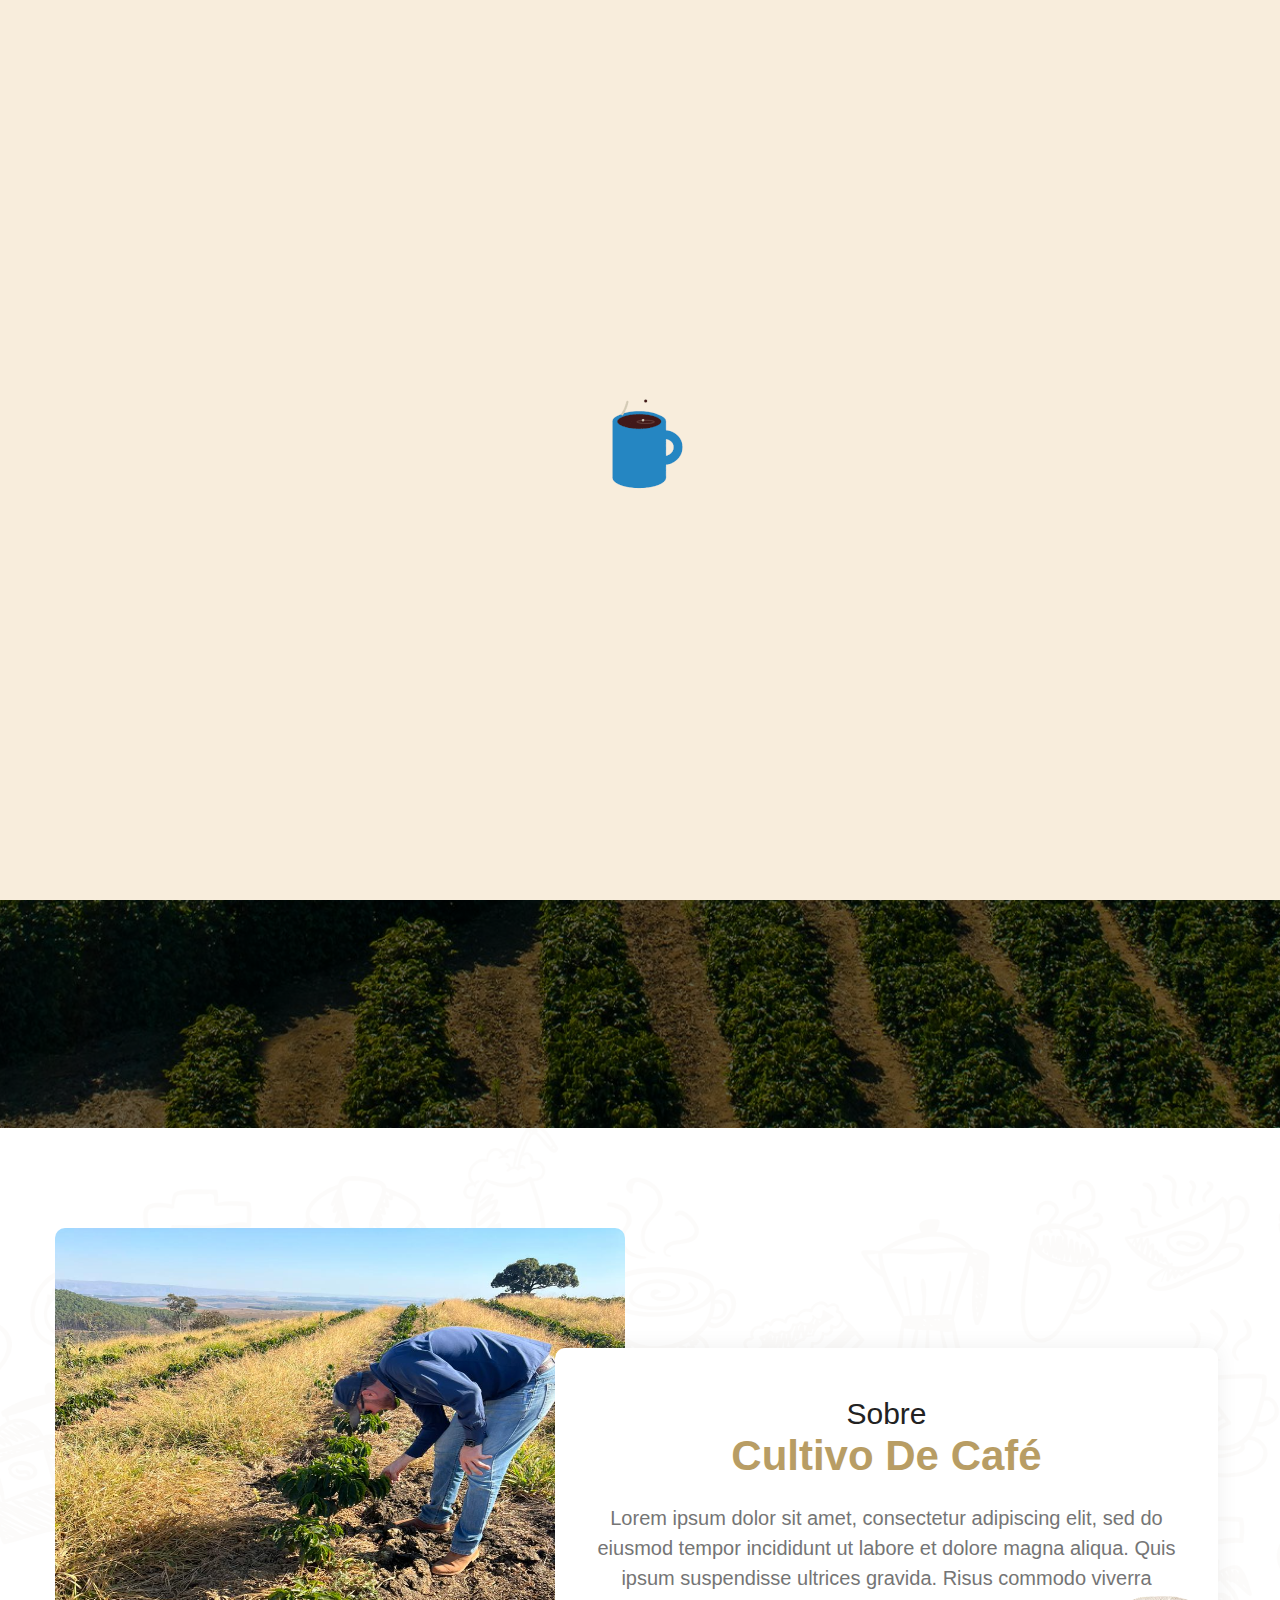
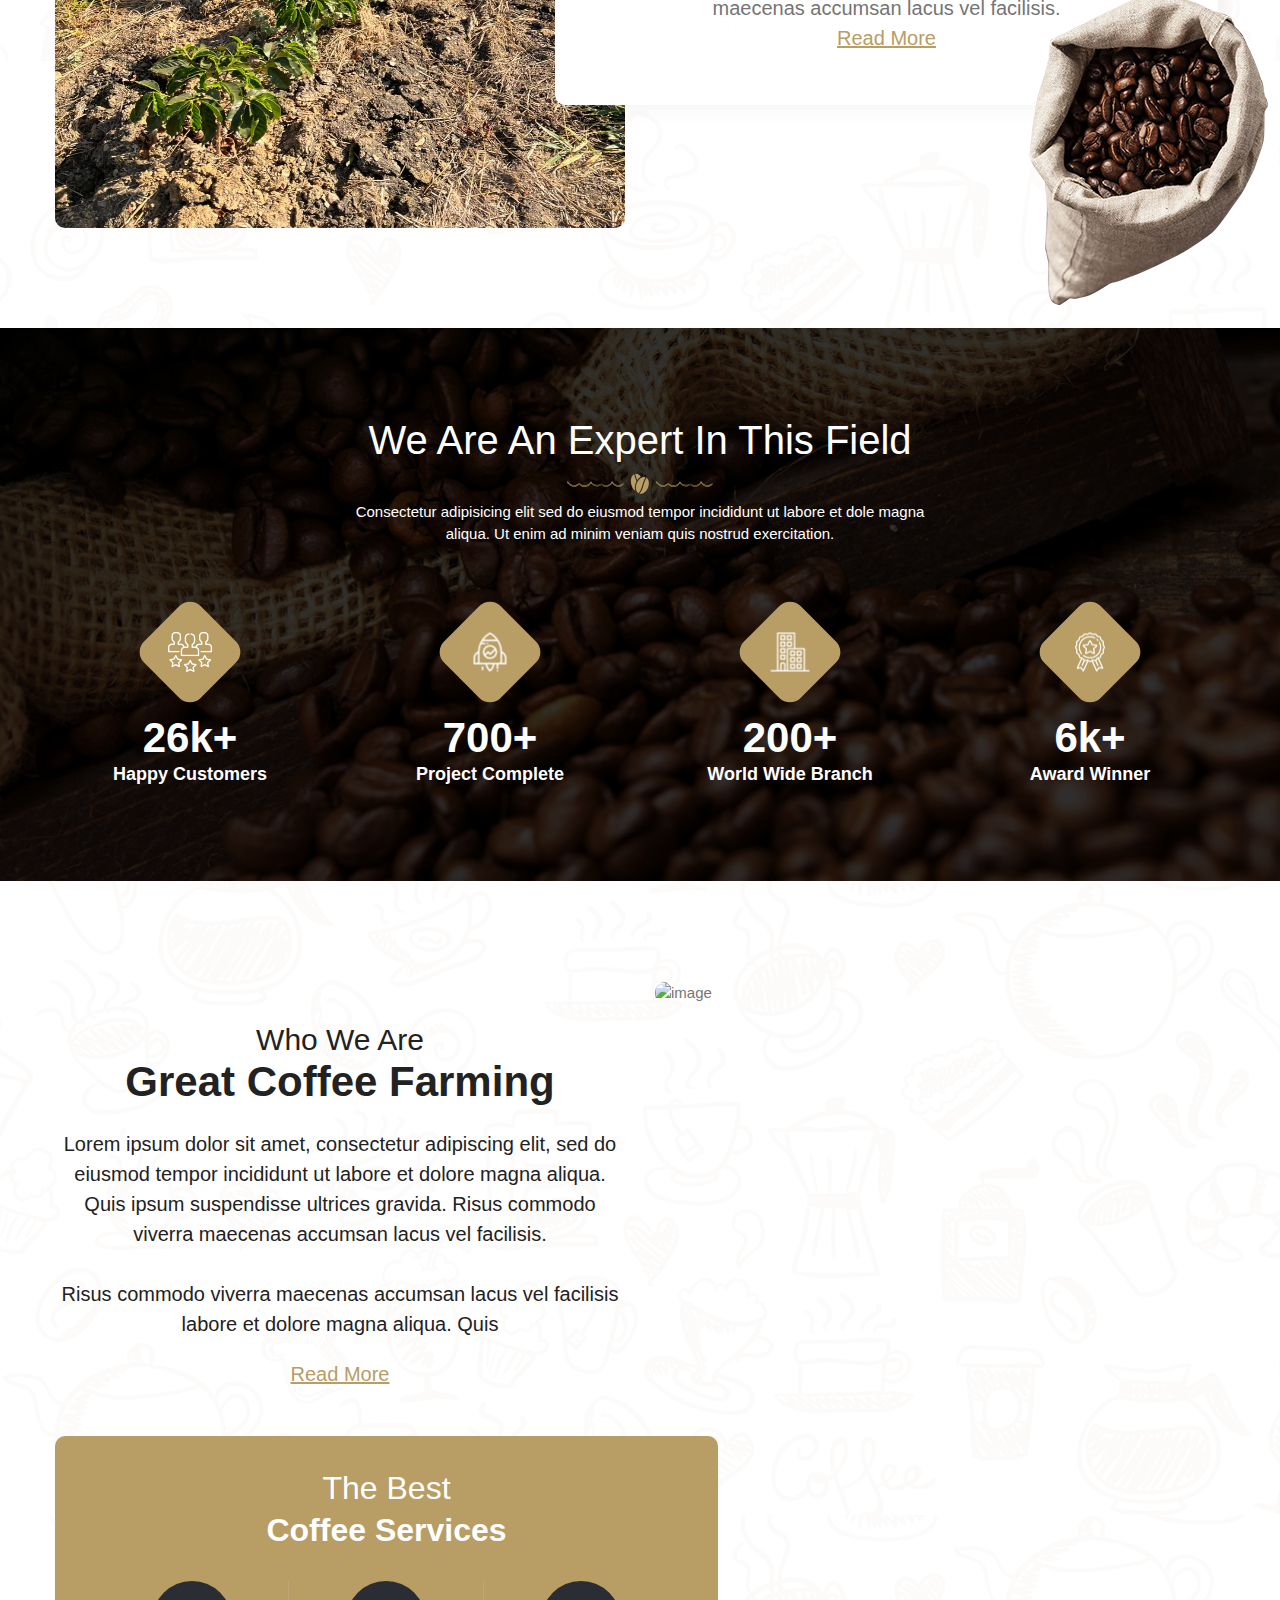
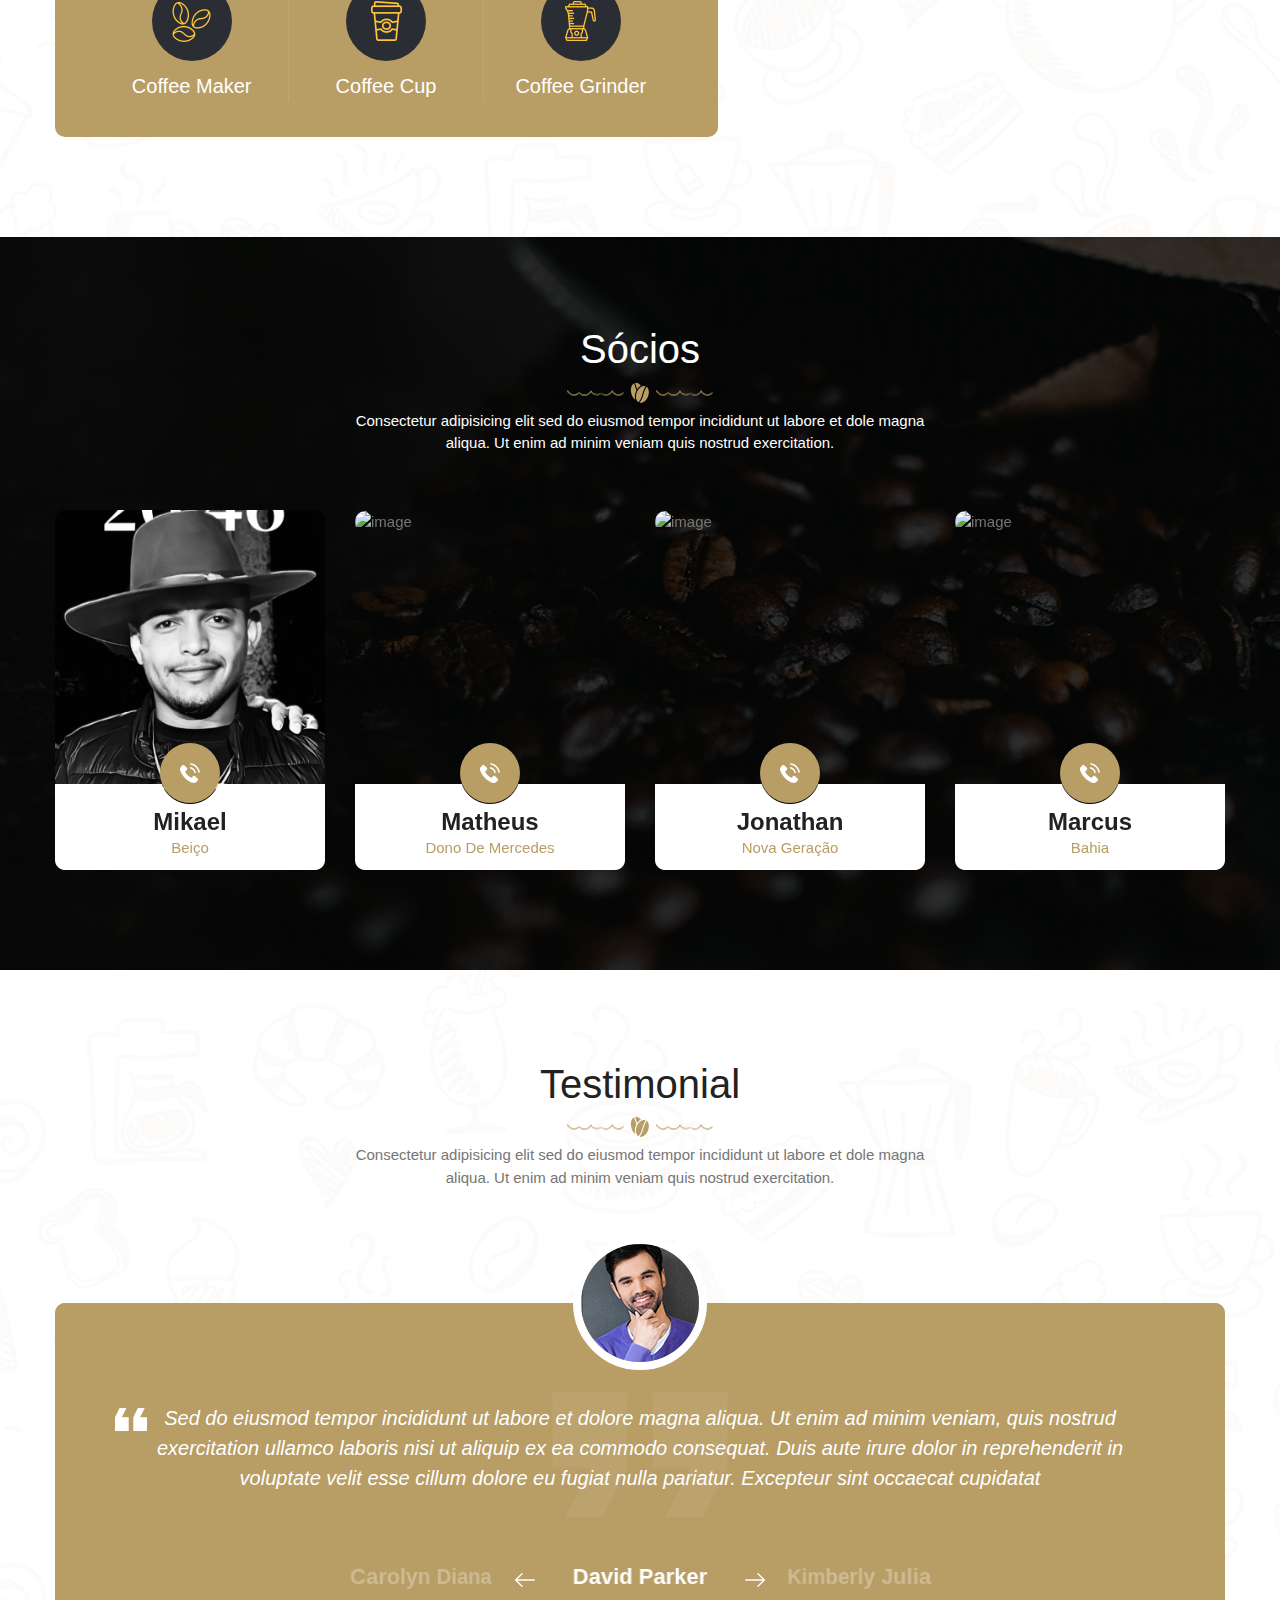
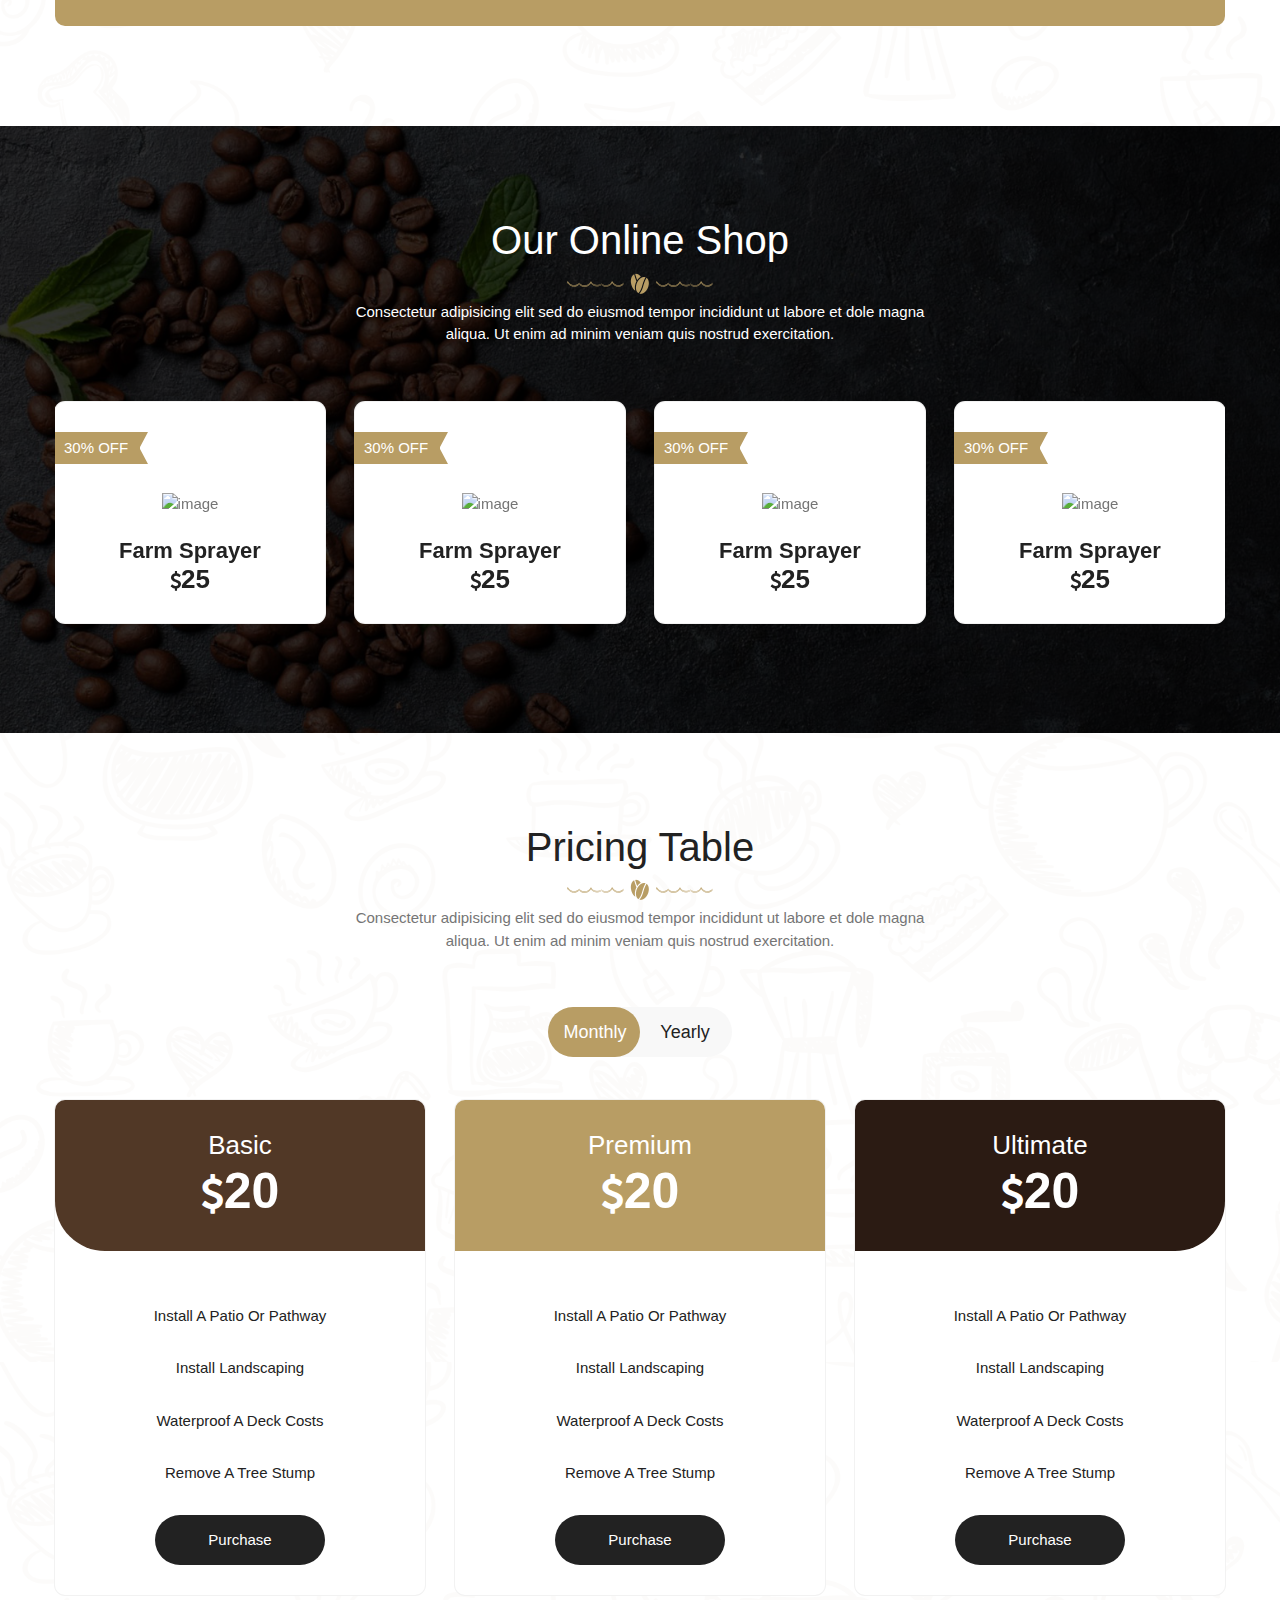
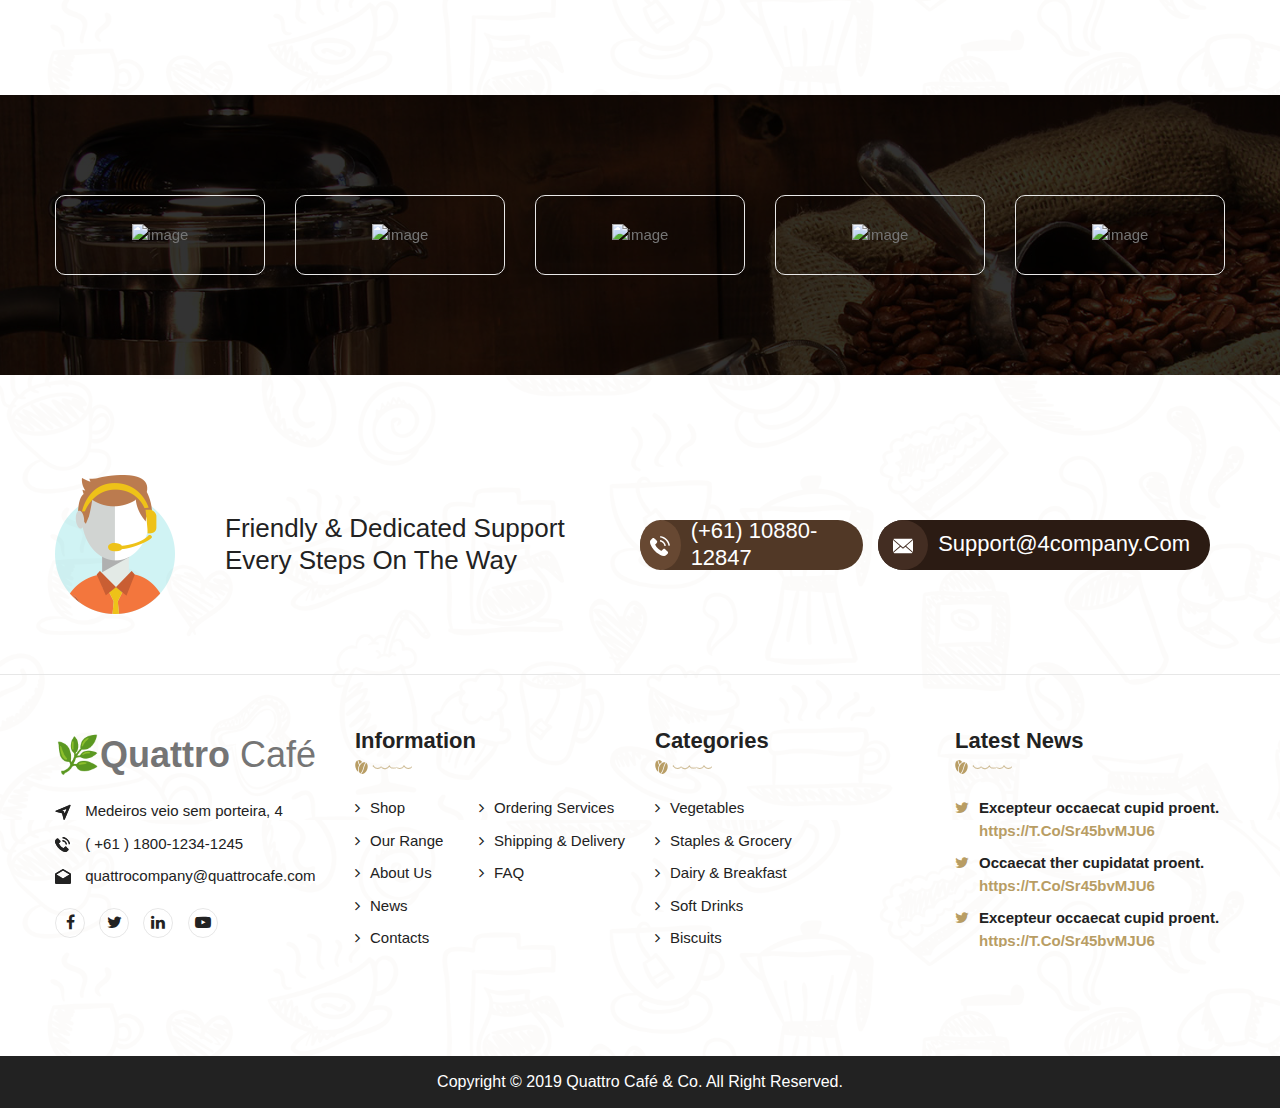
==== commit a03a391d: "Alteração do título home" ====
--- a/index.html
+++ b/index.html
@@ -49,7 +49,7 @@
 							<div onclick="window.location.href = 'index.html';"  class="clv_logo" style="display: inline-flex; cursor: pointer;">
 								<!-- <a href="index.html"><img src="images/logo.png" alt="Coffee Farm" /></a> -->
 								<!-- <img src="images/favicon.png" alt="">&nbsp;&nbsp; -->
-								<h2 style="font-weight: 700; color: #ffffff; width: 160px;">🌿Quattro</h2><h2 style="font-weight: 500; color: #ffffff;">Café</h2>
+								<h2 style="font-weight: 700; color: #ffffff; width: 122px;">🌿Quattro</h2><h2 style="color: #ffffff;">Café</h2>
 							</div>
 						</div>
 					</div>
@@ -499,36 +499,6 @@
 											</span>
 											<h3>Marcus</h3>
 											<p>Bahia</p>
-										</div>
-									</div>
-								</div>
-								<div class="swiper-slide">
-									<div class="team_slide">
-										<div class="team_image">
-											<img src="../quattro-site//images/coffee_team3.jpg" alt="image" class="img-fluid" />
-										</div>
-										<div class="coffee_team_details">
-											<span class="call_icon">
-												<!--?xml version="1.0" encoding="iso-8859-1"?-->
-												<svg version="1.1"  xmlns="http://www.w3.org/2000/svg" xmlns:xlink="http://www.w3.org/1999/xlink" x="0px" y="0px" viewBox="0 0 480.56 480.56" style="enable-background:new 0 0 480.56 480.56;" xml:space="preserve" width="20px" height="20px">
-												<g>
-													<g>
-														<path style="fill:#222222;" d="M365.354,317.9c-15.7-15.5-35.3-15.5-50.9,0c-11.9,11.8-23.8,23.6-35.5,35.6c-3.2,3.3-5.9,4-9.8,1.8
-															c-7.7-4.2-15.9-7.6-23.3-12.2c-34.5-21.7-63.4-49.6-89-81c-12.7-15.6-24-32.3-31.9-51.1c-1.6-3.8-1.3-6.3,1.8-9.4
-															c11.9-11.5,23.5-23.3,35.2-35.1c16.3-16.4,16.3-35.6-0.1-52.1c-9.3-9.4-18.6-18.6-27.9-28c-9.6-9.6-19.1-19.3-28.8-28.8
-															c-15.7-15.3-35.3-15.3-50.9,0.1c-12,11.8-23.5,23.9-35.7,35.5c-11.3,10.7-17,23.8-18.2,39.1c-1.9,24.9,4.2,48.4,12.8,71.3
-															c17.6,47.4,44.4,89.5,76.9,128.1c43.9,52.2,96.3,93.5,157.6,123.3c27.6,13.4,56.2,23.7,87.3,25.4c21.4,1.2,40-4.2,54.9-20.9
-															c10.2-11.4,21.7-21.8,32.5-32.7c16-16.2,16.1-35.8,0.2-51.8C403.554,355.9,384.454,336.9,365.354,317.9z"></path>
-														<path style="fill:#222222;" d="M346.254,238.2l36.9-6.3c-5.8-33.9-21.8-64.6-46.1-89c-25.7-25.7-58.2-41.9-94-46.9l-5.2,37.1
-															c27.7,3.9,52.9,16.4,72.8,36.3C329.454,188.2,341.754,212,346.254,238.2z"></path>
-														<path style="fill:#222222;" d="M403.954,77.8c-42.6-42.6-96.5-69.5-156-77.8l-5.2,37.1c51.4,7.2,98,30.5,134.8,67.2c34.9,34.9,57.8,79,66.1,127.5
-															l36.9-6.3C470.854,169.3,444.354,118.3,403.954,77.8z"></path>
-													</g>
-												</g>
-												</svg>
-											</span>
-											<h3>rouis r. weons</h3>
-											<p>poultry farmer</p>
 										</div>
 									</div>
 								</div>
--- a/css/style.css
+++ b/css/style.css
@@ -43,6 +43,9 @@
 /********************************************************
 1. body start
  *******************************************************/
+ ::-webkit-scrollbar {
+    display: none;
+}
  body{
 	padding: 0;
 	margin: 0;
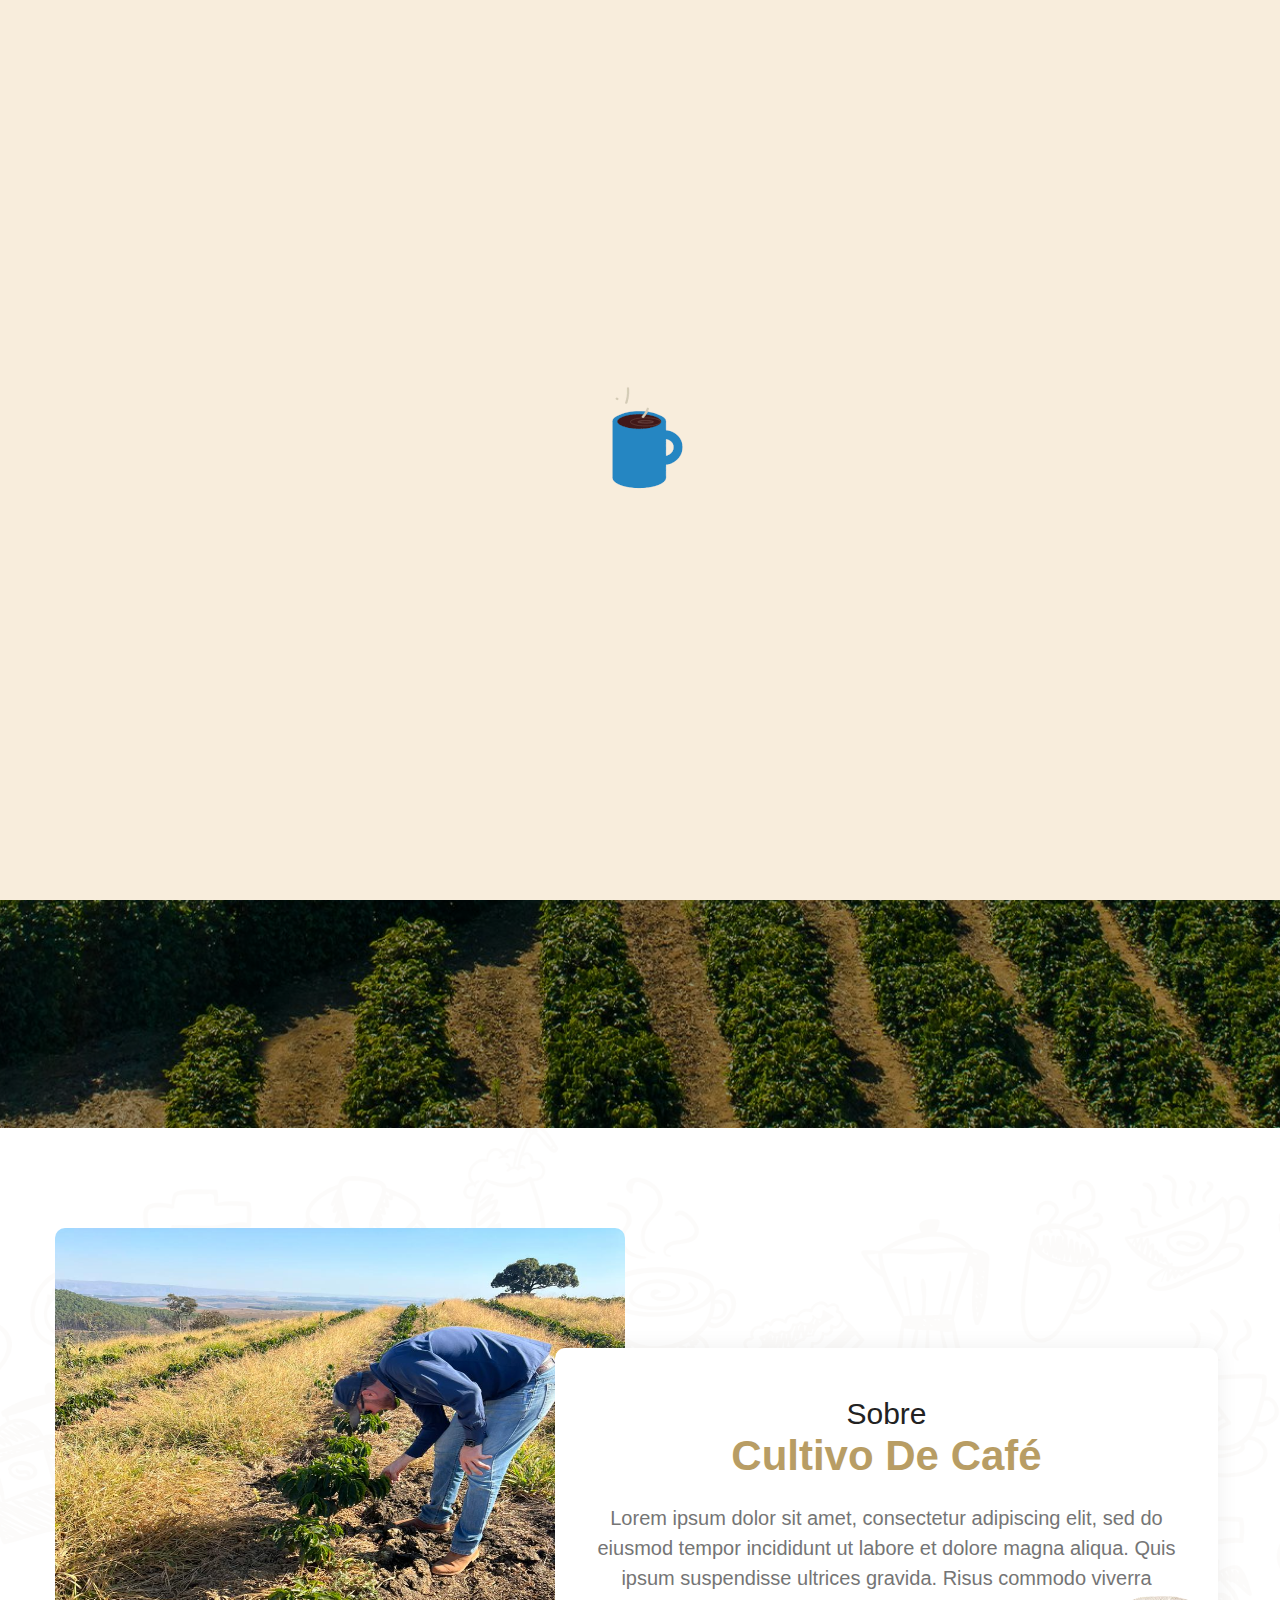
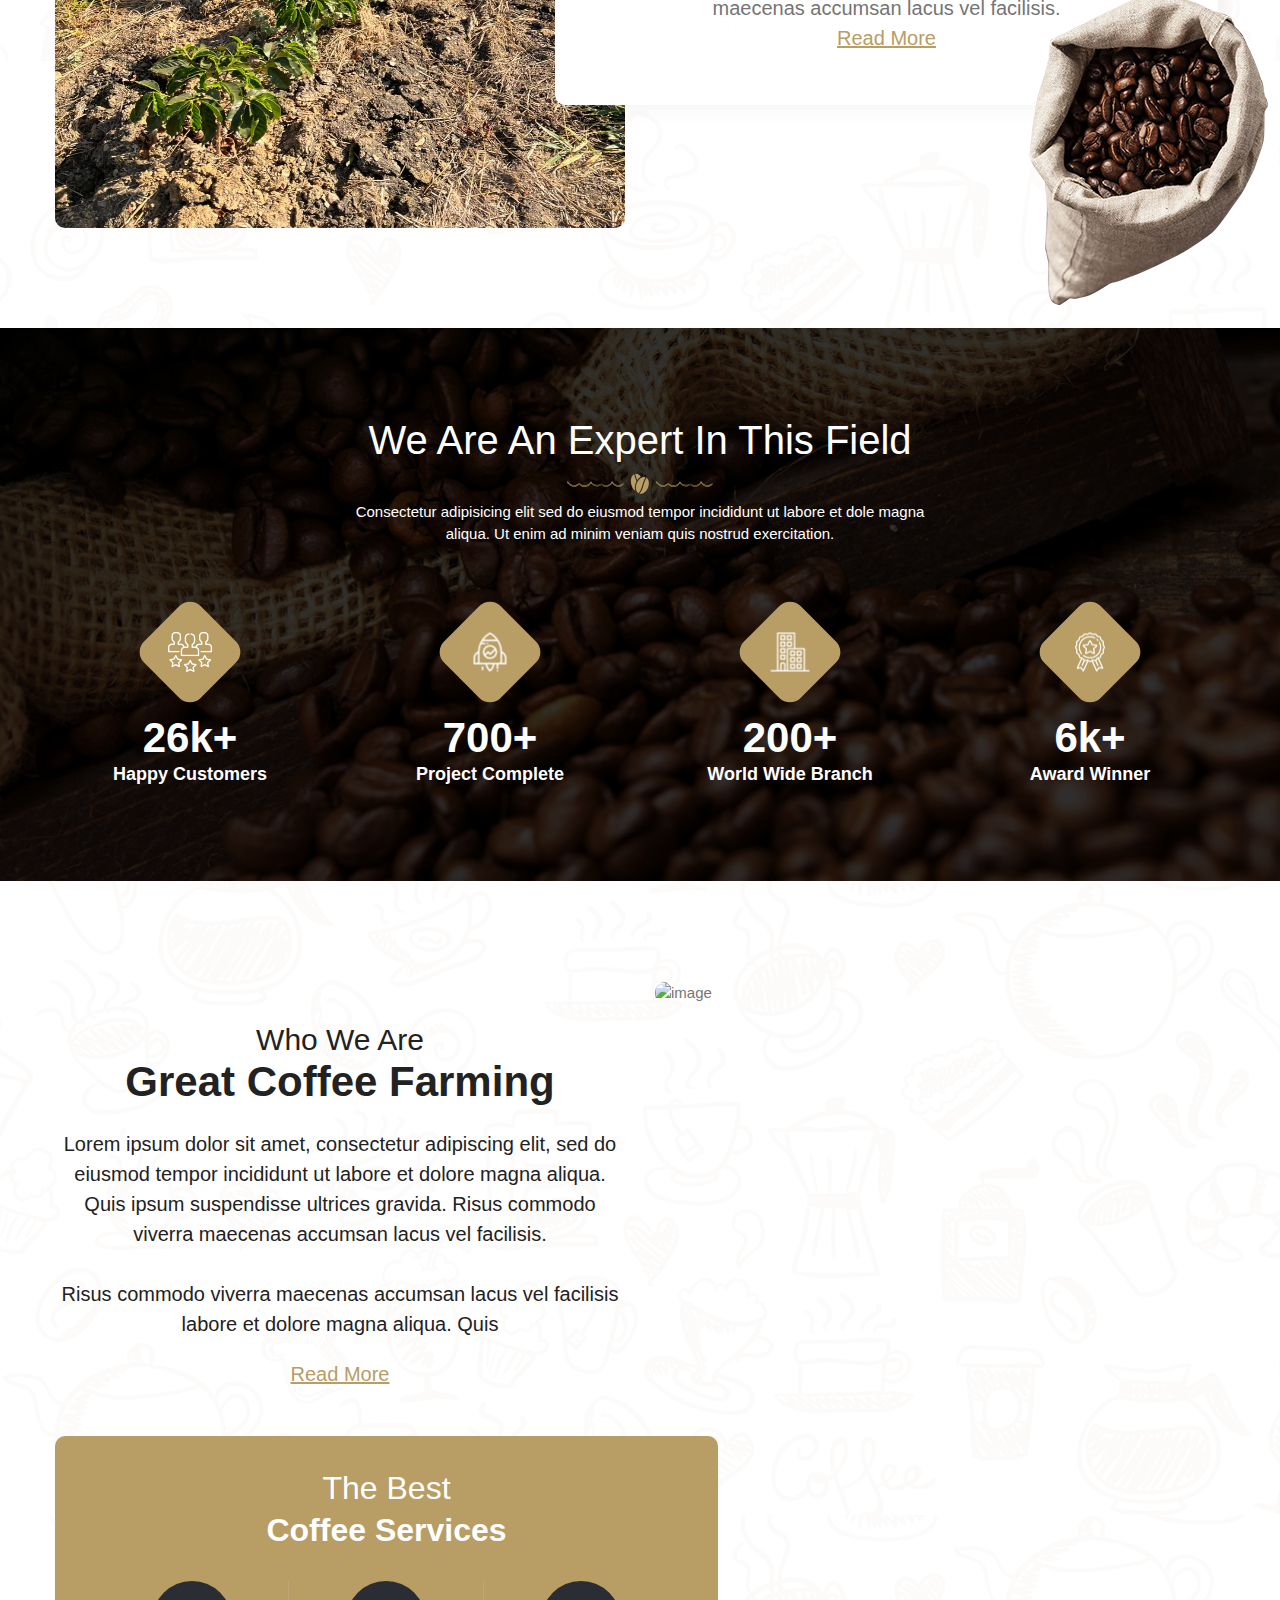
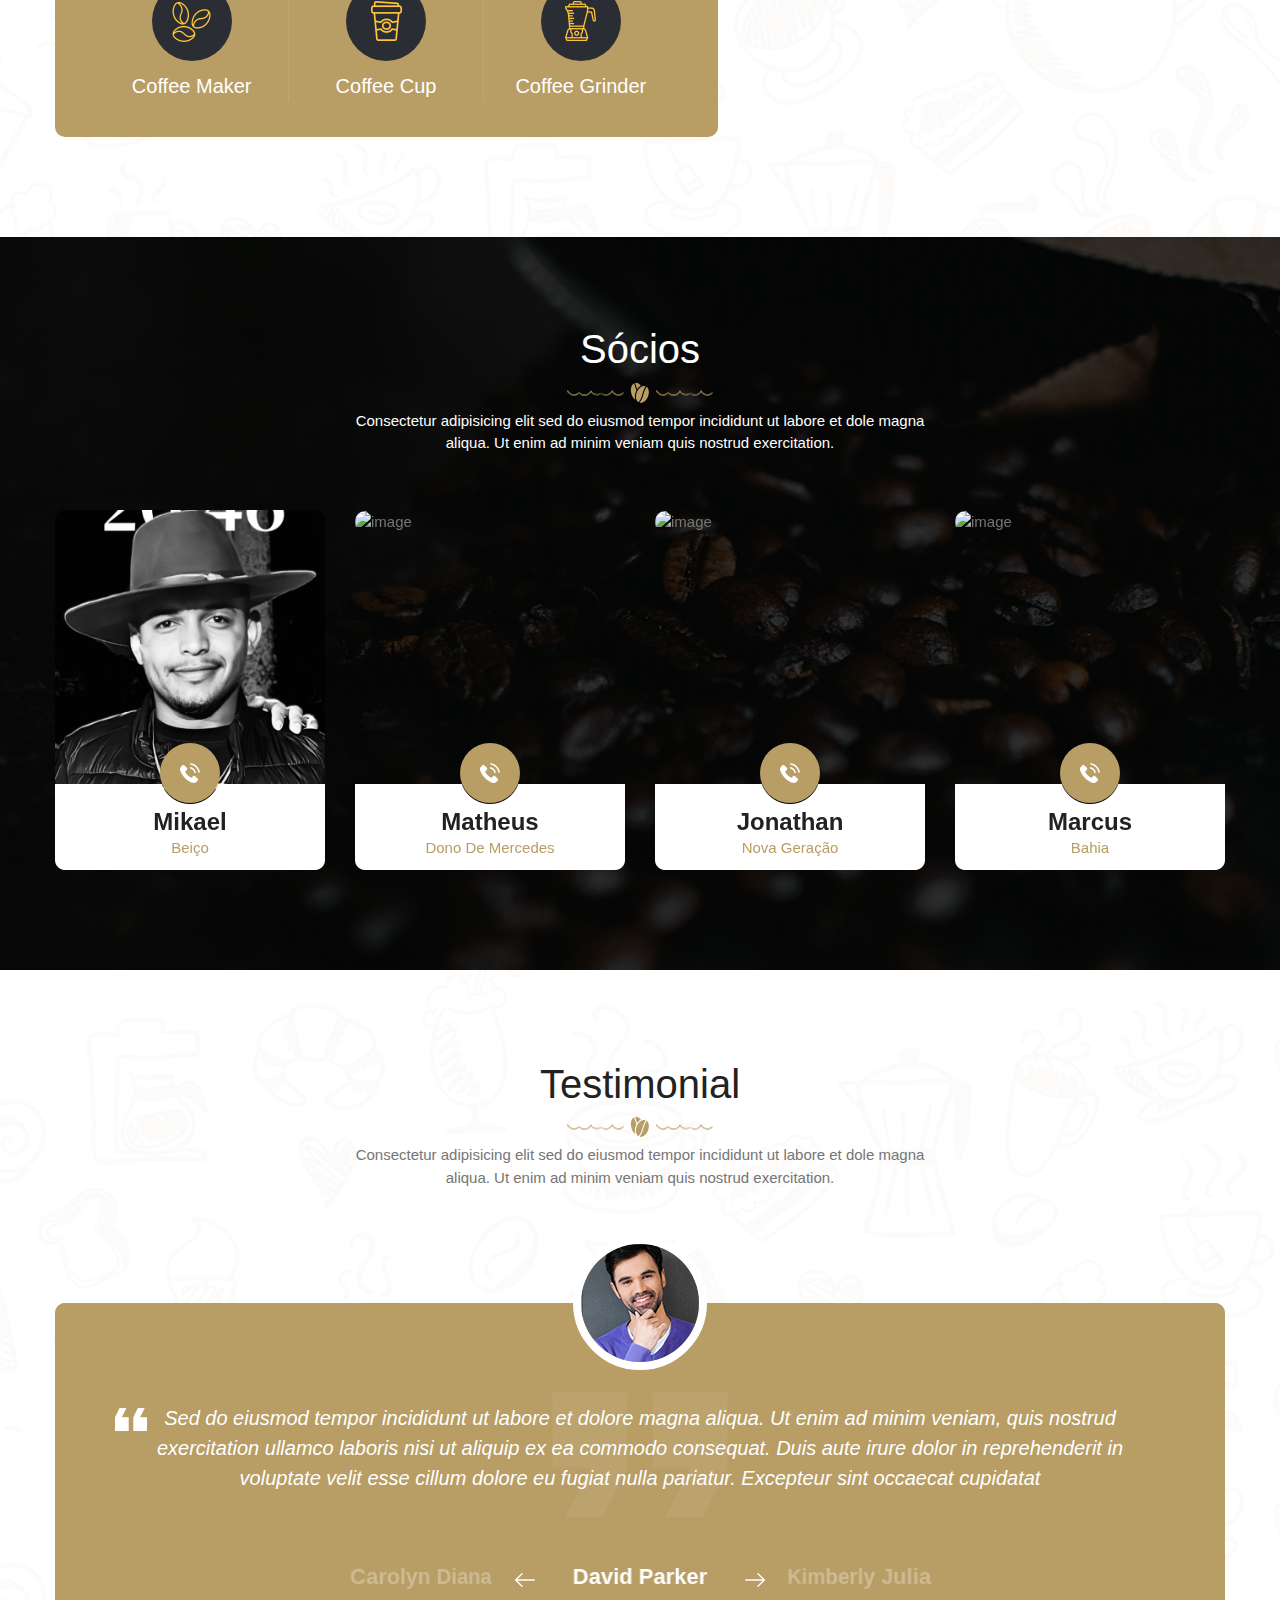
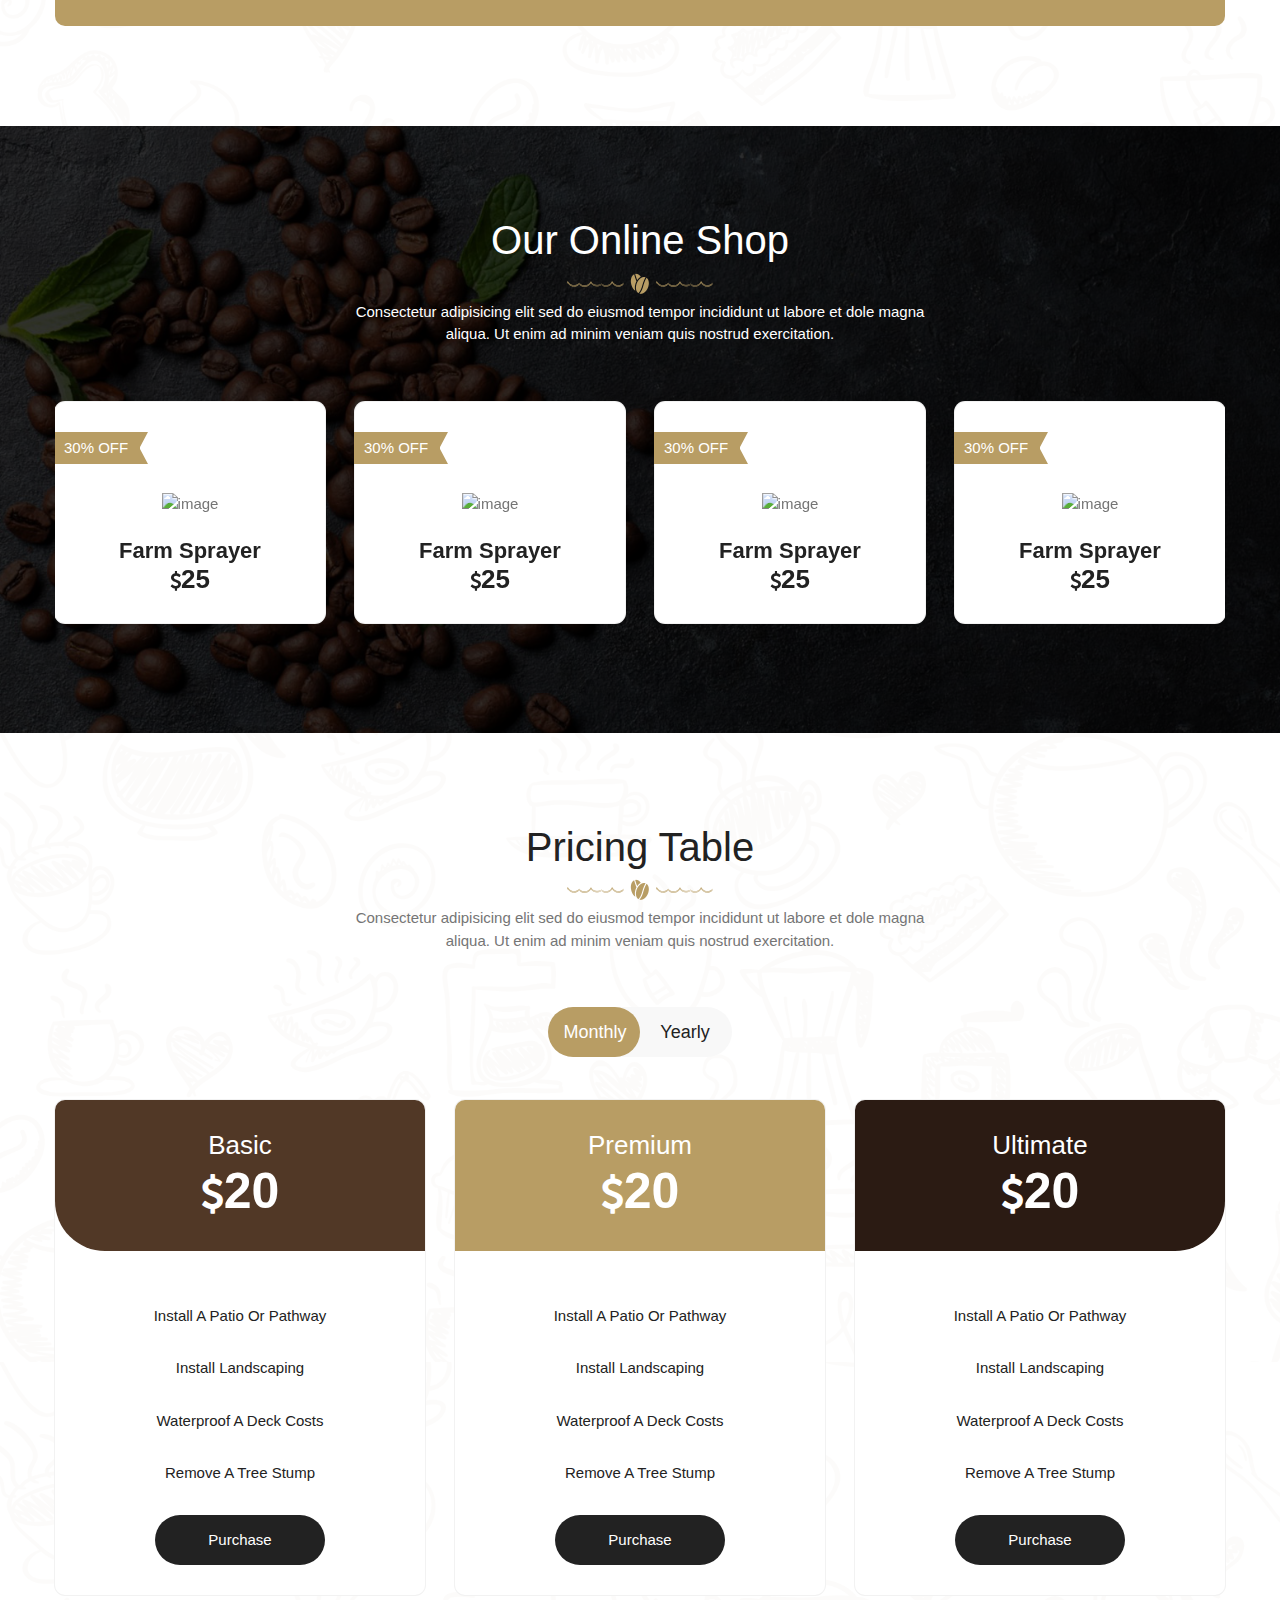
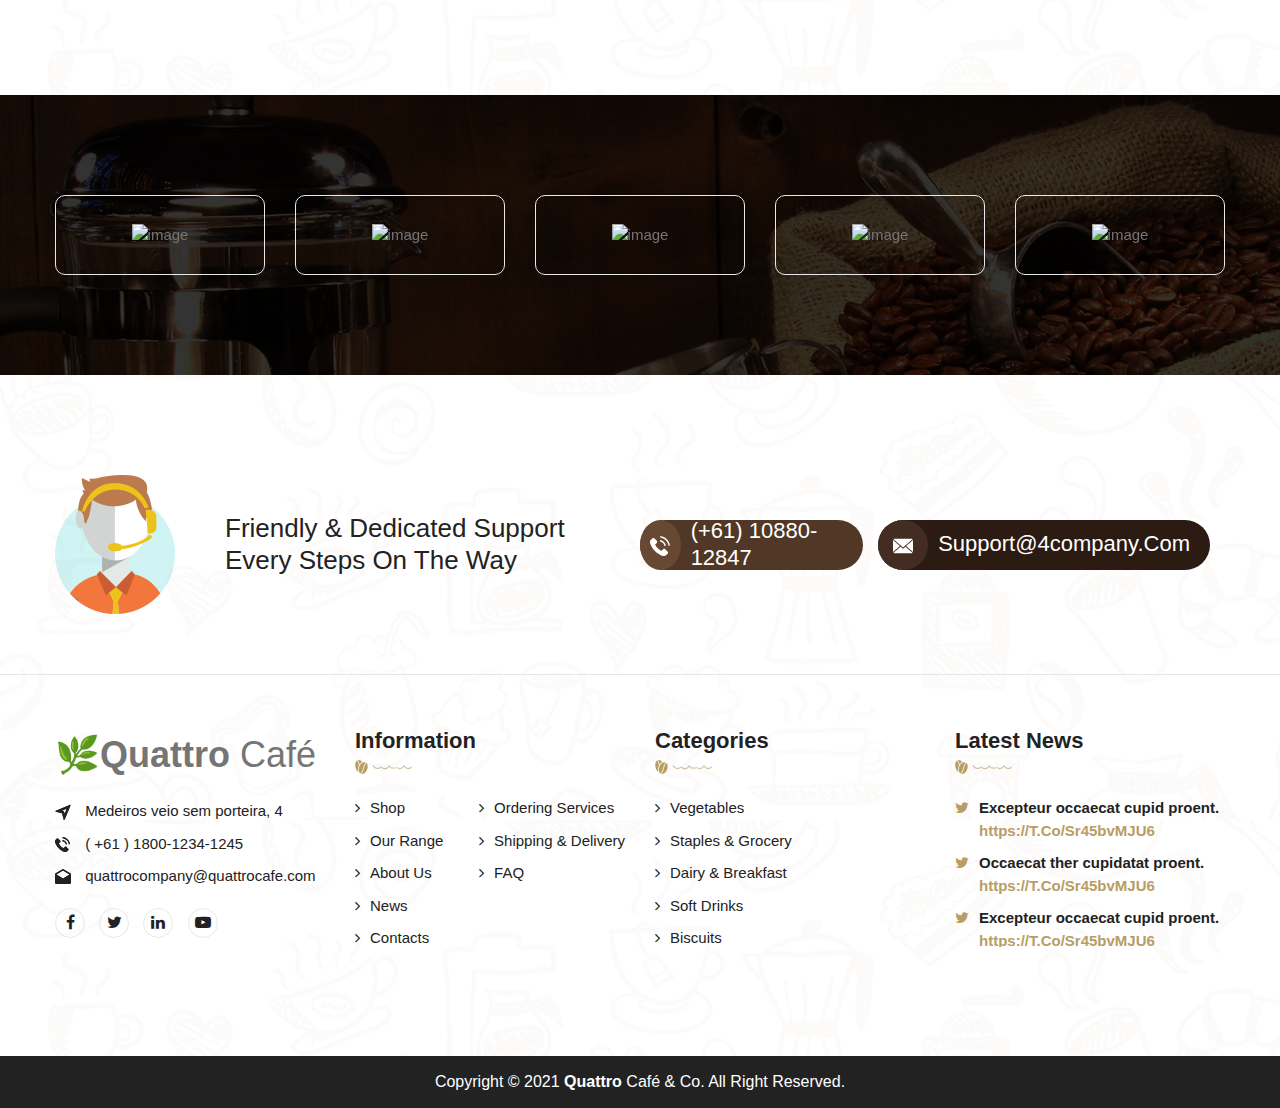
==== commit 94aa4a69: "Imagens e banner automatico" ====
--- a/index.html
+++ b/index.html
@@ -215,7 +215,7 @@
 								</div>
 								<div class="col-md-6">
 									<div class="banner_image">
-										<img src="../quattro-site//images/banner_coffee_bag.png" alt="image" />
+										<!-- <img src="../quattro-site//images/banner_coffee_bag.png" alt="image" /> -->
 									</div>
 								</div>
 							</div>
@@ -1233,7 +1233,7 @@
 	</div>
 	<!--Copyright-->
 	<div class="clv_copyright_wrapper">
-		<p>copyright &copy; 2019 <a href="javascript:;">Quattro Café & Co.</a> all right reserved.</p>
+		<p>copyright &copy; 2021 <a href="javascript:;"><b>Quattro</b> Café & Co.</a> all right reserved.</p>
 	</div>
 	<!--Popup-->
 	<div class="search_box">
--- a/css/style.css
+++ b/css/style.css
@@ -6069,11 +6069,12 @@
 	padding: 236px 0px
 }
 .index_v6 .clv_banner_slider .clv_slide.slide2{
-	background: url(../images/index6_slider_bg2.jpg) no-repeat center;
+	/* background: url(../images/index6_slider_bg2.jpg) no-repeat center; */
+	background: url(../images/faz-cafe2.jpg) no-repeat center;
 	background-size: cover;
 }
 .index_v6 .clv_banner_slider .clv_slide:before{
-	background-color: rgba(0, 0, 0, 0.6);
+	background-color: rgba(0, 0, 0, 0.4);
 }
 .index_v6 .clv_banner_slider .clv_slide .clv_slide_inner h3{
 	letter-spacing: 0;
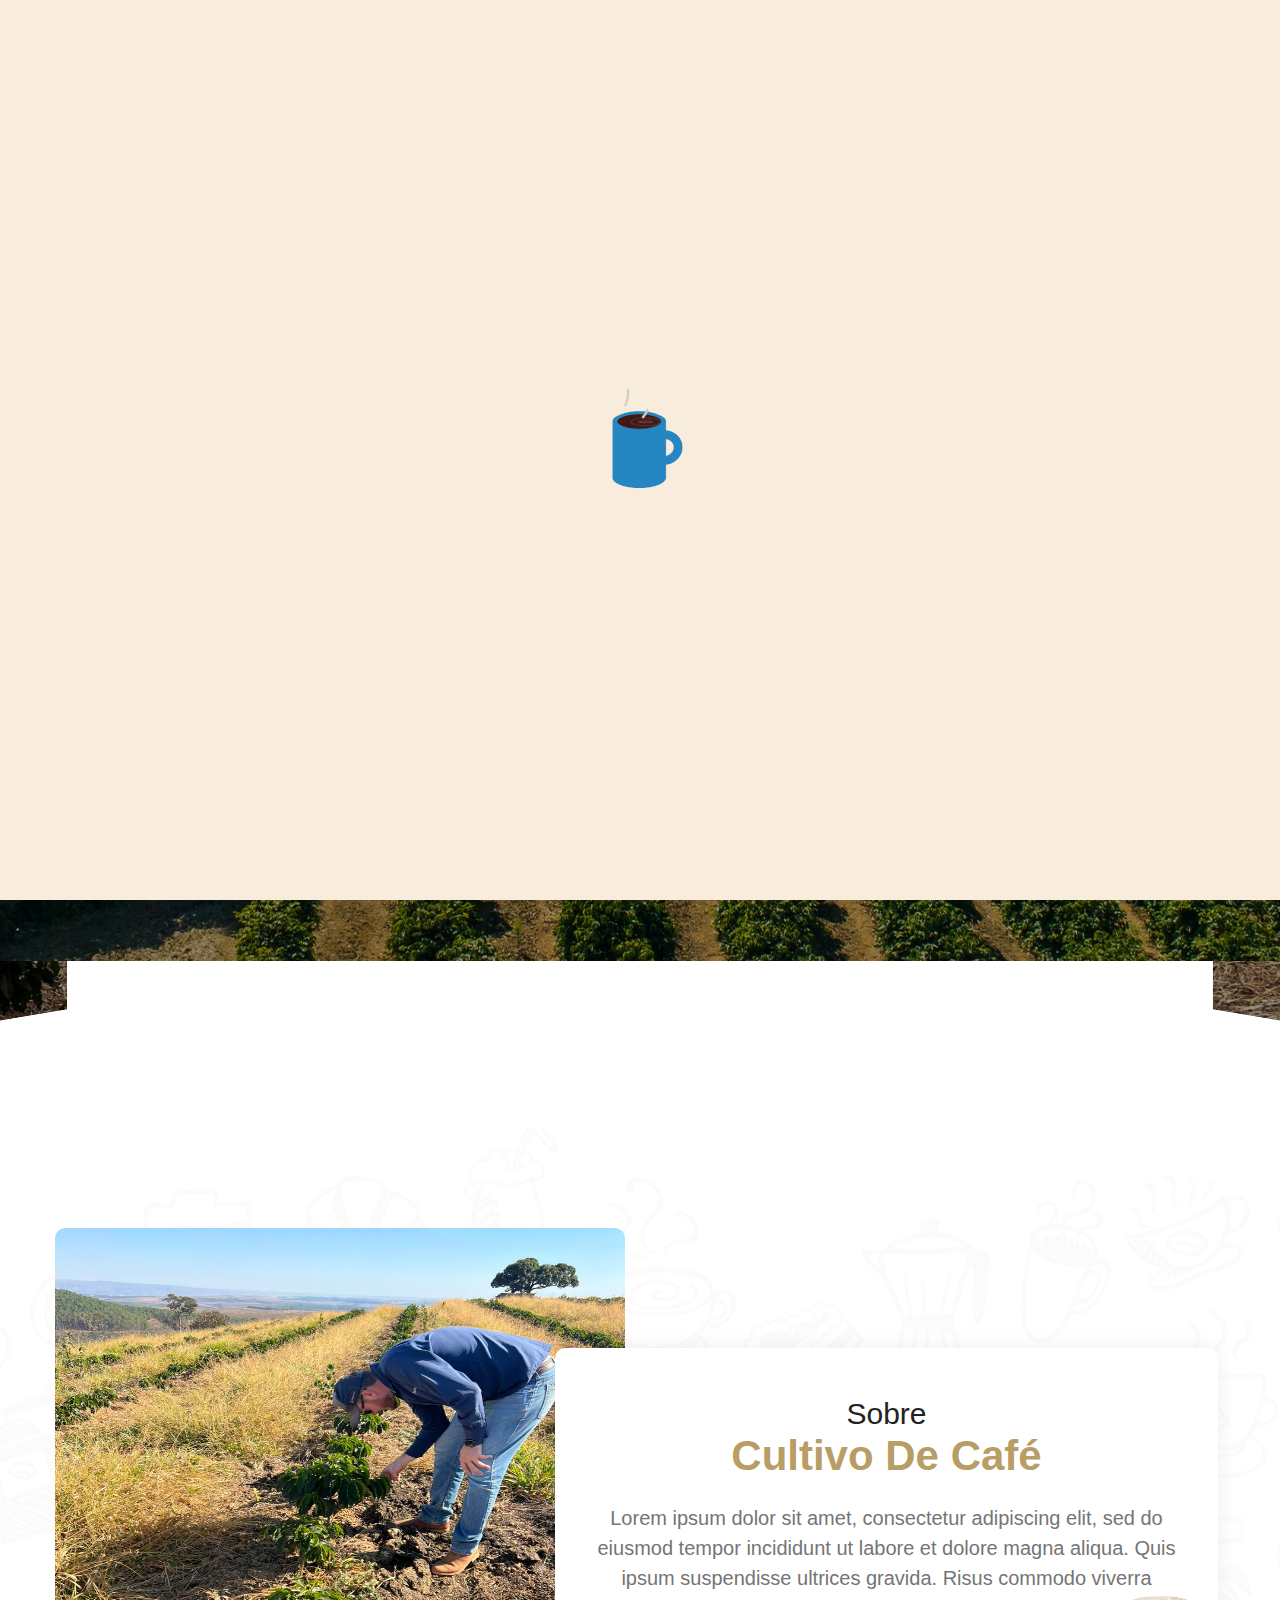
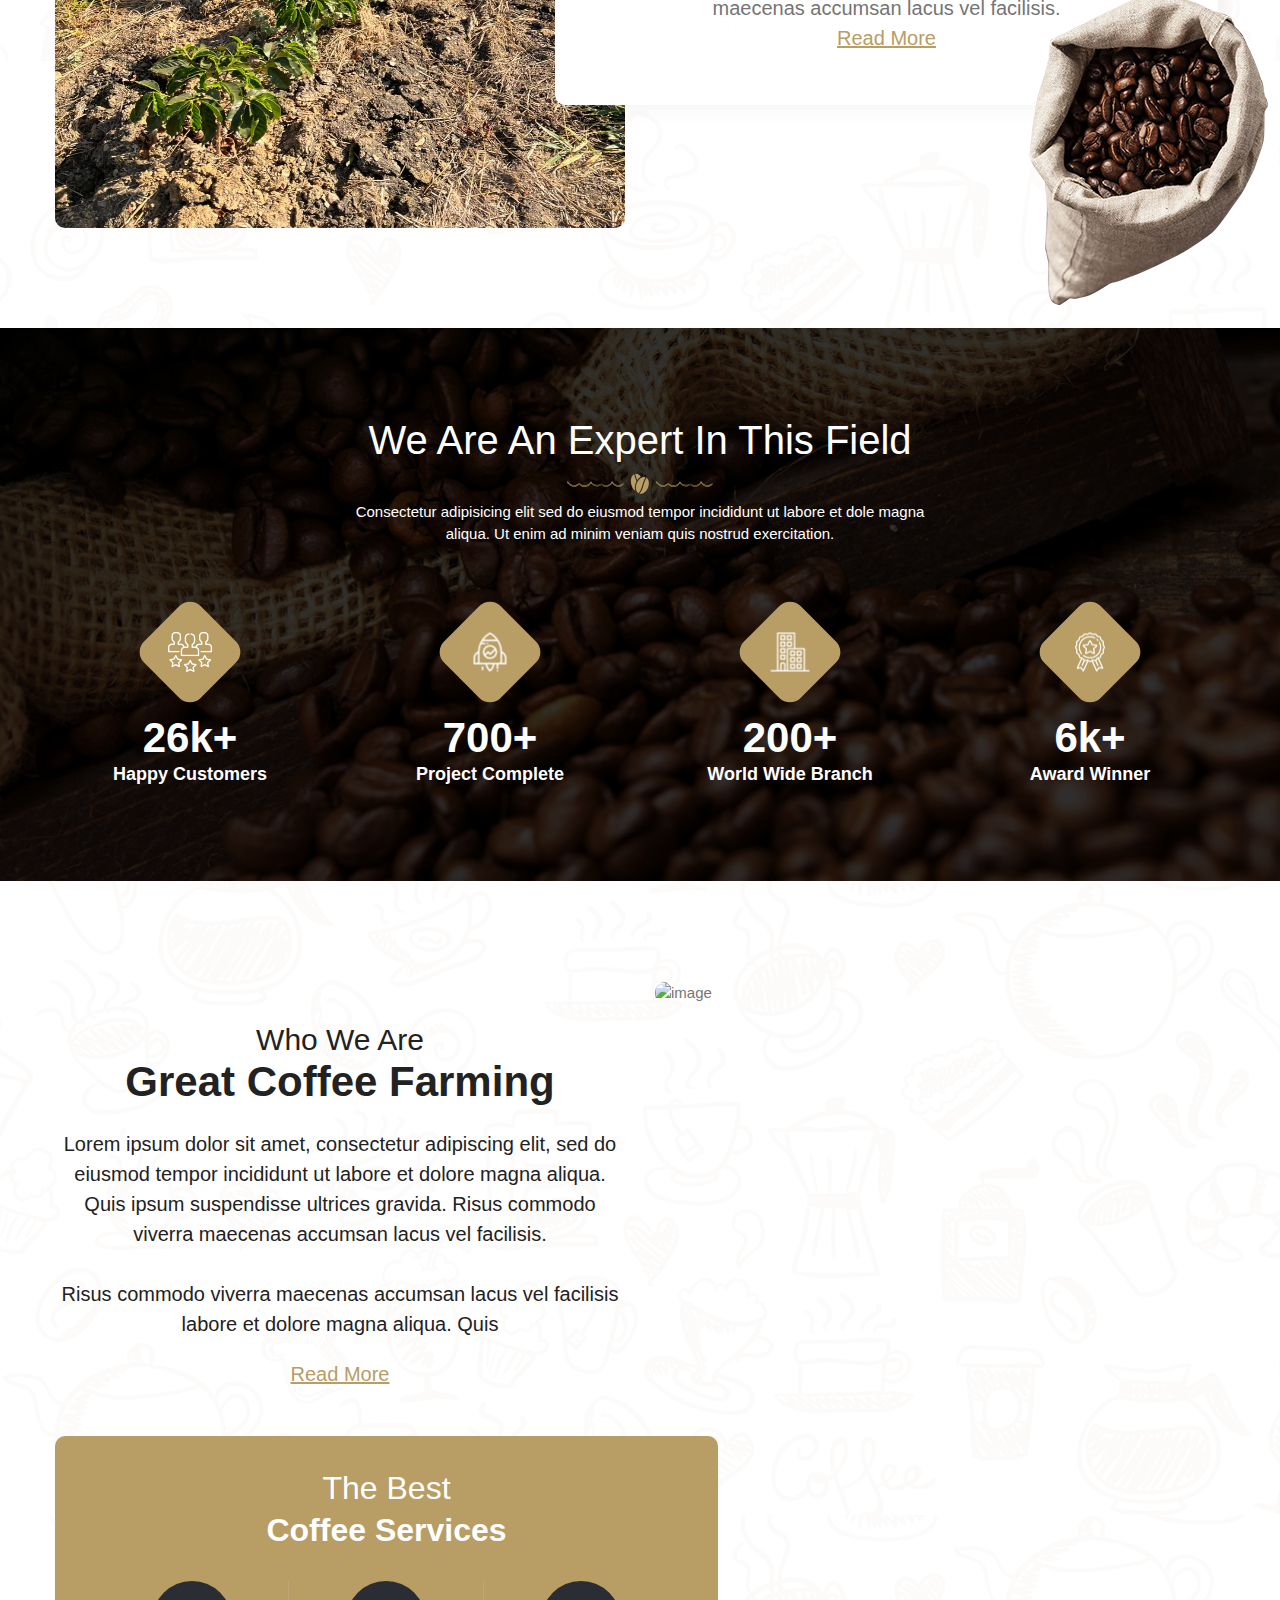
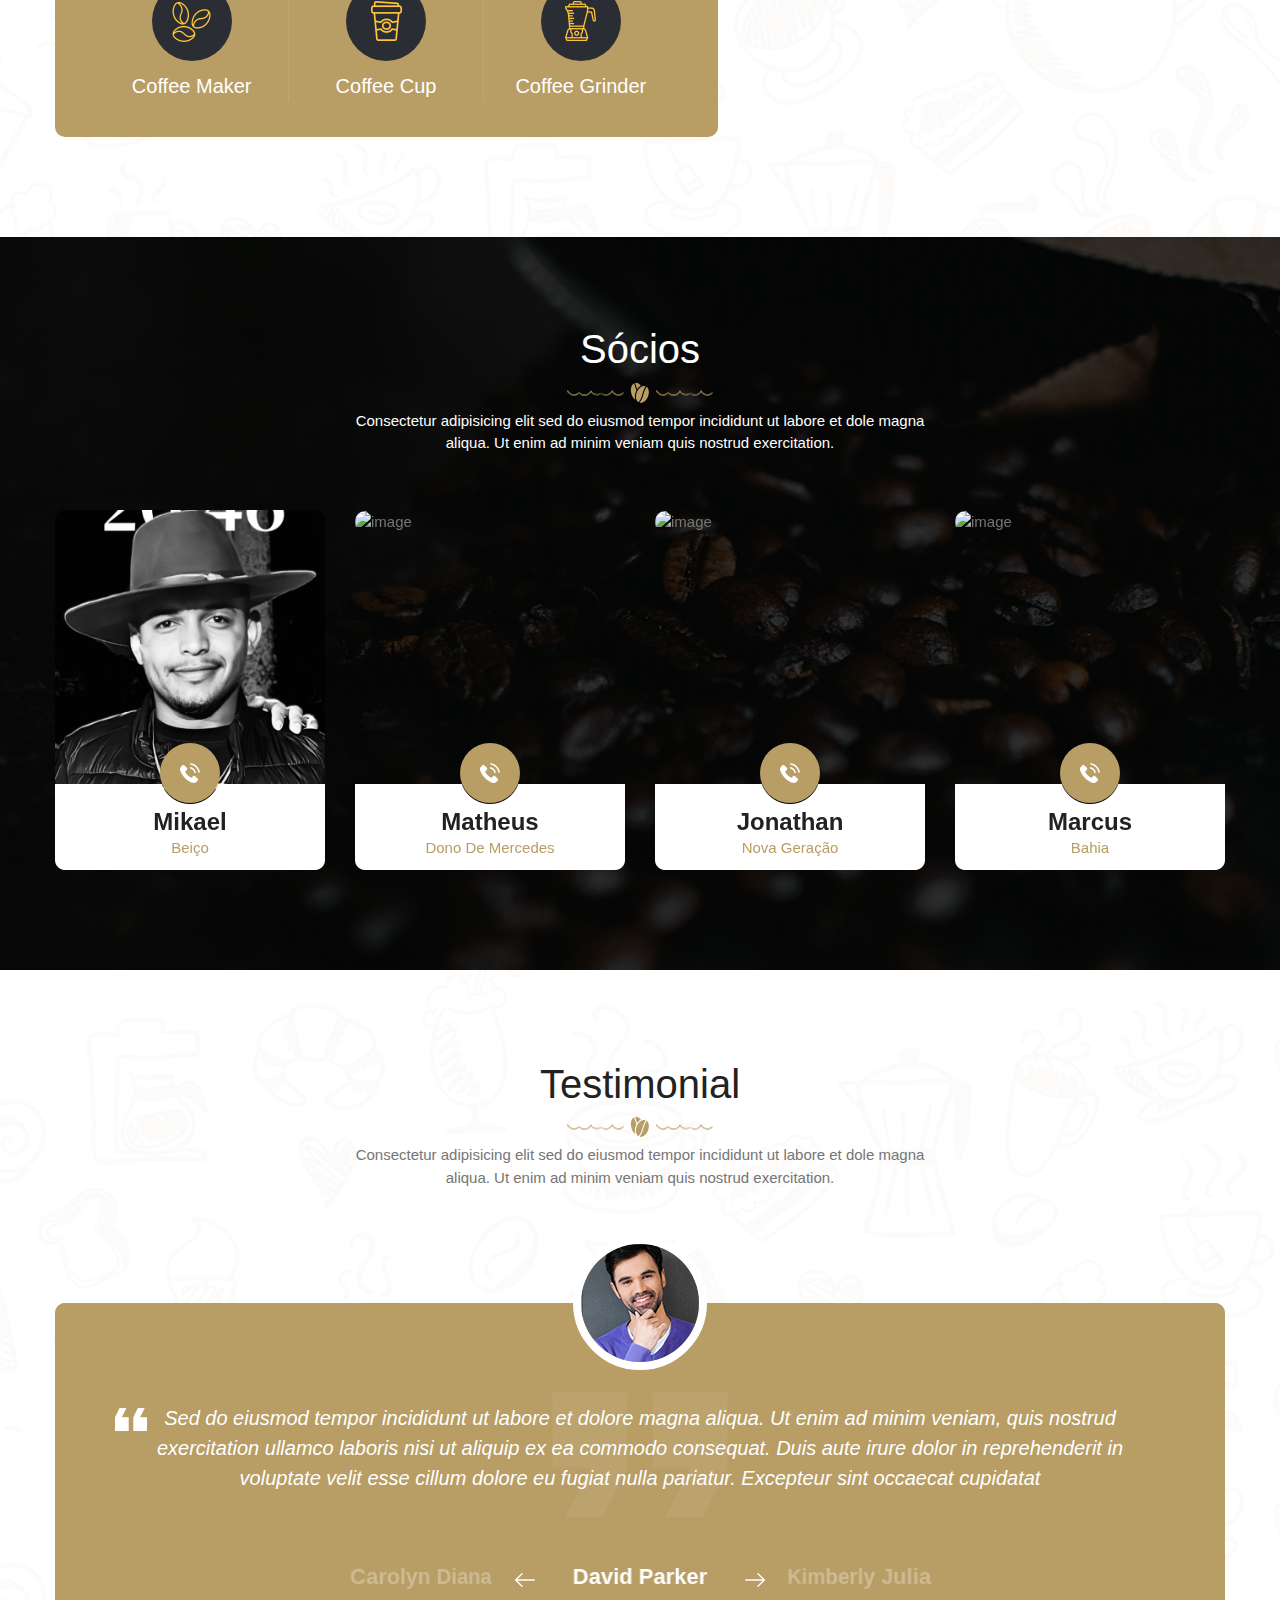
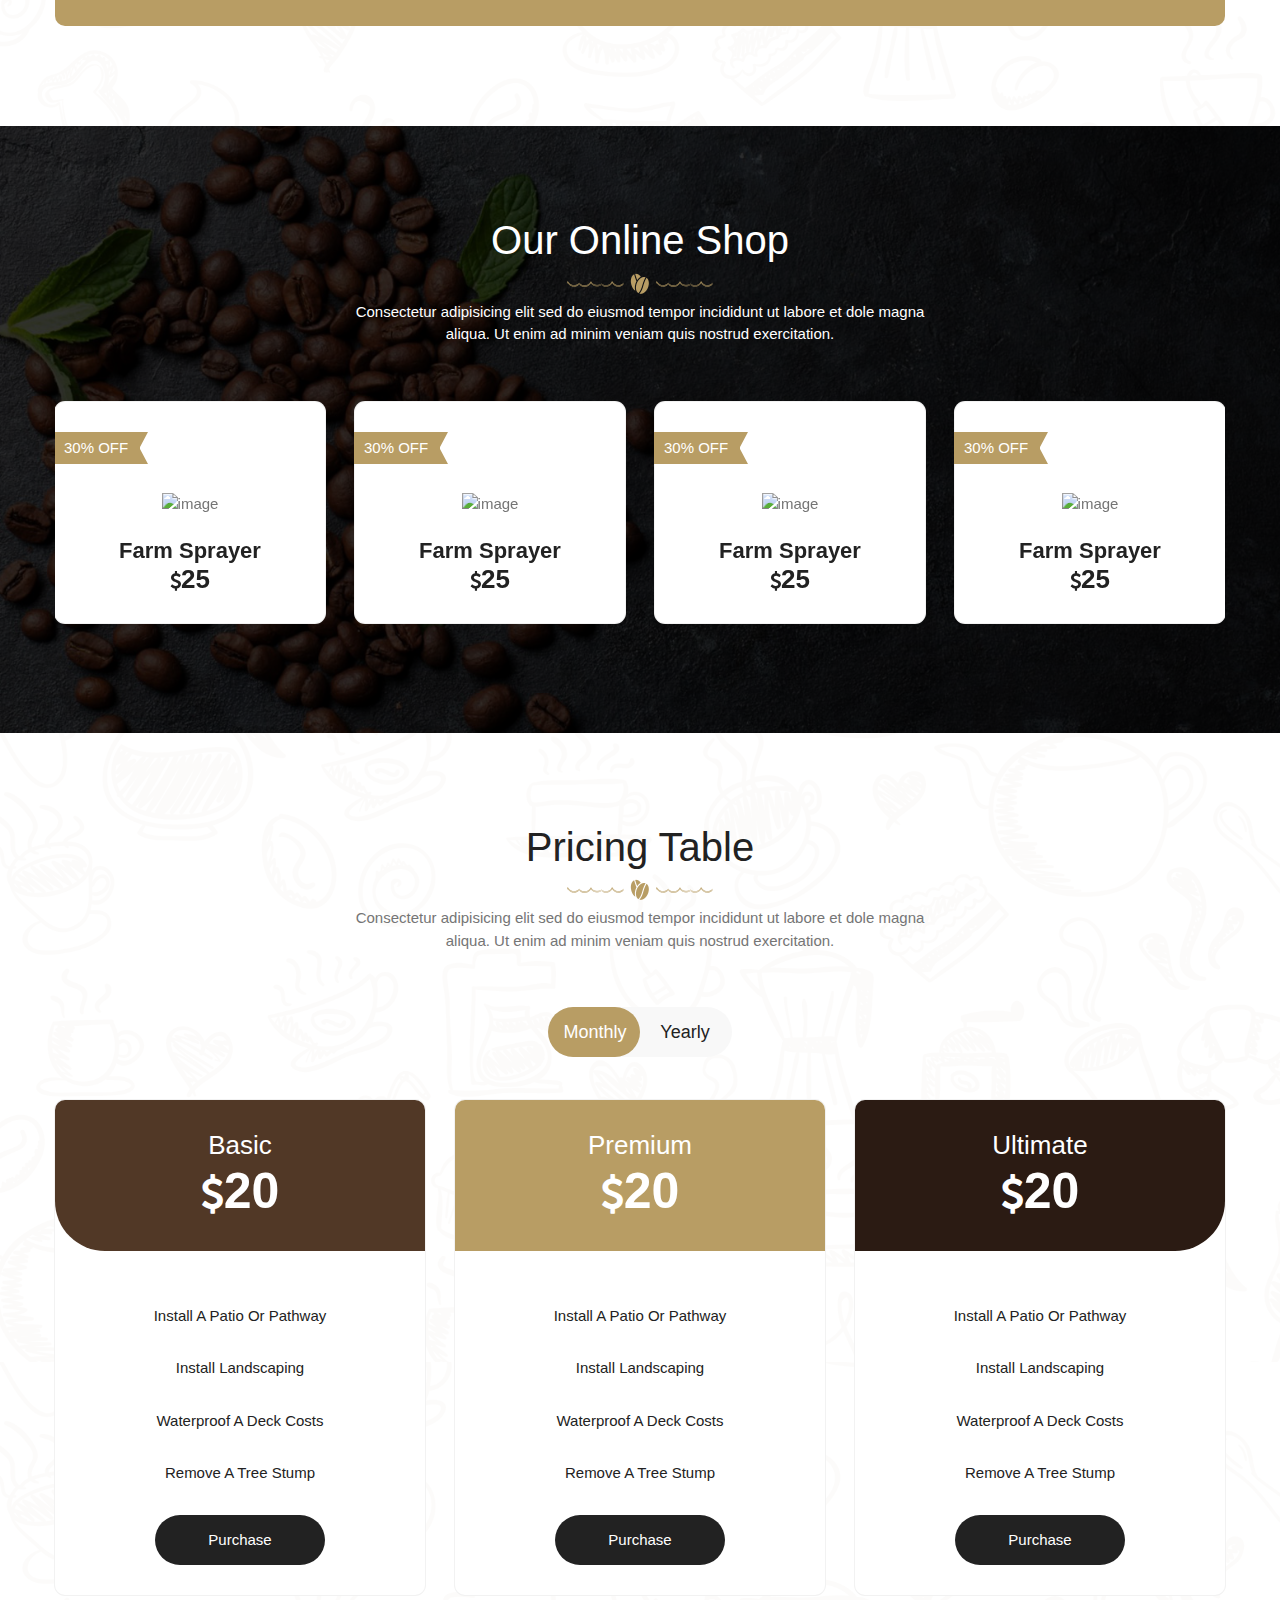
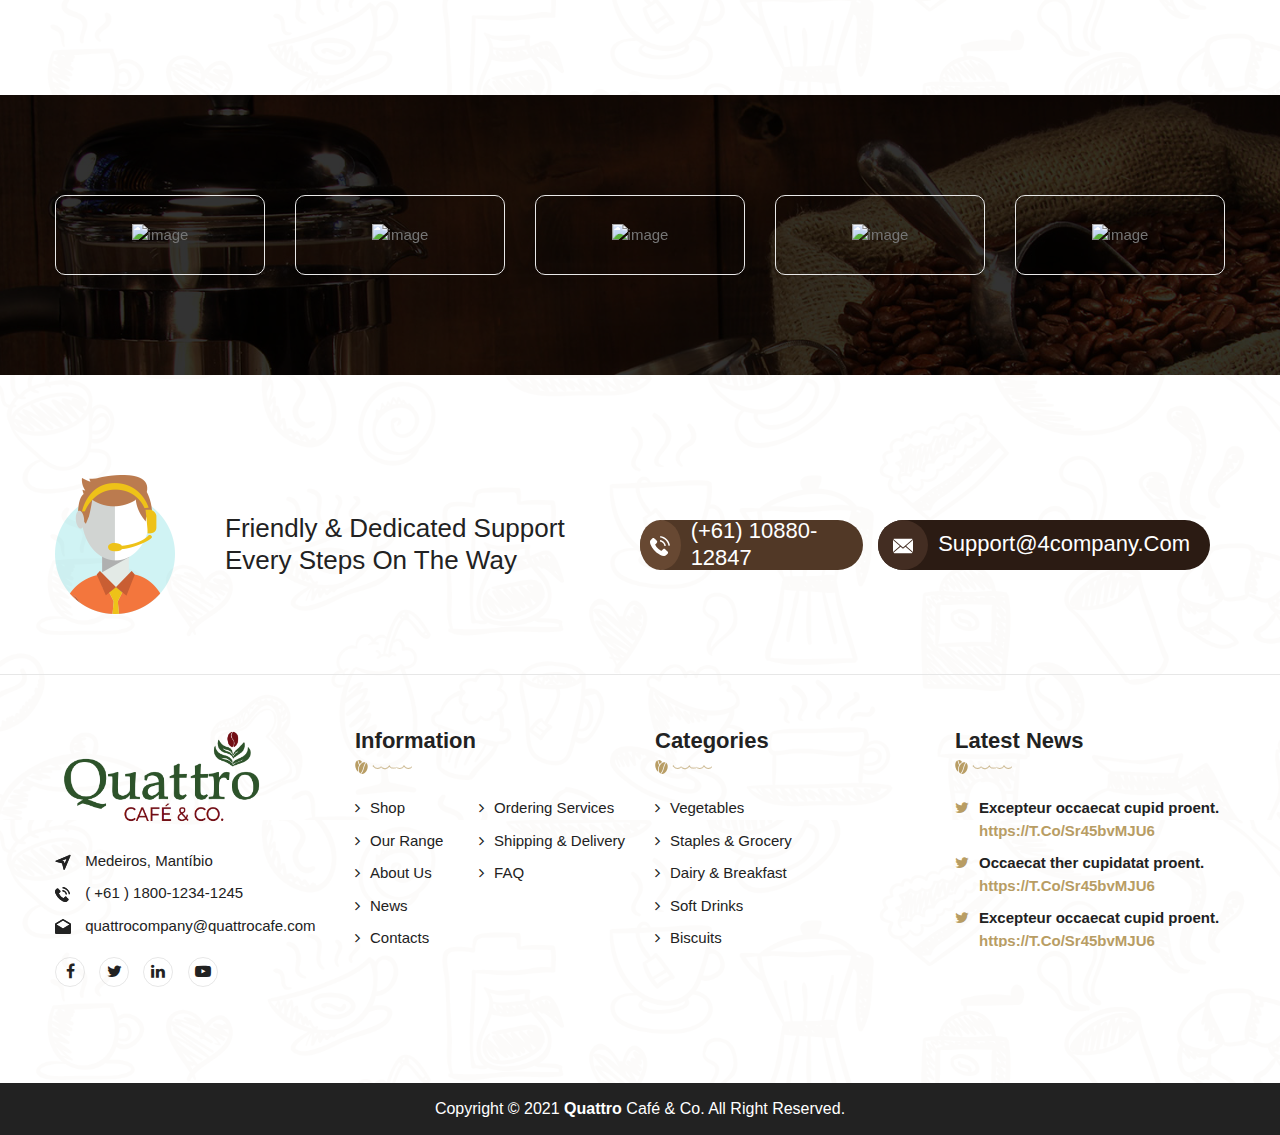
==== commit 8bd82fcc: "logo" ====
--- a/index.html
+++ b/index.html
@@ -31,6 +31,8 @@
     <link rel="stylesheet" type="text/css" href="css/style.css">
     <!-- Favicon Link -->
     <link rel="shortcut icon" type="image/png" href="images/favicon.png">
+
+
 </head>
 <body>
 	<div class="preloader_wrapper">
@@ -49,7 +51,8 @@
 							<div onclick="window.location.href = 'index.html';"  class="clv_logo" style="display: inline-flex; cursor: pointer;">
 								<!-- <a href="index.html"><img src="images/logo.png" alt="Coffee Farm" /></a> -->
 								<!-- <img src="images/favicon.png" alt="">&nbsp;&nbsp; -->
-								<h2 style="font-weight: 700; color: #ffffff; width: 122px;">🌿Quattro</h2><h2 style="color: #ffffff;">Café</h2>
+								<h2 style="font-weight: 700; color: #ffffff; width: 160px;">🌿Quattro</h2><h2 style="color: #ffffff;">Café</h2>
+								 <!-- <img src="images/logo-teste (2).png" alt="Coffee Farm" /> -->
 							</div>
 						</div>
 					</div>
@@ -178,11 +181,11 @@
 					<div class="clv_slide">
 						<div class="container">
 							<div class="row">
-								<div class="col-md-6">
+								<div class="col-md-8">
 									<div class="banner_content">
 										<div class="clv_slide_inner">
 											<h3>cultivo de café</h3>
-											<h2>Fazenda <span>Muro de Pedra.</span></h2>
+											<h2>Fazenda <span>Capão</span>&nbsp;<span>Sujo</span></h2>
 											<h1>Quattro Café & Co</h1>
 											<p>Lorem ipsum dolor sit amet consectetur adipisicing elit sed doand eiusmod tempo incididunt ut labore.</p>
 											<a href="javascript:;" class="clv_btn">read more</a>
@@ -1087,7 +1090,8 @@
 					<div class="footer_block">
 						<!-- <div class="footer_logo"><a href="javascript:;"><img src="images/footer_logo.png" alt="image" /></a></div> -->
 						<div class="footer_logo" style="font-size: 36px;">
-							<span style="font-weight: 700; width: 250px;">🌿Quattro</span><span> Café</span>
+							<!-- <span style="font-weight: 700; width: 250px;">🌿Quattro</span><span> Café</span> -->
+							 <img src="images/logo-marca.png" alt="image" style="width: 210px;" />
 						</div>
 						<p><span><svg 
 								 xmlns="http://www.w3.org/2000/svg"
@@ -1105,7 +1109,7 @@
 								<path fill-rule="evenodd"  fill="#222222"
 								 d="M14.873,0.856 C14.815,0.856 14.700,0.856 14.643,0.913 L0.850,6.660 C0.620,6.776 0.505,6.948 0.505,7.176 C0.505,7.465 0.677,7.695 0.965,7.752 L6.942,9.189 C7.057,9.189 7.114,9.305 7.172,9.419 L8.608,15.396 C8.666,15.626 8.896,15.855 9.183,15.855 C9.413,15.855 9.643,15.683 9.700,15.511 L15.447,1.718 C15.447,1.660 15.505,1.603 15.505,1.488 C15.447,1.085 15.217,0.856 14.873,0.856 ZM9.355,8.902 L9.068,7.695 C9.011,7.465 8.838,7.350 8.666,7.292 L7.459,7.005 C7.172,6.948 7.172,6.545 7.401,6.487 L11.022,4.993 C11.252,4.878 11.482,5.109 11.424,5.395 L9.930,9.017 C9.758,9.189 9.413,9.131 9.355,8.902 Z"/>
 								</g>
-								</svg></span> Medeiros veio sem porteira, 4</p>
+								</svg></span> Medeiros, Mantíbio</p>
 						<p><span><svg 
 								 xmlns="http://www.w3.org/2000/svg"
 								 xmlns:xlink="http://www.w3.org/1999/xlink"
